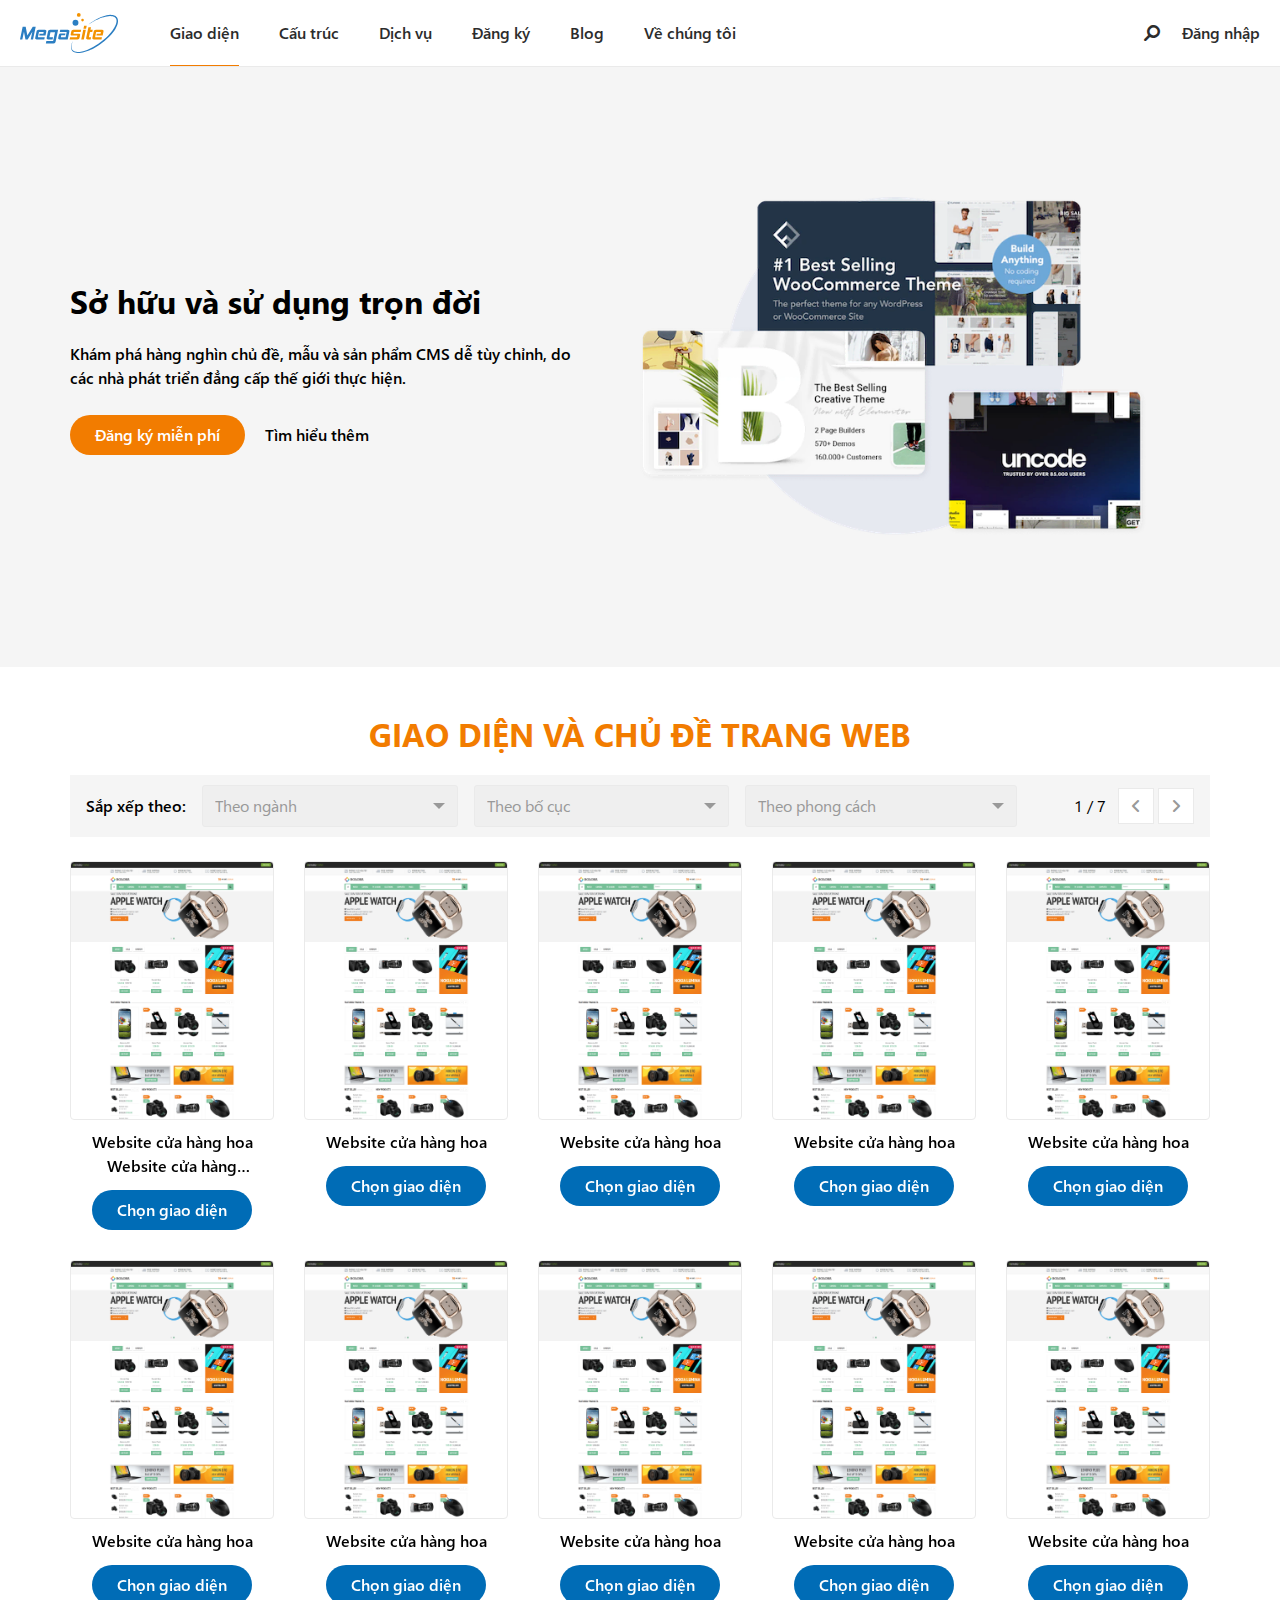
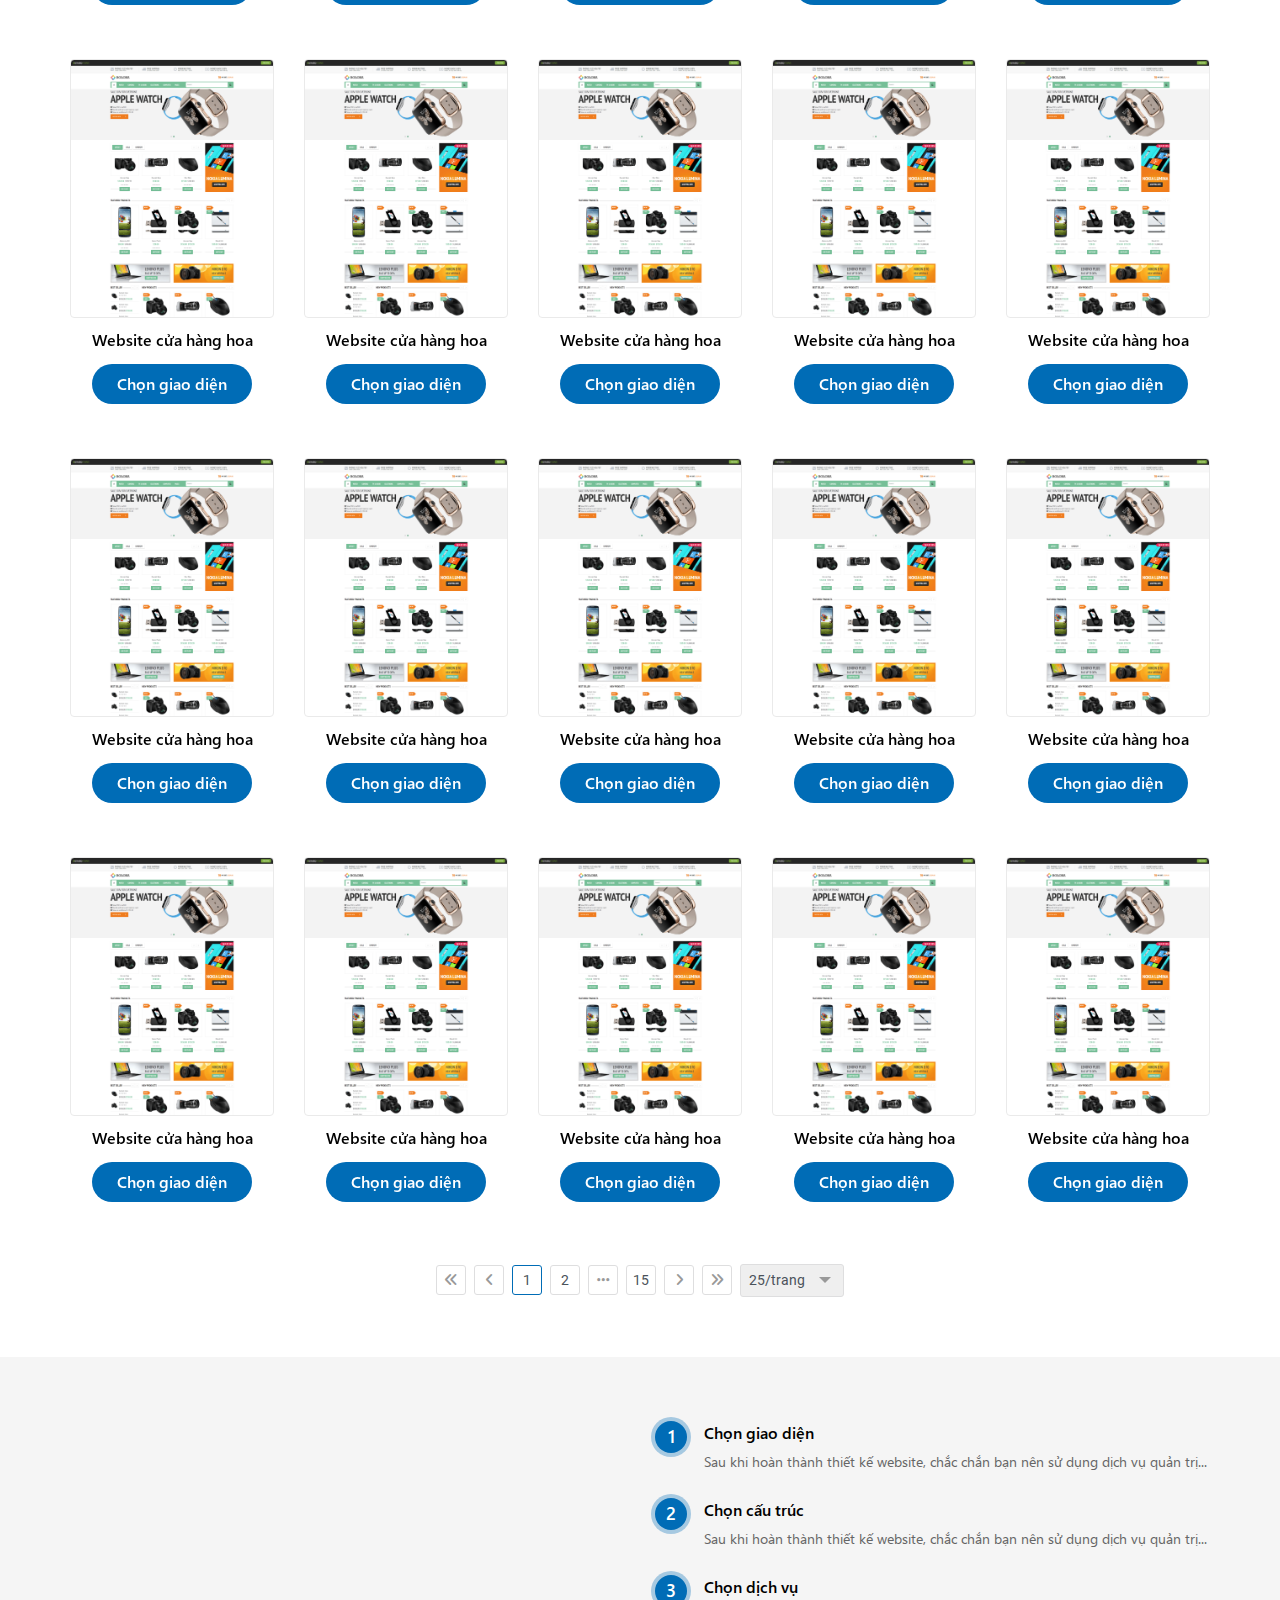
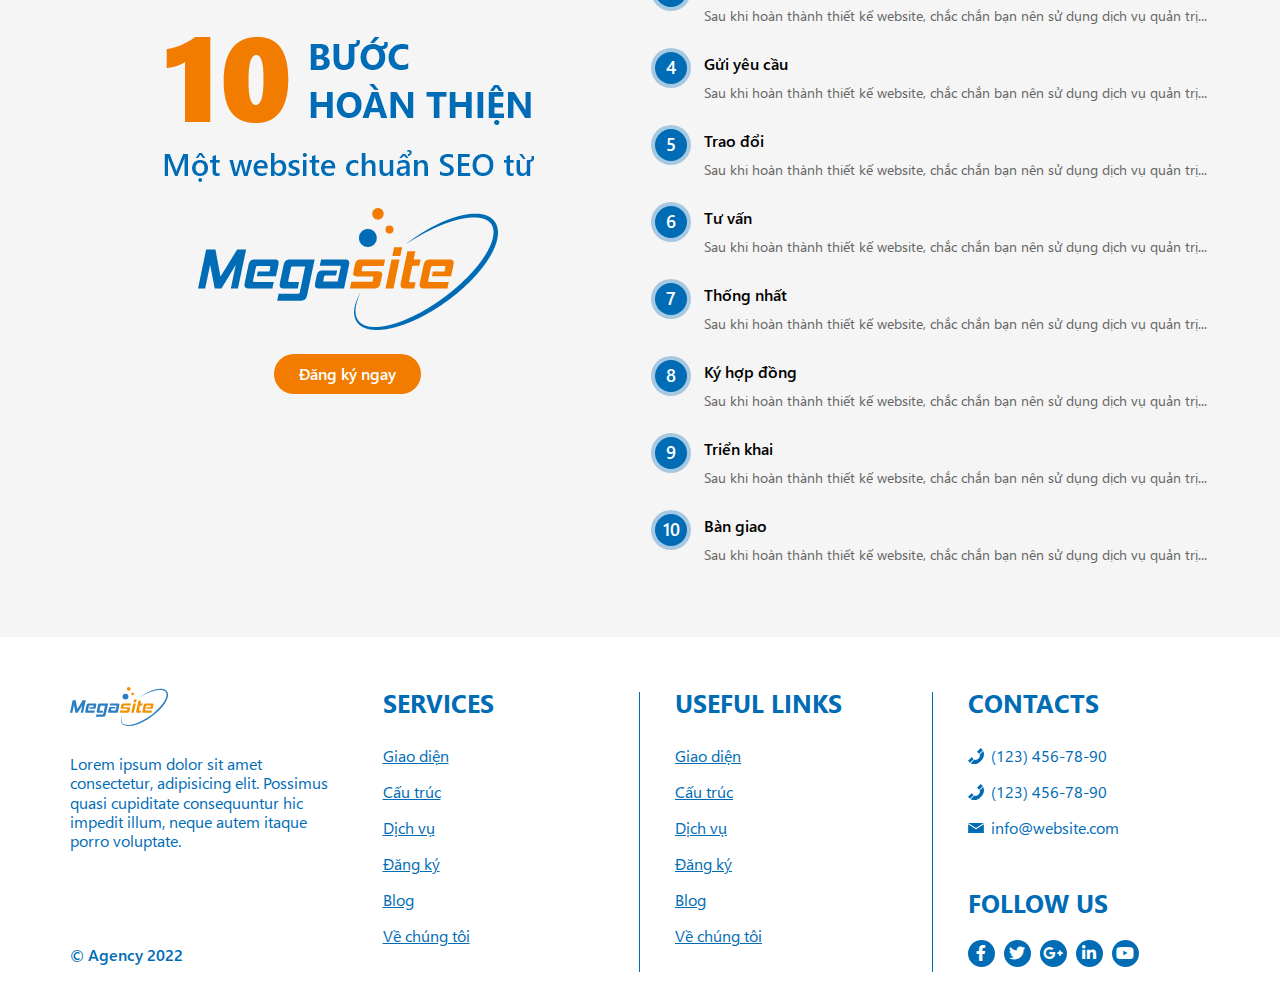
==== index.html @ a76e876b "update banner" ====
<!DOCTYPE html>
<html lang="en">

<head>
    <meta charset="UTF-8">
    <meta http-equiv="X-UA-Compatible" content="IE=edge">
    <meta name="viewport" content="width=device-width, initial-scale=1.0">
    <title>Megasite</title>

    <link rel="stylesheet" href="./assets/bootstrap/bootstrap.min.css">
    <link rel="stylesheet" href="./assets/css/style.css">
    <link rel="stylesheet" href="./assets/icon/fontawesome/css/all.min.css">
    <link rel="stylesheet" href="./assets/carousel/owl.carousel.min.css">
    <link rel="stylesheet" href="./assets/carousel/owl.theme.default.min.css">
</head>

<body>
    <header class="header">
        <div class="container-fluid">
            <div class="header-inner d-flex flex-wrap align-items-center">
                <div class="header__bars hidden-md hidden-lg">
                    <i class="fa-solid fa-bars"></i>
                </div>
                <a href="index.html" class="header__logo">
                    <img src="./assets/image/logo.svg" alt="">
                </a>
                <nav class="header__menu">
                    <ul class="d-flex list-unstyled mb-0">
                        <li class="active">
                            <a href="index.html">Giao diện</a>
                        </li>
                        <li><a href="cau-truc.html">Cấu trúc</a></li>
                        <li><a href="dich-vu.html">Dịch vụ</a></li>
                        <li><a href="dang-ky.html">Đăng ký</a></li>
                        <li><a href="#">Blog</a></li>
                        <li><a href="#">Về chúng tôi</a></li>
                    </ul>
                </nav>
                <div class="header__action d-flex align-items-center">
                    <div class="header__search position-relative">
                        <div class="header__search-icon d-flex align-items-center justify-content-center">
                            <i class="fa-solid fa-magnifying-glass"></i>
                        </div>
                        <div class="header__search-form position-absolute">
                            <form action="" class="d-flex align-items-center">
                                <input type="text" placeholder="Tìm kiếm">
                                <button type="submit"><i class="fa-solid fa-magnifying-glass"></i></button>
                            </form>
                        </div>
                    </div>
                    <div class="header__account hidden-xs ">
                        <a href="">
                            Đăng nhập
                        </a>
                    </div>
                </div>
            </div>
        </div>
    </header>

    <section class="page-banner bg-no-repeat bg-cover">
        <div class="container">
            <div class="page-banner-inner d-flex flex-wrap align-items-center justify-content-between">
                <div class="page-banner__content d-flex flex-column">
                    <h1 class="section-title fw-bold">Sở hữu và sử dụng trọn đời</h1>
                    <p class="page-banner__desc fw-semibold">Khám phá hàng nghìn chủ đề, mẫu và sản phẩm CMS dễ tùy
                        chỉnh,
                        do các nhà
                        phát triển đẳng cấp thế giới thực hiện.</p>
                    <div class="page-banner__action fw-semibold">
                        <a href="#" class="button button--primary button--rounded">Đăng ký miễn phí</a>
                        <a href="#" class="page-banner__action-link">Tìm hiểu thêm</a>
                    </div>
                </div>
                <div class="page-banner__img">
                    <img src="./assets/image/hero-1.png" alt="banner">
                </div>
            </div>
        </div>
    </section>

    <section class="home-theme theme">
        <div class="container">
            <h2 class="section-title text-center fw-bold text-primary text-uppercase">Giao diện và chủ đề trang web</h2>
            <div class="theme-filter d-flex flex-wrap align-items-center">
                <span class="fw-semibold">Sắp xếp theo: </span>
                <form action="" class="theme-filter__form d-flex flex-wrap align-items-center">
                    <div class="form-group mb-0">
                        <select class="field-border" name="" id="">
                            <option value="">Theo ngành</option>
                        </select>
                    </div>
                    <div class="form-group mb-0">
                        <select class="field-border" name="" id="">
                            <option value="">Theo bố cục</option>
                        </select>
                    </div>
                    <div class="form-group mb-0">
                        <select class="field-border" name="" id="">
                            <option value="">Theo phong cách</option>
                        </select>
                    </div>
                </form>
                <div class="theme-carousel-control d-flex align-items-center hidden-xs hidden-sm">
                    <div class="theme-carousel-number"><span class="theme-carousel-index">1</span> /
                        <span class="theme-carousel-count">0</span>
                    </div>
                    <button class="theme-carousel-btn prev"><i class="fa-solid fa-angle-left"></i></button>
                    <button class="theme-carousel-btn next"><i class="fa-solid fa-angle-right"></i></button>
                </div>
            </div>

            <div class="theme-list">
                <div class="owl-carousel theme-list-carousel">
                    <div class="theme-item text-center" data-slide-index="0">
                        <a href="#" class="theme-item__thumbnail"
                            style="background-image:url(./assets/image/thumbnail.png);background-size:cover;background-repeat:no-repeat"></a>
                        <h3 class="theme-item__name fw-semibold"><a href="#">Website cửa hàng hoa Website cửa hàng
                                hoaWebsite cửa hàng hoa </a></h3>
                        <a href="#" class="button button--secondary button--rounded">
                            Chọn giao diện
                        </a>
                    </div>
                    <div class="theme-item text-center" data-slide-index="1">
                        <a href="#" class="theme-item__thumbnail"
                            style="background-image:url(./assets/image/thumbnail.png);background-size:cover;background-repeat:no-repeat"></a>
                        <h3 class="theme-item__name fw-semibold"><a href="#">Website cửa hàng hoa</a></h3>
                        <a href="#" class="button button--secondary button--rounded">
                            Chọn giao diện
                        </a>
                    </div>
                    <div class="theme-item text-center" data-slide-index="2">
                        <a href="#" class="theme-item__thumbnail"
                            style="background-image:url(./assets/image/thumbnail.png);background-size:cover;background-repeat:no-repeat"></a>
                        <h3 class="theme-item__name fw-semibold"><a href="#">Website cửa hàng hoa</a></h3>
                        <a href="#" class="button button--secondary button--rounded">
                            Chọn giao diện
                        </a>
                    </div>
                    <div class="theme-item text-center" data-slide-index="3">
                        <a href="#" class="theme-item__thumbnail"
                            style="background-image:url(./assets/image/thumbnail.png);background-size:cover;background-repeat:no-repeat"></a>
                        <h3 class="theme-item__name fw-semibold"><a href="#">Website cửa hàng hoa</a></h3>
                        <a href="#" class="button button--secondary button--rounded">
                            Chọn giao diện
                        </a>
                    </div>
                    <div class="theme-item text-center" data-slide-index="4">
                        <a href="#" class="theme-item__thumbnail"
                            style="background-image:url(./assets/image/thumbnail.png);background-size:cover;background-repeat:no-repeat"></a>
                        <h3 class="theme-item__name fw-semibold"><a href="#">Website cửa hàng hoa</a></h3>
                        <a href="#" class="button button--secondary button--rounded">
                            Chọn giao diện
                        </a>
                    </div>
                    <div class="theme-item text-center" data-slide-index="5">
                        <a href="#" class="theme-item__thumbnail"
                            style="background-image:url(./assets/image/thumbnail.png);background-size:cover;background-repeat:no-repeat"></a>
                        <h3 class="theme-item__name fw-semibold"><a href="#">Website cửa hàng hoa</a></h3>
                        <a href="#" class="button button--secondary button--rounded">
                            Chọn giao diện
                        </a>
                    </div>
                    <div class="theme-item text-center" data-slide-index="6">
                        <a href="#" class="theme-item__thumbnail"
                            style="background-image:url(./assets/image/thumbnail.png);background-size:cover;background-repeat:no-repeat"></a>
                        <h3 class="theme-item__name fw-semibold"><a href="#">Website cửa hàng hoa</a></h3>
                        <a href="#" class="button button--secondary button--rounded">
                            Chọn giao diện
                        </a>
                    </div>
                    <div class="theme-item text-center" data-slide-index="7">
                        <a href="#" class="theme-item__thumbnail"
                            style="background-image:url(./assets/image/thumbnail.png);background-size:cover;background-repeat:no-repeat"></a>
                        <h3 class="theme-item__name fw-semibold"><a href="#">Website cửa hàng hoa</a></h3>
                        <a href="#" class="button button--secondary button--rounded">
                            Chọn giao diện
                        </a>
                    </div>
                    <div class="theme-item text-center" data-slide-index="8">
                        <a href="#" class="theme-item__thumbnail"
                            style="background-image:url(./assets/image/thumbnail.png);background-size:cover;background-repeat:no-repeat"></a>
                        <h3 class="theme-item__name fw-semibold"><a href="#">Website cửa hàng hoa</a></h3>
                        <a href="#" class="button button--secondary button--rounded">
                            Chọn giao diện
                        </a>
                    </div>
                    <div class="theme-item text-center" data-slide-index="9">
                        <a href="#" class="theme-item__thumbnail"
                            style="background-image:url(./assets/image/thumbnail.png);background-size:cover;background-repeat:no-repeat"></a>
                        <h3 class="theme-item__name fw-semibold"><a href="#">Website cửa hàng hoa</a></h3>
                        <a href="#" class="button button--secondary button--rounded">
                            Chọn giao diện
                        </a>
                    </div>
                    <div class="theme-item text-center" data-slide-index="10">
                        <a href="#" class="theme-item__thumbnail"
                            style="background-image:url(./assets/image/thumbnail.png);background-size:cover;background-repeat:no-repeat"></a>
                        <h3 class="theme-item__name fw-semibold"><a href="#">Website cửa hàng hoa</a></h3>
                        <a href="#" class="button button--secondary button--rounded">
                            Chọn giao diện
                        </a>
                    </div>
                    <div class="theme-item text-center" data-slide-index="11">
                        <a href="#" class="theme-item__thumbnail"
                            style="background-image:url(./assets/image/thumbnail.png);background-size:cover;background-repeat:no-repeat"></a>
                        <h3 class="theme-item__name fw-semibold"><a href="#">Website cửa hàng hoa</a></h3>
                        <a href="#" class="button button--secondary button--rounded">
                            Chọn giao diện
                        </a>
                    </div>
                    <div class="theme-item text-center" data-slide-index="12">
                        <a href="#" class="theme-item__thumbnail"
                            style="background-image:url(./assets/image/thumbnail.png);background-size:cover;background-repeat:no-repeat"></a>
                        <h3 class="theme-item__name fw-semibold"><a href="#">Website cửa hàng hoa</a></h3>
                        <a href="#" class="button button--secondary button--rounded">
                            Chọn giao diện
                        </a>
                    </div>
                    <div class="theme-item text-center" data-slide-index="13">
                        <a href="#" class="theme-item__thumbnail"
                            style="background-image:url(./assets/image/thumbnail.png);background-size:cover;background-repeat:no-repeat"></a>
                        <h3 class="theme-item__name fw-semibold"><a href="#">Website cửa hàng hoa</a></h3>
                        <a href="#" class="button button--secondary button--rounded">
                            Chọn giao diện
                        </a>
                    </div>
                    <div class="theme-item text-center" data-slide-index="14">
                        <a href="#" class="theme-item__thumbnail"
                            style="background-image:url(./assets/image/thumbnail.png);background-size:cover;background-repeat:no-repeat"></a>
                        <h3 class="theme-item__name fw-semibold"><a href="#">Website cửa hàng hoa</a></h3>
                        <a href="#" class="button button--secondary button--rounded">
                            Chọn giao diện
                        </a>
                    </div>
                    <div class="theme-item text-center" data-slide-index="15">
                        <a href="#" class="theme-item__thumbnail"
                            style="background-image:url(./assets/image/thumbnail.png);background-size:cover;background-repeat:no-repeat"></a>
                        <h3 class="theme-item__name fw-semibold"><a href="#">Website cửa hàng hoa</a></h3>
                        <a href="#" class="button button--secondary button--rounded">
                            Chọn giao diện
                        </a>
                    </div>
                    <div class="theme-item text-center" data-slide-index="16">
                        <a href="#" class="theme-item__thumbnail"
                            style="background-image:url(./assets/image/thumbnail.png);background-size:cover;background-repeat:no-repeat"></a>
                        <h3 class="theme-item__name fw-semibold"><a href="#">Website cửa hàng hoa</a></h3>
                        <a href="#" class="button button--secondary button--rounded">
                            Chọn giao diện
                        </a>
                    </div>
                    <div class="theme-item text-center" data-slide-index="17">
                        <a href="#" class="theme-item__thumbnail"
                            style="background-image:url(./assets/image/thumbnail.png);background-size:cover;background-repeat:no-repeat"></a>
                        <h3 class="theme-item__name fw-semibold"><a href="#">Website cửa hàng hoa</a></h3>
                        <a href="#" class="button button--secondary button--rounded">
                            Chọn giao diện
                        </a>
                    </div>
                    <div class="theme-item text-center" data-slide-index="18">
                        <a href="#" class="theme-item__thumbnail"
                            style="background-image:url(./assets/image/thumbnail.png);background-size:cover;background-repeat:no-repeat"></a>
                        <h3 class="theme-item__name fw-semibold"><a href="#">Website cửa hàng hoa</a></h3>
                        <a href="#" class="button button--secondary button--rounded">
                            Chọn giao diện
                        </a>
                    </div>
                    <div class="theme-item text-center" data-slide-index="19">
                        <a href="#" class="theme-item__thumbnail"
                            style="background-image:url(./assets/image/thumbnail.png);background-size:cover;background-repeat:no-repeat"></a>
                        <h3 class="theme-item__name fw-semibold"><a href="#">Website cửa hàng hoa</a></h3>
                        <a href="#" class="button button--secondary button--rounded">
                            Chọn giao diện
                        </a>
                    </div>
                    <div class="theme-item text-center" data-slide-index="20">
                        <a href="#" class="theme-item__thumbnail"
                            style="background-image:url(./assets/image/thumbnail.png);background-size:cover;background-repeat:no-repeat"></a>
                        <h3 class="theme-item__name fw-semibold"><a href="#">Website cửa hàng hoa</a></h3>
                        <a href="#" class="button button--secondary button--rounded">
                            Chọn giao diện
                        </a>
                    </div>
                    <div class="theme-item text-center" data-slide-index="21">
                        <a href="#" class="theme-item__thumbnail"
                            style="background-image:url(./assets/image/thumbnail.png);background-size:cover;background-repeat:no-repeat"></a>
                        <h3 class="theme-item__name fw-semibold"><a href="#">Website cửa hàng hoa</a></h3>
                        <a href="#" class="button button--secondary button--rounded">
                            Chọn giao diện
                        </a>
                    </div>
                    <div class="theme-item text-center" data-slide-index="22">
                        <a href="#" class="theme-item__thumbnail"
                            style="background-image:url(./assets/image/thumbnail.png);background-size:cover;background-repeat:no-repeat"></a>
                        <h3 class="theme-item__name fw-semibold"><a href="#">Website cửa hàng hoa</a></h3>
                        <a href="#" class="button button--secondary button--rounded">
                            Chọn giao diện
                        </a>
                    </div>
                    <div class="theme-item text-center" data-slide-index="23">
                        <a href="#" class="theme-item__thumbnail"
                            style="background-image:url(./assets/image/thumbnail.png);background-size:cover;background-repeat:no-repeat"></a>
                        <h3 class="theme-item__name fw-semibold"><a href="#">Website cửa hàng hoa</a></h3>
                        <a href="#" class="button button--secondary button--rounded">
                            Chọn giao diện
                        </a>
                    </div>
                    <div class="theme-item text-center" data-slide-index="24">
                        <a href="#" class="theme-item__thumbnail"
                            style="background-image:url(./assets/image/thumbnail.png);background-size:cover;background-repeat:no-repeat"></a>
                        <h3 class="theme-item__name fw-semibold"><a href="#">Website cửa hàng hoa</a></h3>
                        <a href="#" class="button button--secondary button--rounded">
                            Chọn giao diện
                        </a>
                    </div>
                    <div class="theme-item text-center" data-slide-index="25">
                        <a href="#" class="theme-item__thumbnail"
                            style="background-image:url(./assets/image/thumbnail.png);background-size:cover;background-repeat:no-repeat"></a>
                        <h3 class="theme-item__name fw-semibold"><a href="#">Website cửa hàng hoa</a></h3>
                        <a href="#" class="button button--secondary button--rounded">
                            Chọn giao diện
                        </a>
                    </div>
                    <div class="theme-item text-center" data-slide-index="26">
                        <a href="#" class="theme-item__thumbnail"
                            style="background-image:url(./assets/image/thumbnail.png);background-size:cover;background-repeat:no-repeat"></a>
                        <h3 class="theme-item__name fw-semibold"><a href="#">Website cửa hàng hoa</a></h3>
                        <a href="#" class="button button--secondary button--rounded">
                            Chọn giao diện
                        </a>
                    </div>
                </div>
            </div>
            <div class="theme-carousel-control d-flex align-items-center justify-content-center hidden-md hidden-lg">
                <div class="theme-carousel-number"><span class="theme-carousel-index">1</span> /
                    <span class="theme-carousel-count">0</span>
                </div>
                <button class="theme-carousel-btn prev"><i class="fa-solid fa-angle-left"></i></button>
                <button class="theme-carousel-btn next"><i class="fa-solid fa-angle-right"></i></button>
            </div>

            <div class="pagination d-flex flex-wrap align-items-center justify-content-center text-small">
                <ul class="list-unstyled mb-0 d-flex align-items-center">
                    <li><a href=""><i class="fa-solid fa-angles-left"></i></a></li>
                    <li><a href=""><i class="fa-solid fa-angle-left"></i></a></li>
                    <li><a class="pagination-current-page" href="">1</a></li>
                    <li><a href="">2</a></li>
                    <li><a href=""><i class="fa-solid fa-ellipsis"></i></a></li>
                    <li><a href="">15</a></li>
                    <li><a href=""><i class="fa-solid fa-angle-right"></i></a></li>
                    <li><a href=""><i class="fa-solid fa-angles-right"></i></a></li>
                </ul>
                <form action="" class="pagination-page">
                    <select name="" id="">
                        <option value="1">25/trang</option>
                        <option value="2">50/trang</option>
                        <option value="3">100/trang</option>
                    </select>
                </form>
            </div>
        </div>
    </section>

    <section class="home-step">
        <div class="container">
            <div class="row d-flex flex-wrap align-items-center gutter-y-30">
                <div class="col-xs-12 col-sm-6">
                    <div class="d-flex register-group flex-column align-items-center">
                        <img src="assets/image/step-1.png" alt="">
                        <a href="#" class="button button--primary button--rounded">Đăng ký ngay</a>
                    </div>
                </div>
                <div class="col-xs-12 col-sm-6">
                    <div class="step-list">
                        <div class="step-item d-flex">
                            <div
                                class="step-item__number fw-semibold img-circle d-flex align-items-center justify-content-center">
                                1
                            </div>
                            <div class="step-item__content">
                                <p class="fw-semibold">Chọn giao diện</p>
                                <span class="text-small">Sau khi hoàn thành thiết kế website, chắc chắn bạn nên sử dụng
                                    dịch vụ quản trị...
                                </span>
                            </div>
                        </div>
                        <div class="step-item d-flex">
                            <div
                                class="step-item__number fw-semibold img-circle d-flex align-items-center justify-content-center">
                                2
                            </div>
                            <div class="step-item__content">
                                <p class="fw-semibold">Chọn cấu trúc</p>
                                <span class="text-small">Sau khi hoàn thành thiết kế website, chắc chắn bạn nên sử dụng
                                    dịch vụ quản trị...
                                </span>
                            </div>
                        </div>
                        <div class="step-item d-flex">
                            <div
                                class="step-item__number fw-semibold img-circle d-flex align-items-center justify-content-center">
                                3
                            </div>
                            <div class="step-item__content">
                                <p class="fw-semibold">Chọn dịch vụ</p>
                                <span class="text-small">Sau khi hoàn thành thiết kế website, chắc chắn bạn nên sử dụng
                                    dịch vụ quản trị...
                                </span>
                            </div>
                        </div>
                        <div class="step-item d-flex">
                            <div
                                class="step-item__number fw-semibold img-circle d-flex align-items-center justify-content-center">
                                4
                            </div>
                            <div class="step-item__content">
                                <p class="fw-semibold">Gửi yêu cầu</p>
                                <span class="text-small">Sau khi hoàn thành thiết kế website, chắc chắn bạn nên sử dụng
                                    dịch vụ quản trị...
                                </span>
                            </div>
                        </div>
                        <div class="step-item d-flex">
                            <div
                                class="step-item__number fw-semibold img-circle d-flex align-items-center justify-content-center">
                                5
                            </div>
                            <div class="step-item__content">
                                <p class="fw-semibold">Trao đổi</p>
                                <span class="text-small">Sau khi hoàn thành thiết kế website, chắc chắn bạn nên sử dụng
                                    dịch vụ quản trị...
                                </span>
                            </div>
                        </div>
                        <div class="step-item d-flex">
                            <div
                                class="step-item__number fw-semibold img-circle d-flex align-items-center justify-content-center">
                                6
                            </div>
                            <div class="step-item__content">
                                <p class="fw-semibold">Tư vấn</p>
                                <span class="text-small">Sau khi hoàn thành thiết kế website, chắc chắn bạn nên sử dụng
                                    dịch vụ quản trị...
                                </span>
                            </div>
                        </div>
                        <div class="step-item d-flex">
                            <div
                                class="step-item__number fw-semibold img-circle d-flex align-items-center justify-content-center">
                                7
                            </div>
                            <div class="step-item__content">
                                <p class="fw-semibold">Thống nhất</p>
                                <span class="text-small">Sau khi hoàn thành thiết kế website, chắc chắn bạn nên sử dụng
                                    dịch vụ quản trị...
                                </span>
                            </div>
                        </div>
                        <div class="step-item d-flex">
                            <div
                                class="step-item__number fw-semibold img-circle d-flex align-items-center justify-content-center">
                                8
                            </div>
                            <div class="step-item__content">
                                <p class="fw-semibold">Ký hợp đồng</p>
                                <span class="text-small">Sau khi hoàn thành thiết kế website, chắc chắn bạn nên sử dụng
                                    dịch vụ quản trị...
                                </span>
                            </div>
                        </div>
                        <div class="step-item d-flex">
                            <div
                                class="step-item__number fw-semibold img-circle d-flex align-items-center justify-content-center">
                                9
                            </div>
                            <div class="step-item__content">
                                <p class="fw-semibold">Triển khai</p>
                                <span class="text-small">Sau khi hoàn thành thiết kế website, chắc chắn bạn nên sử dụng
                                    dịch vụ quản trị...
                                </span>
                            </div>
                        </div>
                        <div class="step-item d-flex">
                            <div
                                class="step-item__number fw-semibold img-circle d-flex align-items-center justify-content-center">
                                10
                            </div>
                            <div class="step-item__content">
                                <p class="fw-semibold">Bàn giao</p>
                                <span class="text-small">Sau khi hoàn thành thiết kế website, chắc chắn bạn nên sử dụng
                                    dịch vụ quản trị...
                                </span>
                            </div>
                        </div>
                    </div>
                </div>
            </div>
        </div>
    </section>

    <footer class="footer">
        <div class="container">
            <div class="row d-flex flex-wrap gutter-y-30">
                <div class="col-xs-12 col-sm-3">
                    <div class="footer__intro d-flex flex-column">
                        <a href="" class="footer__logo">
                            <img src="./assets/image/logo.svg" alt="">
                        </a>
                        <div class="footer__description text-secondary">
                            Lorem ipsum dolor sit amet consectetur, adipisicing elit. Possimus quasi cupiditate
                            consequuntur hic impedit illum, neque autem itaque porro voluptate.
                        </div>
                        <p class="footer__copyright text-secondary fw-medium">&copy; Agency 2022</p>
                    </div>
                </div>
                <div class="col-xs-12 col-sm-3">
                    <div class="footer__item footer__menu footer__item-accordion position-relative">
                        <h4 class="footer__item-title fw-bold text-secondary text-uppercase">Services</h4>
                        <nav class="footer__item-accordion-inner">
                            <ul class="list-unstyled mb-0">
                                <li><a href="#">Giao diện</a></li>
                                <li><a href="#">Cấu trúc</a></li>
                                <li><a href="#">Dịch vụ</a></li>
                                <li><a href="#">Đăng ký</a></li>
                                <li><a href="#">Blog</a></li>
                                <li><a href="#">Về chúng tôi</a></li>
                            </ul>
                        </nav>
                    </div>
                </div>
                <div class="col-xs-12 col-sm-3">
                    <div class="footer__item footer__menu footer__item-accordion position-relative">
                        <h4 class="footer__item-title fw-bold text-secondary text-uppercase">Useful Links</h4>
                        <nav class="footer__item-accordion-inner">
                            <ul class="list-unstyled mb-0">
                                <li><a href="#">Giao diện</a></li>
                                <li><a href="#">Cấu trúc</a></li>
                                <li><a href="#">Dịch vụ</a></li>
                                <li><a href="#">Đăng ký</a></li>
                                <li><a href="#">Blog</a></li>
                                <li><a href="#">Về chúng tôi</a></li>
                            </ul>
                        </nav>
                    </div>
                </div>
                <div class="col-xs-12 col-sm-3">
                    <div class="footer__item">
                        <div class="footer__item-accordion">
                            <h4 class="footer__item-title fw-bold text-secondary text-uppercase">Contacts</h4>
                            <div class="footer__item-accordion-inner">
                                <ul class="footer__contact list-unstyled mb-0">
                                    <li><a class="d-flex align-items-center footer__contact--tel"
                                            href="tel:1234567890">(123)
                                            456-78-90</a></li>
                                    <li><a class="d-flex align-items-center footer__contact--tel"
                                            href="tel:1234567890">(123)
                                            456-78-90</a></li>
                                    <li><a class="d-flex align-items-center footer__contact--mail"
                                            href="mailto:info@website.com">info@website.com</a>
                                    </li>
                                </ul>
                            </div>
                        </div>
                        <div class="footer__social footer__item-accordion">
                            <h4 class="footer__item-title footer__social-title fw-bold text-secondary text-uppercase">
                                Follow
                                us</h4>
                            <div class="footer__item-accordion-inner">
                                <ul class="footer__social-list list-unstyled mb-0 d-flex flex-wrap align-items-center">
                                    <li><a href="" class="d-flex align-items-center justify-content-center img-circle">
                                            <i class="fa-brands fa-facebook-f"></i>
                                        </a>
                                    </li>
                                    <li>
                                        <a href="" class="d-flex align-items-center justify-content-center img-circle">
                                            <i class="fa-brands fa-twitter"></i>
                                        </a>
                                    </li>
                                    <li>
                                        <a href="" class="d-flex align-items-center justify-content-center img-circle">
                                            <i class="fa-brands fa-google-plus-g"></i>
                                        </a>
                                    </li>
                                    <li>
                                        <a href="" class="d-flex align-items-center justify-content-center img-circle">
                                            <i class="fa-brands fa-linkedin-in"></i>
                                        </a>
                                    </li>
                                    <li>
                                        <a href="" class="d-flex align-items-center justify-content-center img-circle">
                                            <i class="fa-brands fa-youtube"></i>
                                        </a>
                                    </li>
                                </ul>
                            </div>
                        </div>
                    </div>
                </div>
            </div>
        </div>
    </footer>

    <div class="overlay"></div>

    <div class="back-to-top d-flex align-items-center justify-content-center ">
        <i class="fa-solid fa-arrow-up"></i>
    </div>

    <script src="./assets/js/jquery.min.js"></script>
    <script src="./assets/bootstrap/bootstrap.min.js"></script>
    <script src="./assets/carousel/owl.carousel.min.js"></script>
    <script src="./assets/js/main.js"></script>
</body>

</html>
---- assets/css/style.css ----
/* Base
--------------------------------------------- */
/* Variables
--------------------------------------------- */
/** =============== FONT ================= **/
@font-face {
  font-family: "Roboto";
  src: url("../fonts/Roboto-Bold.woff2") format("woff2"), url("../Roboto-Bold.woff") format("woff");
  font-weight: 700;
  font-style: normal;
  font-display: swap; }
@font-face {
  font-family: "Roboto";
  src: url("../fonts/Roboto-Medium.woff2") format("woff2"), url("../Roboto-Medium.woff") format("woff");
  font-weight: 500;
  font-style: normal;
  font-display: swap; }
@font-face {
  font-family: "Roboto";
  src: url("../fonts/Roboto-Regular.woff2") format("woff2"), url("../fonts/Roboto-Regular.woff") format("woff");
  font-weight: 400;
  font-style: normal;
  font-display: swap; }
@font-face {
  font-family: "Segoe UI";
  src: url("../fonts/SegoeUI.woff2") format("woff2"), url("../fonts/SegoeUI.woff") format("woff");
  font-weight: 400;
  font-style: normal;
  font-display: swap; }
@font-face {
  font-family: "Segoe UI";
  src: url("../fonts/SegoeUIBlack.woff2") format("woff2"), url("../fonts/SegoeUIBlack.woff") format("woff");
  font-weight: 900;
  font-style: normal;
  font-display: swap; }
@font-face {
  font-family: "Segoe UI";
  src: url("../fonts/SegoeUI-Semibold.woff2") format("woff2"), url("../fonts/SegoeUI-Semibold.woff") format("woff");
  font-weight: 600;
  font-style: normal;
  font-display: swap; }
@font-face {
  font-family: "Segoe UI";
  src: url("../fonts/SegoeUI-Bold.woff2") format("woff2"), url("../fonts/SegoeUI-Bold.woff") format("woff");
  font-weight: 700;
  font-style: normal;
  font-display: swap; }
/** =============== Color ================= **/
:root {
  --primary-color: #f27c00;
  --secondary-color: #006cb6;
  --grey: #2c2c2c;
  --grey2: #656565; }

/* Reset
--------------------------------------------- */
/** Reset CSS **/
html,
body,
div,
span,
applet,
object,
iframe,
h1,
h2,
h3,
h4,
h5,
h6,
p,
blockquote,
pre,
a,
abbr,
acronym,
address,
big,
cite,
code,
del,
dfn,
img,
ins,
kbd,
q,
s,
samp,
small,
strike,
sub,
sup,
tt,
var,
u,
i,
center,
dl,
dt,
dd,
fieldset,
form,
label,
legend,
table,
caption,
tbody,
tfoot,
thead,
tr,
th,
td,
article,
aside,
canvas,
details,
embed,
figure,
figcaption,
footer,
header,
hgroup,
menu,
nav,
output,
ruby,
section,
summary,
time,
mark,
audio,
video {
  margin: 0;
  padding: 0;
  border: 0;
  font-size: 100%;
  font: inherit;
  vertical-align: baseline; }

/* HTML5 display-role reset for older browsers */
article,
aside,
details,
figcaption,
figure,
footer,
header,
hgroup,
menu,
nav,
section {
  display: block; }

html {
  font-size: 62.5%;
  box-sizing: border-box;
  -webkit-box-sizing: border-box;
  -moz-box-sizing: border-box; }

*,
*:before,
*:after {
  -webkit-box-sizing: inherit;
  -moz-box-sizing: inherit;
  box-sizing: inherit; }

body {
  line-height: 1.5;
  font-size: 1.6rem;
  font-family: Segoe UI, sans-serif;
  font-weight: 400;
  color: #000; }

blockquote,
q {
  quotes: none; }

blockquote:before,
blockquote:after,
q:before,
q:after {
  content: "";
  content: none; }

table {
  border-collapse: collapse;
  border-spacing: 0; }

img {
  max-width: 100%;
  vertical-align: middle; }

select,
button {
  cursor: pointer;
  outline: none; }

a:hover,
a {
  text-decoration: none; }

svg,
svg path {
  -webkit-transition: fill 0.3s, stroke 0.3s;
  -o-transition: fill 0.3s, stroke 0.3s;
  transition: fill 0.3s, stroke 0.3s; }

a {
  transition: color 0.3s, background-color 0.3s; }

input:focus {
  box-shadow: none;
  outline: none; }

@media (min-width: 1366px) {
  .container {
    width: 1250px !important; } }

/* General
--------------------------------------------- */
/** GENERAL **/
.section-title {
  font-size: 3.2rem;
  line-height: calc(43 / 32); }
  @media screen and (max-width: 1199px) {
    .section-title {
      font-size: 2.9rem; } }
  @media screen and (max-width: 1023px) {
    .section-title {
      font-size: 2.5rem; } }
  @media screen and (max-width: 767px) {
    .section-title {
      font-size: 2.3rem; } }
  @media screen and (max-width: 424px) {
    .section-title {
      font-size: 2rem; } }

.section-desc {
  font-size: 1.8rem; }

.d-flex {
  display: flex; }

.flex-column {
  flex-direction: column; }

.flex-wrap {
  flex-wrap: wrap; }

.align-items-center {
  align-items: center; }

.justify-content-center {
  justify-content: center; }

.justify-content-end {
  justify-content: flex-end; }

.justify-content-between {
  justify-content: space-between; }

.mb-0 {
  margin-bottom: 0; }

.position-relative {
  position: relative; }

.position-absolute {
  position: absolute; }

.fw-bold {
  font-weight: 700; }

.fw-semibold {
  font-weight: 600; }

.fw-medium {
  font-weight: 500; }

/** TEXT **/
.text-primary {
  color: var(--primary-color) !important; }

.text-secondary {
  color: var(--secondary-color) !important; }

.text-regular {
  font-size: 1.6rem; }

.text-small {
  font-size: 1.4rem; }

/** SECTION **/
.page-banner {
  background-color: #f5f5f5; }
  .page-banner img {
    width: 100%;
    object-fit: cover; }
  .page-banner-inner {
    width: 100%;
    padding: 100px 0 100px 0;
    min-height: 700px; }
    @media screen and (max-width: 1199px) {
      .page-banner-inner {
        padding: 150px 0; } }
    @media screen and (max-width: 1439px) {
      .page-banner-inner {
        min-height: 600px; } }
    @media screen and (max-width: 1199px) {
      .page-banner-inner {
        min-height: 500px; } }
    @media screen and (max-width: 1023px) {
      .page-banner-inner {
        min-height: 400px;
        padding: 60px 0; } }
    @media screen and (max-width: 767px) {
      .page-banner-inner {
        padding: 40px 0;
        min-height: unset; } }
  .page-banner__content {
    width: 44.5%;
    height: 100%; }
    @media screen and (max-width: 1199px) {
      .page-banner__content {
        width: 50%; } }
    @media screen and (max-width: 767px) {
      .page-banner__content {
        margin-bottom: 30px; } }
  .page-banner__img {
    width: 55.5%; }
  @media screen and (max-width: 1023px) {
    .page-banner__content, .page-banner__img {
      width: 50%; } }
  @media screen and (max-width: 767px) {
    .page-banner__content, .page-banner__img {
      width: 100%; } }
  .page-banner .section-title {
    margin-bottom: 20px; }
  .page-banner__desc {
    margin-bottom: 25px; }
  .page-banner__action a {
    display: inline-block; }
    .page-banner__action a:not(:last-child) {
      margin-right: 16px; }
  .page-banner__action-link {
    color: #000; }
    .page-banner__action-link:hover {
      color: var(--secondary-color); }

/** GRID **/
.gutter-y-30 {
  --gutter: 30px;
  margin-bottom: calc(var(--gutter) * -1); }
  .gutter-y-30 > [class*="col"] {
    margin-bottom: var(--gutter); }
  @media screen and (max-width: 1023px) {
    .gutter-y-30 {
      --gutter: 20px; } }

@media screen and (min-width: 1200px) {
  .col-lg-20p {
    width: 20%; } }

/** FORM **/
.field-border {
  width: 100%;
  border: 1px solid #eaeaea;
  border-radius: 3px;
  padding: 8px 12px;
  color: #999999;
  -webkit-appearance: none;
  -moz-appearance: none;
  background-repeat: no-repeat;
  background-position: center right 10px;
  background-image: url("data:image/svg+xml,%3Csvg id='Th_Arrow_Solid_16px_999' data-name='Th_Arrow/ Solid/ 16px %23999' xmlns='http://www.w3.org/2000/svg' width='16' height='16' viewBox='0 0 16 16'%3E%3Crect id='BG_16x16_no_Color' data-name='BG 16x16 no Color' width='16' height='16' fill='none'/%3E%3Cpath id='Icon_material-arrow-drop-down' data-name='Icon material-arrow-drop-down' d='M10.5,15l6,6,6-6Z' transform='translate(-8.5 -10)' fill='%23999'/%3E%3C/svg%3E%0A"); }

.register-group .button {
  margin-top: 24px; }

/** BACKGROUND **/
.bg-no-repeat {
  background-repeat: no-repeat; }

.bg-cover {
  background-size: cover; }

.back-to-top {
  position: fixed;
  bottom: 50px;
  right: -100px;
  width: 40px;
  height: 40px;
  border-radius: 5px;
  background-color: var(--primary-color);
  color: #fff;
  cursor: pointer;
  -webkit-transition: 0.3s;
  -o-transition: 0.3s;
  transition: 0.3s;
  z-index: 5555; }
  .back-to-top:hover {
    background-color: #c66500; }
  .back-to-top.active {
    right: 20px; }

/* Components
--------------------------------------------- */
/* Button
--------------------------------------------- */
/** BUTTON **/
.button {
  padding: 7px 24px;
  display: inline-block;
  color: #fff;
  font-weight: 600;
  border: 1px solid transparent; }
  .button--primary {
    background-color: var(--primary-color); }
    .button--primary:hover {
      background-color: var(--secondary-color);
      color: #fff; }
  .button--secondary {
    background-color: var(--secondary-color); }
    .button--secondary:hover {
      background-color: var(--primary-color);
      color: #fff; }
  .button--rounded {
    border-radius: 9999px; }
  .button--center {
    position: relative;
    left: 50%;
    transform: translateX(-50%); }

/* Breadcrumb
--------------------------------------------- */
/** BREADCRUMB **/
/* Pagination
--------------------------------------------- */
/** PAGINATION **/
.pagination {
  font-family: Roboto; }
  .pagination ul li a,
  .pagination select {
    border-radius: 3px;
    border: 1px solid #dededf; }
  .pagination ul li {
    margin-right: 8px; }
    .pagination ul li a {
      display: flex;
      align-items: center;
      justify-content: center;
      min-width: 30px;
      color: #4a525a;
      border: 1px solid #dededf;
      height: 30px;
      transition: border-color 0.3s; }
      .pagination ul li a:hover {
        border-color: var(--secondary-color); }
      .pagination ul li a i {
        color: #999999; }
      .pagination ul li a.pagination-current-page {
        border-color: var(--secondary-color); }
  .pagination select {
    color: #4a525a;
    padding: 5px 30px 5px 8px;
    -webkit-appearance: none;
    -moz-appearance: none;
    background-repeat: no-repeat;
    background-position: center right 10px;
    background-image: url("data:image/svg+xml,%3Csvg id='Th_Arrow_Solid_16px_999' data-name='Th_Arrow/ Solid/ 16px %23999' xmlns='http://www.w3.org/2000/svg' width='16' height='16' viewBox='0 0 16 16'%3E%3Crect id='BG_16x16_no_Color' data-name='BG 16x16 no Color' width='16' height='16' fill='none'/%3E%3Cpath id='Icon_material-arrow-drop-down' data-name='Icon material-arrow-drop-down' d='M10.5,15l6,6,6-6Z' transform='translate(-8.5 -10)' fill='%23999'/%3E%3C/svg%3E%0A"); }
  @media screen and (max-width: 767px) {
    .pagination-page {
      margin-top: 15px; } }

/* Step
--------------------------------------------- */
@media screen and (max-width: 767px) {
  .register-group img {
    width: 80%;
    margin: 0 auto; } }

.step-item:not(:last-child) {
  margin-bottom: 25px; }
.step-item__number {
  width: 32px;
  height: 32px;
  flex: 0 0 auto;
  background-color: var(--secondary-color);
  color: #fff;
  font-size: 1.8rem;
  box-shadow: 0px 0px 0px 4px #006cb652; }
  .step-item__number--blue {
    background-color: #4ac816;
    box-shadow: 0px 0px 0px 4px rgba(74, 200, 22, 0.28); }
  .step-item__number--check:after {
    content: "";
    background-image: url("data:image/svg+xml,%3Csvg xmlns='http://www.w3.org/2000/svg' width='20' height='18' viewBox='0 0 20 18'%3E%3Cpath id='Path_23442' data-name='Path 23442' d='M827.214,187.54c.361-.623.692-1.242,1.068-1.831a23.292,23.292,0,0,1,4.455-5.028,33.839,33.839,0,0,1,5.921-4.073c.19-.1.391-.176.556-.01a.653.653,0,0,1,.166.411.488.488,0,0,1-.18.317,32.408,32.408,0,0,0-6.1,7.174,31.892,31.892,0,0,0-4.115,9.5c-.01.036-.024.072-.031.109a.446.446,0,0,1-.811.2l-1.77-1.955q-3.376-3.726-6.75-7.453c-.036-.038-.071-.078-.107-.117a.448.448,0,0,1-.094-.5.43.43,0,0,1,.429-.269c.35,0,.7,0,1.048,0,1,0,1.992,0,2.988,0a.63.63,0,0,1,.523.243c.864,1.022,1.735,2.039,2.6,3.058C827.078,187.385,827.147,187.464,827.214,187.54Z' transform='translate(-819.38 -176.501)' fill='%23fff'/%3E%3C/svg%3E%0A");
    width: 20px;
    height: 18px;
    background-size: contain;
    background-repeat: no-repeat;
    background-position: center; }
.step-item__content {
  padding-left: 17px; }
  .step-item__content p {
    margin-bottom: 4px; }
  .step-item__content span {
    color: var(--grey2);
    line-height: 1.29;
    display: inline-block; }

/* Header
--------------------------------------------- */
/** HEADER **/
.header {
  border-bottom: 1px solid #eaeaea;
  position: sticky;
  top: 0;
  z-index: 2222;
  background-color: #fff; }
  @media screen and (max-width: 1023px) {
    .header {
      padding: 12px 0; }
      .header-inner {
        justify-content: space-between; } }
  .header .container-fluid {
    padding-left: 20px;
    padding-right: 20px; }
  .header a {
    color: var(--grey);
    font-weight: 500;
    font-weight: 600;
    position: relative;
    display: inline-block; }
    .header a:hover {
      color: var(--primary-color); }
  .header__logo {
    display: block;
    width: 98px; }
  .header__menu {
    margin-left: 52px; }
    .header__menu li:not(:last-child) {
      margin-right: 40px; }
    .header__menu li a {
      line-height: calc(19 / 14);
      padding: 22px 0; }
      .header__menu li a:after {
        content: "";
        position: absolute;
        width: 0;
        height: 1px;
        background-color: var(--primary-color);
        left: 0;
        bottom: 0; }
    .header__menu li.active a:after {
      width: 100%; }
    @media screen and (max-width: 1023px) {
      .header__menu {
        position: absolute;
        top: 100%;
        background-color: #fff;
        width: 100%;
        margin-left: 0;
        left: 0;
        -webkit-box-shadow: 0 3px 5px 0 #0000000f;
        box-shadow: 0 3px 5px 0 #0000000f;
        border-top: 1px solid #eaeaea;
        opacity: 0;
        visibility: hidden;
        transition: 0.3s; }
        .header__menu.active {
          opacity: 1;
          visibility: visible; }
        .header__menu ul {
          flex-direction: column; }
          .header__menu ul li {
            margin-right: 0 !important;
            text-align: center; }
            .header__menu ul li a {
              display: block;
              padding: 10px 20px; }
              .header__menu ul li a:after {
                display: none; }
            .header__menu ul li.active a {
              color: var(--primary-color); } }
  @media screen and (min-width: 1024px) {
    .header__action {
      margin-left: auto; } }
  .header__search i {
    transform: rotate(90deg);
    color: var(--grey);
    transition: 0.3s; }
  .header__search-icon {
    width: 20px;
    height: 20px;
    cursor: pointer; }
    .header__search-icon:hover i {
      color: var(--primary-color); }
  .header__search-form {
    right: 0;
    top: 110%;
    background-color: #fff;
    padding: 5px;
    border-radius: 5px;
    border: 1px solid #eaeaea;
    opacity: 0;
    visibility: hidden;
    transition: 0.3s; }
    .header__search-form.active {
      opacity: 1;
      visibility: visible; }
    .header__search-form form input,
    .header__search-form form button {
      border: none;
      outline: none; }
    .header__search-form form button {
      background-color: #fff; }
  .header__account {
    margin-left: 20px; }
  .header__bars {
    color: var(--grey); }

.overlay {
  position: fixed;
  z-index: 1999;
  background-color: rgba(0, 0, 0, 0.301);
  width: 100%;
  height: 100%;
  top: 0;
  left: 0;
  opacity: 0;
  visibility: hidden;
  transition: 0.3s; }
  .overlay.active {
    opacity: 1;
    visibility: visible; }

/* Home
--------------------------------------------- */
/** HOME **/
.home-step {
  background-color: #f5f5f5;
  padding: 64px 0px 71px 0; }
  @media screen and (max-width: 767px) {
    .home-step {
      padding: 40px 0; } }

/** THEME **/
.theme {
  padding: 45px 0px 40px 0; }
  .theme .section-title {
    margin-bottom: 20px; }
  .theme-filter {
    background-color: #f5f5f5;
    padding: 10px 16px;
    margin-bottom: 24px; }
    .theme-filter__form {
      width: 75%;
      padding-left: 16px; }
      .theme-filter__form .form-group {
        width: 33.33%; }
        @media screen and (min-width: 768px) {
          .theme-filter__form .form-group:not(:last-child) {
            padding-right: 16px; } }
      @media screen and (max-width: 1199px) {
        .theme-filter__form {
          width: 100%;
          padding-left: 0;
          margin: 15px 0 10px 0; } }
      @media screen and (max-width: 767px) {
        .theme-filter__form .form-group {
          width: 100%;
          margin-bottom: 15px; } }
  .theme-carousel-control {
    margin-left: auto; }
    @media screen and (max-width: 1023px) {
      .theme-carousel-control {
        margin: 0 auto;
        background-color: #e5e5e5;
        padding: 5px 10px; } }
    .theme-carousel-control .theme-carousel-number {
      margin-right: 12px; }
  .theme-carousel-btn {
    width: 36px;
    height: 36px;
    background-color: #fff;
    border: 1px solid #eaeaea;
    color: #999999;
    -webkit-transition: 0.3s;
    -o-transition: 0.3s;
    transition: 0.3s; }
    .theme-carousel-btn:active {
      transform: scale(0.9); }
    .theme-carousel-btn:not(:last-child) {
      margin-right: 4px; }
    @media (hover) {
      .theme-carousel-btn:hover {
        background-color: #eaeaea; } }

.theme-list {
  margin-bottom: 38px; }
  @media screen and (max-width: 767px) {
    .theme-list {
      margin-bottom: 0px; } }
  .theme-list-carousel .theme-item:not(:last-child) {
    margin-bottom: 30px; }

.theme-item__thumbnail {
  padding-bottom: 126%;
  display: block;
  border: 1px solid #eaeaea;
  border-radius: 4px;
  overflow: hidden;
  margin-bottom: 10px;
  transition: 3s; }
  .theme-item__thumbnail:hover {
    background-position: bottom; }
.theme-item__name {
  margin-bottom: 12px;
  --lh: 24;
  --line: 2;
  display: -webkit-box !important;
  -webkit-box-orient: vertical;
  -webkit-line-clamp: var(--line) !important;
  overflow: hidden;
  text-overflow: ellipsis;
  line-height: var(--lh) px;
  max-height: calc(var(--lh) * var(--line));
  color: #000; }
  .theme-item__name:hover {
    color: var(--primary-color); }
  .theme-item__name a {
    color: currentColor; }
@media screen and (max-width: 767px) {
  .theme-item .button {
    font-size: 1.4rem; } }

/** STRUCTURE **/
.option {
  padding: 40px 0 64px 0; }
  @media screen and (max-width: 767px) {
    .option {
      padding: 40px 0px 35px; } }
  .option .section-title {
    margin-bottom: 8px; }
  .option-list {
    margin-top: 40px; }
  .option-item__head {
    background-color: var(--secondary-color);
    color: #fff;
    border-radius: 8px 8px 0 0;
    padding: 10px 0;
    font-size: 2.1rem;
    line-height: calc(24 / 21); }
  .option-item__body {
    padding: 20px 0 0 0;
    border: 1px solid var(--secondary-color);
    border-radius: 0 0 8px 8px; }
    @media screen and (max-width: 767px) {
      .option-item__body {
        padding-bottom: 0; } }
  .option-item__image {
    margin-bottom: 30px; }
  .option-item-inner {
    padding-bottom: 16px; }
    @media screen and (max-width: 767px) {
      .option-item-inner {
        display: none; } }
  .option-item__content {
    padding: 20px 9px 20px 16px;
    border-bottom: 1px solid #eaeaea;
    margin-bottom: 16px; }
    .option-item__content ul {
      list-style: none;
      padding-left: 0; }
      .option-item__content ul:last-of-type {
        margin-bottom: 0; }
  .option-item__button {
    padding: 10px;
    border-top: 1px solid var(--secondary-color);
    margin-top: 15px; }
    .option-item__button.clicked {
      border-bottom: 1px solid var(--secondary-color); }
      .option-item__button.clicked i {
        transform: rotate(180deg); }

/** PRICE **/
.price {
  padding: 40px 0px 80px 0; }
  .price .section-title {
    margin-bottom: 40px; }
  @media screen and (max-width: 1023px) {
    .price {
      padding: 40px 0; }
      .price .section-title {
        margin-bottom: 30px; } }
  .price-table {
    overflow: auto; }
    @media screen and (max-width: 1023px) {
      .price-table {
        height: 500px; } }
  @media screen and (max-width: 767px) {
    .price table {
      width: 700px; }
      .price table tbody tr:last-child {
        position: sticky;
        bottom: 0;
        background-color: #fff; } }
  .price table,
  .price th,
  .price td {
    border: 1px solid var(--secondary-color);
    line-height: 1.4; }
  .price thead {
    font-size: 2.4rem;
    color: var(--secondary-color);
    font-weight: 700;
    line-height: 1.33; }
  .price th,
  .price td {
    padding: 8px 12px;
    text-align: center;
    vertical-align: middle; }
  .price tbody td:first-child {
    text-align: left; }
  .price td {
    font-size: 1.4rem;
    font-weight: 600; }
    @media screen and (max-width: 1023px) {
      .price td img {
        width: 20px; } }
  .price td:not(:first-child) {
    width: 13.2%;
    font-size: 2.4rem; }
    @media screen and (max-width: 1023px) {
      .price td:not(:first-child) {
        font-size: 1.8rem; } }

.price-table-mobile {
  background-color: #e5e5e5; }

.reason {
  padding: 40px 0px 35px 0;
  background-color: #f5f5f5; }
  .reason .section-desc {
    margin: 8px 0 30px 0; }

/** REGISTER **/
.register {
  padding: 50px 0;
  background-position: right; }
  @media screen and (max-width: 1023px) {
    .register {
      background: #e9dbd0 !important; } }
  .register__form {
    background-color: #fff;
    padding: 30px;
    border-radius: 8px; }
    @media screen and (max-width: 1023px) {
      .register__form-wrapper {
        margin: 0 auto;
        float: unset; } }
    .register__form .section-title {
      margin-bottom: 30px; }
    .register__form form textarea,
    .register__form form select,
    .register__form form input {
      border: 1px solid #c5c5c5;
      border-radius: 4px;
      padding: 9px 16px 8px 16px;
      width: 100%;
      font-size: 1.4rem;
      color: #2c2c2c;
      line-height: 1.4;
      outline: none;
      background-color: #fff;
      -webkit-appearance: none;
      -moz-appearance: none; }
      .register__form form textarea::placeholder,
      .register__form form select::placeholder,
      .register__form form input::placeholder {
        color: #2c2c2c; }
      .register__form form textarea:focus,
      .register__form form select:focus,
      .register__form form input:focus {
        border-color: var(--secondary-color); }
    .register__form form select {
      background-image: url("data:image/svg+xml,%3Csvg xmlns='http://www.w3.org/2000/svg' width='12' height='6' viewBox='0 0 12 6'%3E%3Cg id='Group_23699' data-name='Group 23699' transform='translate(3132.265 -934.854) rotate(90)'%3E%3Cpath id='Path_23772' data-name='Path 23772' d='M939.43,3126.236a.747.747,0,0,1-.146-.1q-2.1-2.333-4.2-4.669a.737.737,0,0,1-.2-.733.577.577,0,0,1,.911-.348,1.232,1.232,0,0,1,.157.155l4.648,5.167a.739.739,0,0,1,0,1.112q-2.334,2.6-4.667,5.191a.591.591,0,0,1-.618.235.691.691,0,0,1-.307-1.1c.1-.121.2-.23.306-.344l4-4.432C939.343,3126.342,939.367,3126.311,939.43,3126.236Z' transform='translate(0 0)' fill='%23858585'/%3E%3C/g%3E%3C/svg%3E%0A");
      background-repeat: no-repeat;
      background-position: center right 16px; }
    .register__form form button {
      width: 200px;
      text-align: center; }
  .register-step {
    padding: 40px 0 65px 0;
    background-color: #f5f5f5; }
    .register-step .section-title {
      margin-bottom: 40px; }

/* Sidebar
--------------------------------------------- */
/** Sidebar **/
/* Footer
--------------------------------------------- */
/** FOOTER **/
.footer {
  padding: 50px 0 40px 0;
  font-weight: 500; }
  @media screen and (max-width: 767px) {
    .footer {
      padding-bottom: 20px; } }
  @media screen and (max-width: 767px) {
    .footer .row {
      --gutter: 15px; } }
  .footer__intro {
    height: 100%; }
    @media screen and (max-width: 767px) {
      .footer__intro {
        margin-bottom: 20px; } }
  .footer__logo img {
    width: 98px; }
  .footer__logo, .footer__description {
    margin-bottom: 28px; }
  .footer__description {
    line-height: 1.2; }
    @media screen and (max-width: 767px) {
      .footer__description {
        margin-bottom: 0; } }
  .footer__copyright {
    font-size: 1.6rem;
    margin-top: auto;
    font-weight: 600; }
    @media screen and (max-width: 767px) {
      .footer__copyright {
        margin-bottom: 15px; } }
  .footer__item {
    padding: 0 50px;
    height: 100%; }
    @media screen and (max-width: 1365px) {
      .footer__item {
        padding: 0px 20px; } }
    @media screen and (max-width: 1199px) {
      .footer__item {
        padding: 0; } }
    .footer__item-title {
      font-size: 2.5rem;
      margin-bottom: 25px;
      line-height: 1.3; }
      @media screen and (max-width: 1199px) {
        .footer__item-title {
          font-size: 2rem;
          margin-bottom: 15px; } }
      @media screen and (max-width: 767px) {
        .footer__item-title {
          font-size: 1.8rem; } }
    @media screen and (max-width: 767px) {
      .footer__item-accordion .footer__item-title {
        display: flex;
        align-items: center;
        justify-content: space-between; }
        .footer__item-accordion .footer__item-title:after {
          display: block;
          content: "";
          width: 10px;
          height: 10px;
          background-image: url("data:image/svg+xml,%3Csvg width='68' height='41' viewBox='0 0 68 41' fill='none' xmlns='http://www.w3.org/2000/svg'%3E%3Cpath d='M66.1332 11.6594L39.0681 38.9927C37.5562 40.338 35.8101 41 34.0639 41C32.3178 41 30.5759 40.3327 29.245 38.998L2.17997 11.6647C0.0408321 9.71615 -0.542717 6.76927 0.512203 4.22813C1.56712 1.68698 4.05387 0 6.80723 0H61.129C63.8845 0 66.3717 1.66157 67.4279 4.21745C68.4841 6.77333 68.0922 9.71615 66.1332 11.6594Z' fill='%23006CB6'/%3E%3C/svg%3E%0A");
          background-size: contain;
          background-position: center;
          background-repeat: no-repeat; }
        .footer__item-accordion .footer__item-title.clicked:after {
          transform: rotate(180deg); } }
    @media screen and (max-width: 767px) {
      .footer__item-accordion-inner {
        display: none; } }
  @media screen and (min-width: 1024px) {
    .footer__menu:after {
      content: "";
      position: absolute;
      height: 100%;
      width: 1px;
      right: -15px;
      top: 5px;
      background-color: var(--secondary-color); } }
  .footer__menu li:not(:last-child) {
    margin-bottom: 12px; }
  .footer__menu li a {
    text-decoration: underline;
    color: var(--secondary-color); }
    .footer__menu li a:hover {
      color: var(--primary-color); }
  .footer__contact li:not(:last-child) {
    margin-bottom: 12px; }
  .footer__contact li a {
    color: var(--secondary-color); }
    .footer__contact li a:hover {
      color: var(--primary-color); }
    .footer__contact li a:before {
      margin-right: 7px;
      width: 16px;
      height: 16px;
      content: "";
      background-size: contain;
      background-repeat: no-repeat;
      background-position: center; }
    .footer__contact li a.footer__contact--tel:before {
      background-image: url("data:image/svg+xml,%3Csvg xmlns='http://www.w3.org/2000/svg' width='16.152' height='16.168' viewBox='0 0 16.152 16.168'%3E%3Cg id='Group_23537' data-name='Group 23537' transform='translate(0 0.007)'%3E%3Cpath id='Path_23373' data-name='Path 23373' d='M0,0,5.346.007l0,3.031L0,3.031Z' transform='translate(9.102 3.776) rotate(-45)' fill='%23006cb6'/%3E%3Cpath id='Path_23355' data-name='Path 23355' d='M386.452,399.112l-1.959-1.955-3.738,3.729,1.969,2.058Z' transform='translate(-380.755 -387.931)' fill='%23006cb6'/%3E%3Cpath id='Path_23356' data-name='Path 23356' d='M390.136,400.026c.377.83.6,2.291-1.138,4.014-1.884,1.886-3.455,1.461-4.23,1.028l-3.626,3.723a9,9,0,0,0,10.195-2.227c4.379-4.44,3.221-8.638,2.488-10.3Z' transform='translate(-378.382 -393.349)' fill='%23006cb6'/%3E%3C/g%3E%3C/svg%3E%0A"); }
    .footer__contact li a.footer__contact--tel:hover:before {
      background-image: url("data:image/svg+xml,%3Csvg xmlns='http://www.w3.org/2000/svg' width='16.152' height='16.168' viewBox='0 0 16.152 16.168'%3E%3Cg id='Group_23537' data-name='Group 23537' transform='translate(0 0.007)'%3E%3Cpath id='Path_23373' data-name='Path 23373' d='M0,0,5.346.007l0,3.031L0,3.031Z' transform='translate(9.102 3.776) rotate(-45)' fill='%23F27C00'/%3E%3Cpath id='Path_23355' data-name='Path 23355' d='M386.452,399.112l-1.959-1.955-3.738,3.729,1.969,2.058Z' transform='translate(-380.755 -387.931)' fill='%23F27C00'/%3E%3Cpath id='Path_23356' data-name='Path 23356' d='M390.136,400.026c.377.83.6,2.291-1.138,4.014-1.884,1.886-3.455,1.461-4.23,1.028l-3.626,3.723a9,9,0,0,0,10.195-2.227c4.379-4.44,3.221-8.638,2.488-10.3Z' transform='translate(-378.382 -393.349)' fill='%23F27C00'/%3E%3C/g%3E%3C/svg%3E%0A"); }
    .footer__contact li a.footer__contact--mail:before {
      background-image: url("data:image/svg+xml,%3Csvg id='Group_23538' data-name='Group 23538' xmlns='http://www.w3.org/2000/svg' width='17.025' height='10.837' viewBox='0 0 17.025 10.837'%3E%3Cpath id='Path_23357' data-name='Path 23357' d='M389.012,406.33l-8.513-5.442h17.025Z' transform='translate(-380.499 -400.887)' fill='%23006cb6'/%3E%3Cpath id='Path_23358' data-name='Path 23358' d='M389.012,406.534l8.512-5.442v9.383H380.5v-9.383Z' transform='translate(-380.499 -399.638)' fill='%23006cb6'/%3E%3C/svg%3E%0A"); }
    .footer__contact li a.footer__contact--mail:hover:before {
      background-image: url("data:image/svg+xml,%3Csvg id='Group_23538' data-name='Group 23538' xmlns='http://www.w3.org/2000/svg' width='17.025' height='10.837' viewBox='0 0 17.025 10.837'%3E%3Cpath id='Path_23357' data-name='Path 23357' d='M389.012,406.33l-8.513-5.442h17.025Z' transform='translate(-380.499 -400.887)' fill='%23F27C00'/%3E%3Cpath id='Path_23358' data-name='Path 23358' d='M389.012,406.534l8.512-5.442v9.383H380.5v-9.383Z' transform='translate(-380.499 -399.638)' fill='%23F27C00'/%3E%3C/svg%3E%0A"); }
  .footer__social {
    margin-top: 47px; }
    @media screen and (max-width: 767px) {
      .footer__social {
        margin-top: 30px; } }
    .footer__social-list {
      margin-bottom: -10px; }
    .footer__social-title {
      margin-bottom: 20px; }
    .footer__social li {
      margin-bottom: 10px; }
      .footer__social li:not(:last-child) {
        margin-right: 9px; }
    .footer__social a {
      color: #fff;
      width: 27px;
      height: 27px;
      background-color: var(--secondary-color); }
      .footer__social a:hover {
        background-color: var(--primary-color); }

/*# sourceMappingURL=style.css.map */
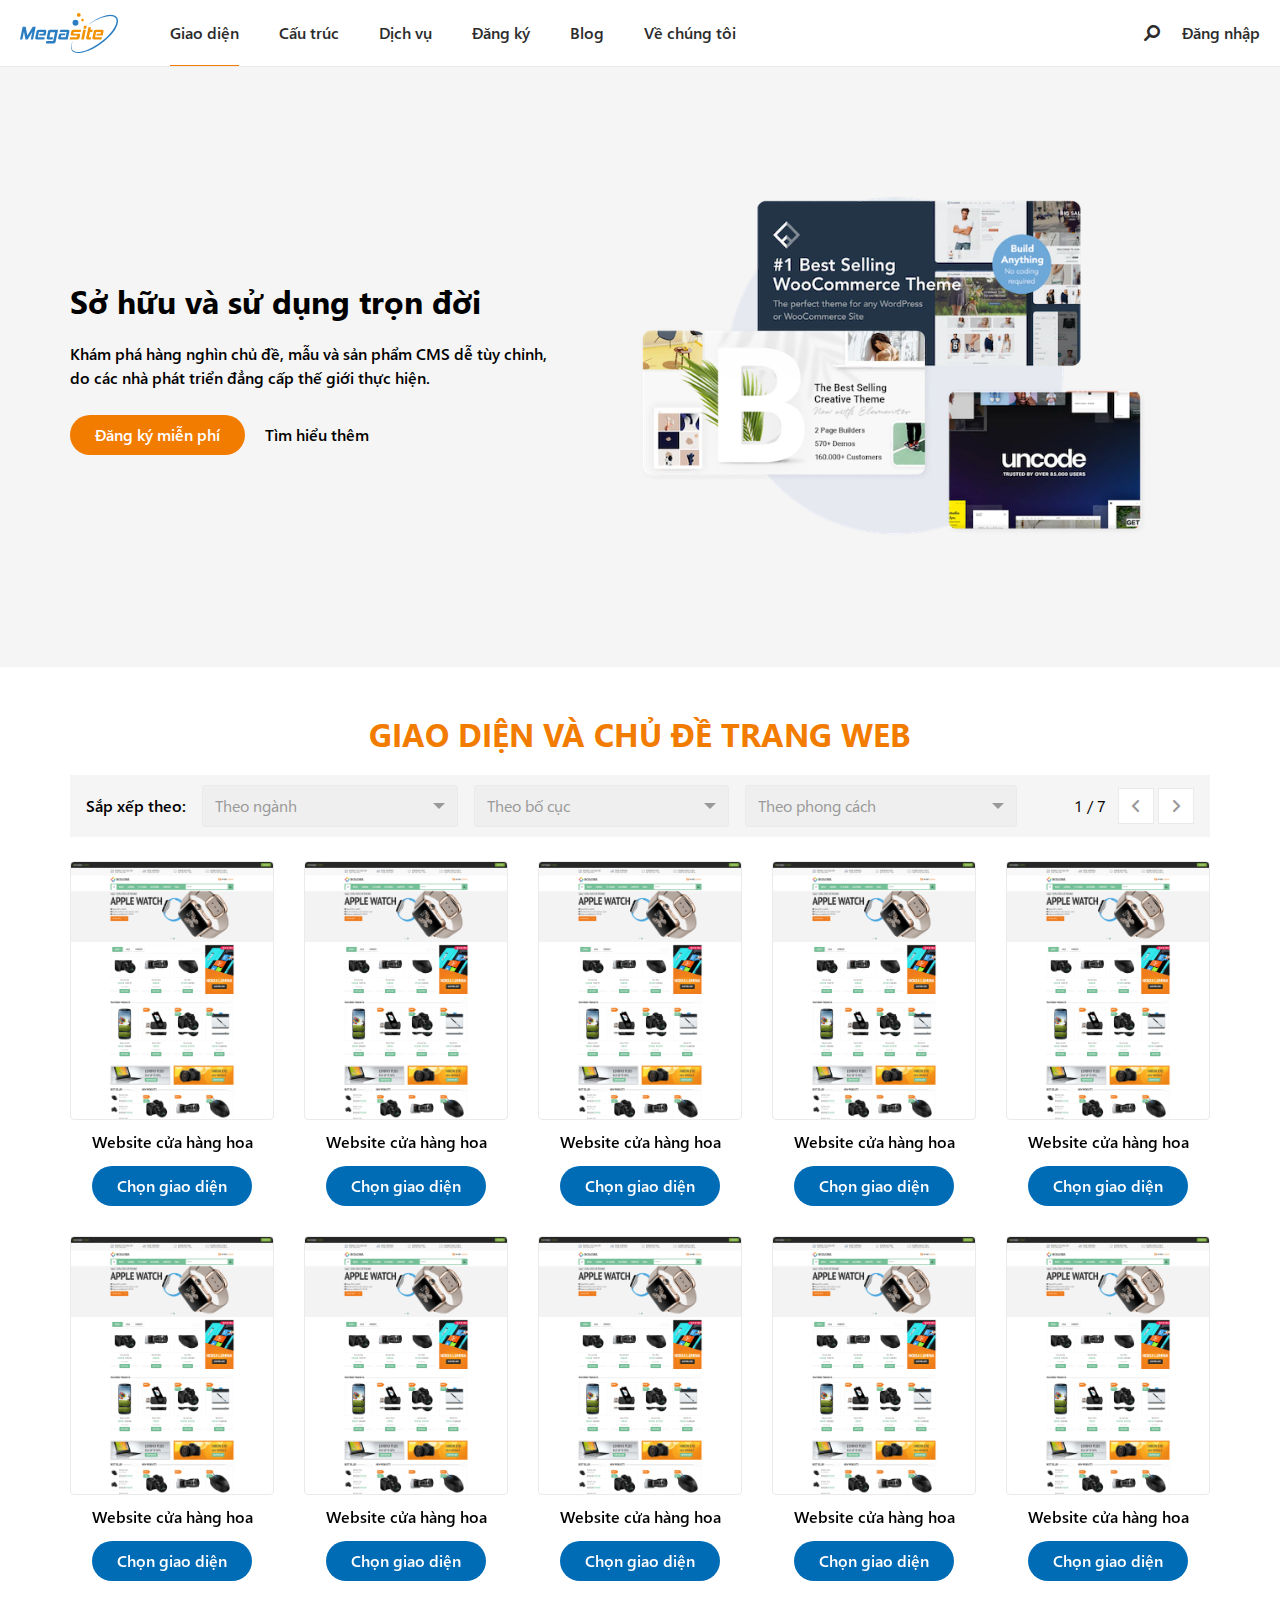
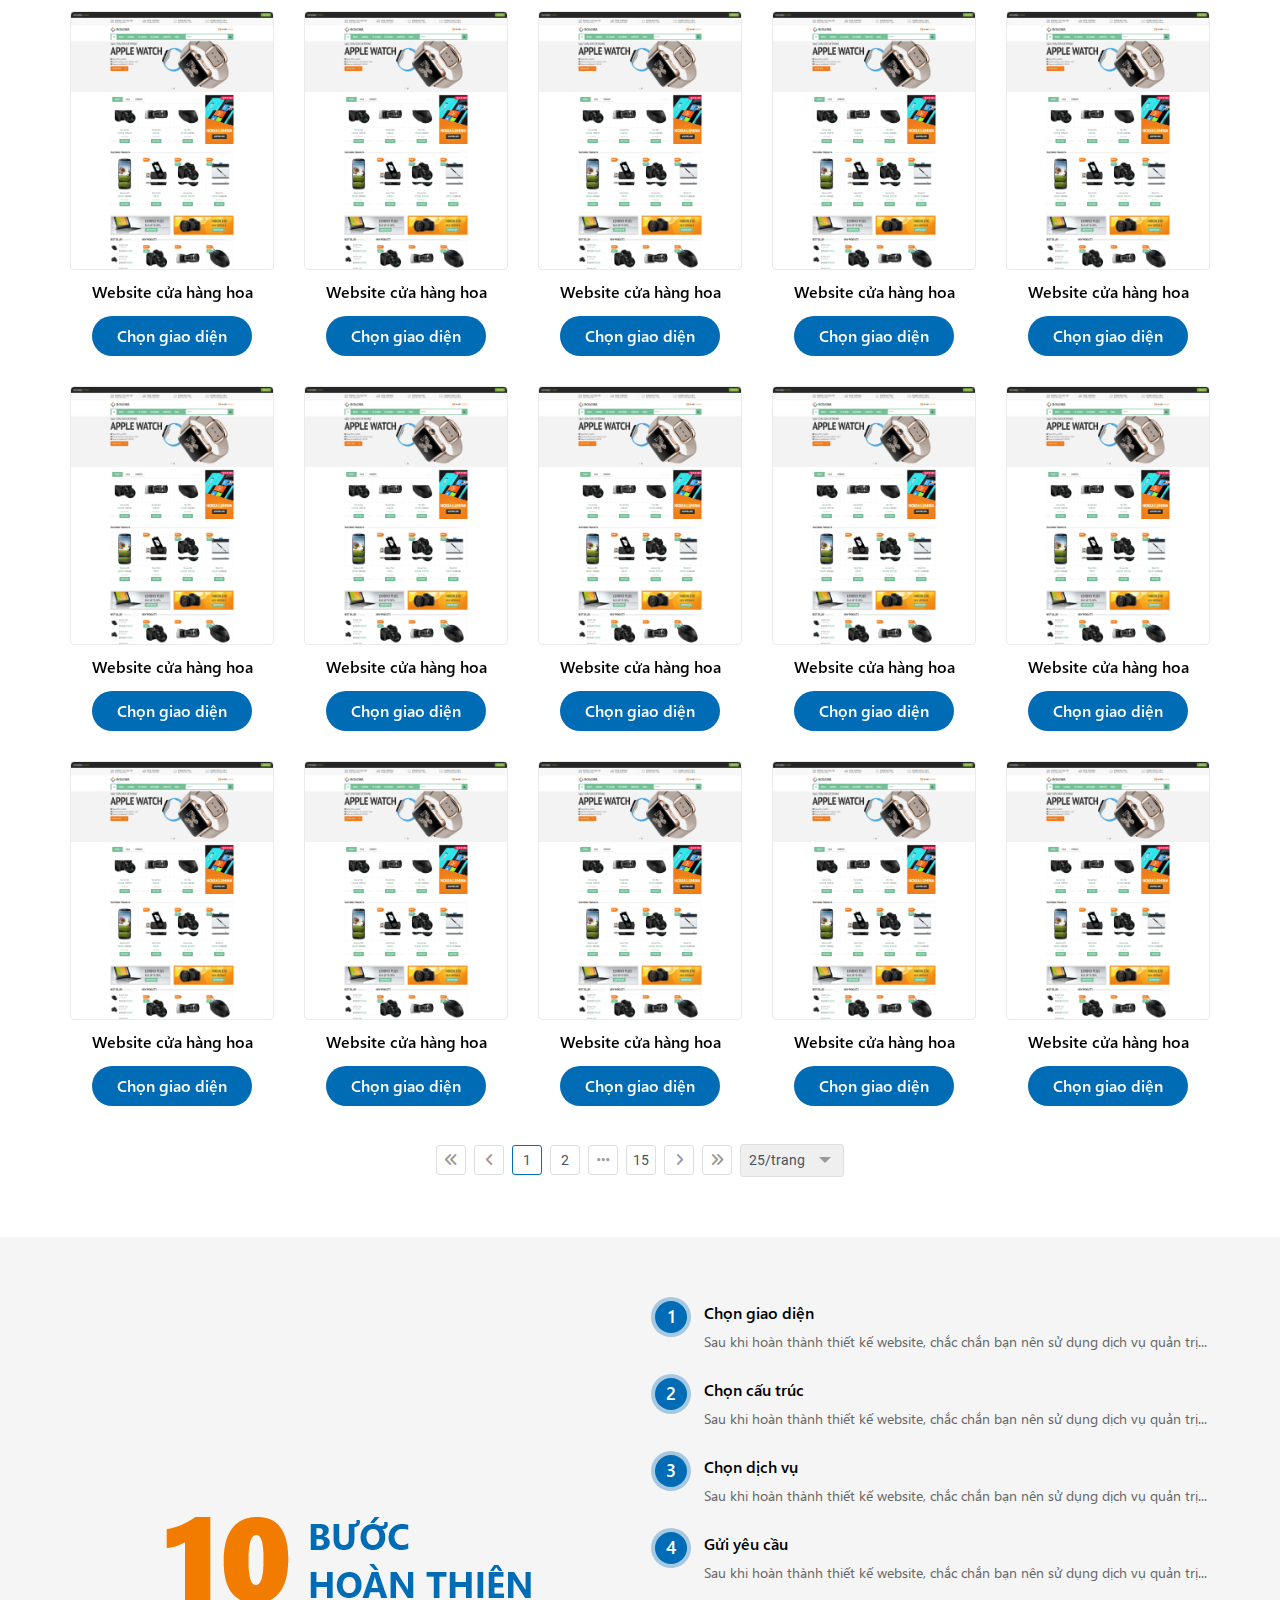
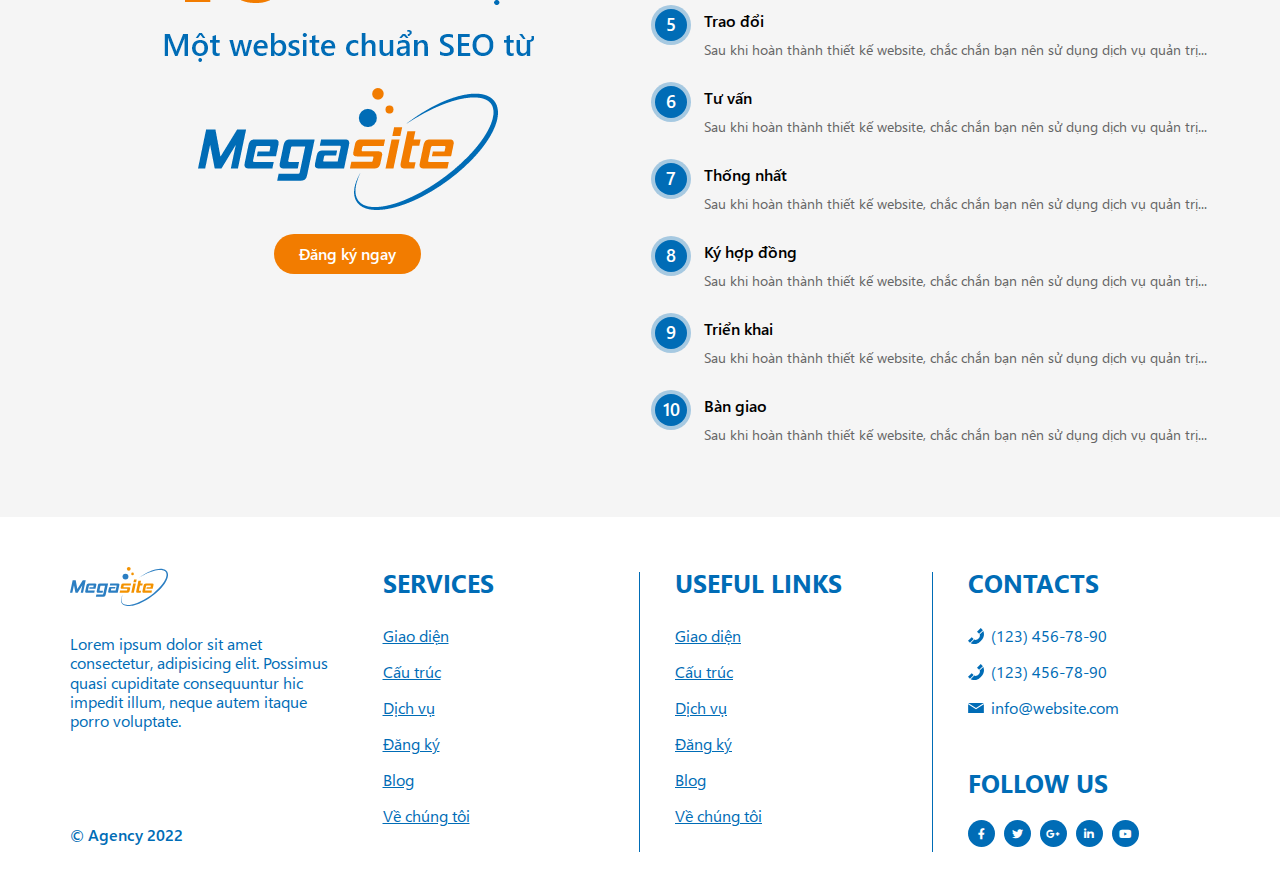
==== commit b4a45fb6: "update font-size" ====
--- a/index.html
+++ b/index.html
@@ -43,7 +43,7 @@
                         </div>
                         <div class="header__search-form position-absolute">
                             <form action="" class="d-flex align-items-center">
-                                <input type="text" placeholder="Tìm kiếm">
+                                <input type="text" id="header-search" placeholder="Tìm kiếm" autofocus>
                                 <button type="submit"><i class="fa-solid fa-magnifying-glass"></i></button>
                             </form>
                         </div>
@@ -64,7 +64,7 @@
                 <div class="page-banner__content d-flex flex-column">
                     <h1 class="section-title fw-bold">Sở hữu và sử dụng trọn đời</h1>
                     <p class="page-banner__desc fw-semibold">Khám phá hàng nghìn chủ đề, mẫu và sản phẩm CMS dễ tùy
-                        chỉnh,
+                        chỉnh, <br>
                         do các nhà
                         phát triển đẳng cấp thế giới thực hiện.</p>
                     <div class="page-banner__action fw-semibold">
@@ -115,8 +115,7 @@
                     <div class="theme-item text-center" data-slide-index="0">
                         <a href="#" class="theme-item__thumbnail"
                             style="background-image:url(./assets/image/thumbnail.png);background-size:cover;background-repeat:no-repeat"></a>
-                        <h3 class="theme-item__name fw-semibold"><a href="#">Website cửa hàng hoa Website cửa hàng
-                                hoaWebsite cửa hàng hoa </a></h3>
+                        <h3 class="theme-item__name fw-semibold"><a href="#">Website cửa hàng hoa</a></h3>
                         <a href="#" class="button button--secondary button--rounded">
                             Chọn giao diện
                         </a>
--- a/assets/css/style.css
+++ b/assets/css/style.css
@@ -156,6 +156,10 @@
   box-sizing: border-box;
   -webkit-box-sizing: border-box;
   -moz-box-sizing: border-box; }
+
+::selection {
+  color: #fff;
+  background-color: var(--primary-color); }
 
 *,
 *:before,
@@ -770,6 +774,12 @@
     padding: 20px 9px 20px 16px;
     border-bottom: 1px solid #eaeaea;
     margin-bottom: 16px; }
+    .option-item__content h2,
+    .option-item__content h3,
+    .option-item__content h4,
+    .option-item__content h5,
+    .option-item__content h6 {
+      font-weight: 600; }
     .option-item__content ul {
       list-style: none;
       padding-left: 0; }
@@ -855,13 +865,25 @@
   .register__form {
     background-color: #fff;
     padding: 30px;
-    border-radius: 8px; }
+    border-radius: 8px;
+    border: 1px solid var(--secondary-color); }
+    @media screen and (min-width: 1200px) {
+      .register__form {
+        width: 93.5%; } }
     @media screen and (max-width: 1023px) {
       .register__form-wrapper {
         margin: 0 auto;
         float: unset; } }
-    .register__form .section-title {
+    .register__form-title {
+      font-size: 2.6rem;
       margin-bottom: 30px; }
+      @media screen and (max-width: 1023px) {
+        .register__form-title {
+          font-size: 2.3rem; } }
+      @media screen and (max-width: 767px) {
+        .register__form-title {
+          font-size: 2rem;
+          margin-bottom: 20px; } }
     .register__form form textarea,
     .register__form form select,
     .register__form form input {
@@ -1027,6 +1049,7 @@
       color: #fff;
       width: 27px;
       height: 27px;
+      font-size: 1.1rem;
       background-color: var(--secondary-color); }
       .footer__social a:hover {
         background-color: var(--primary-color); }
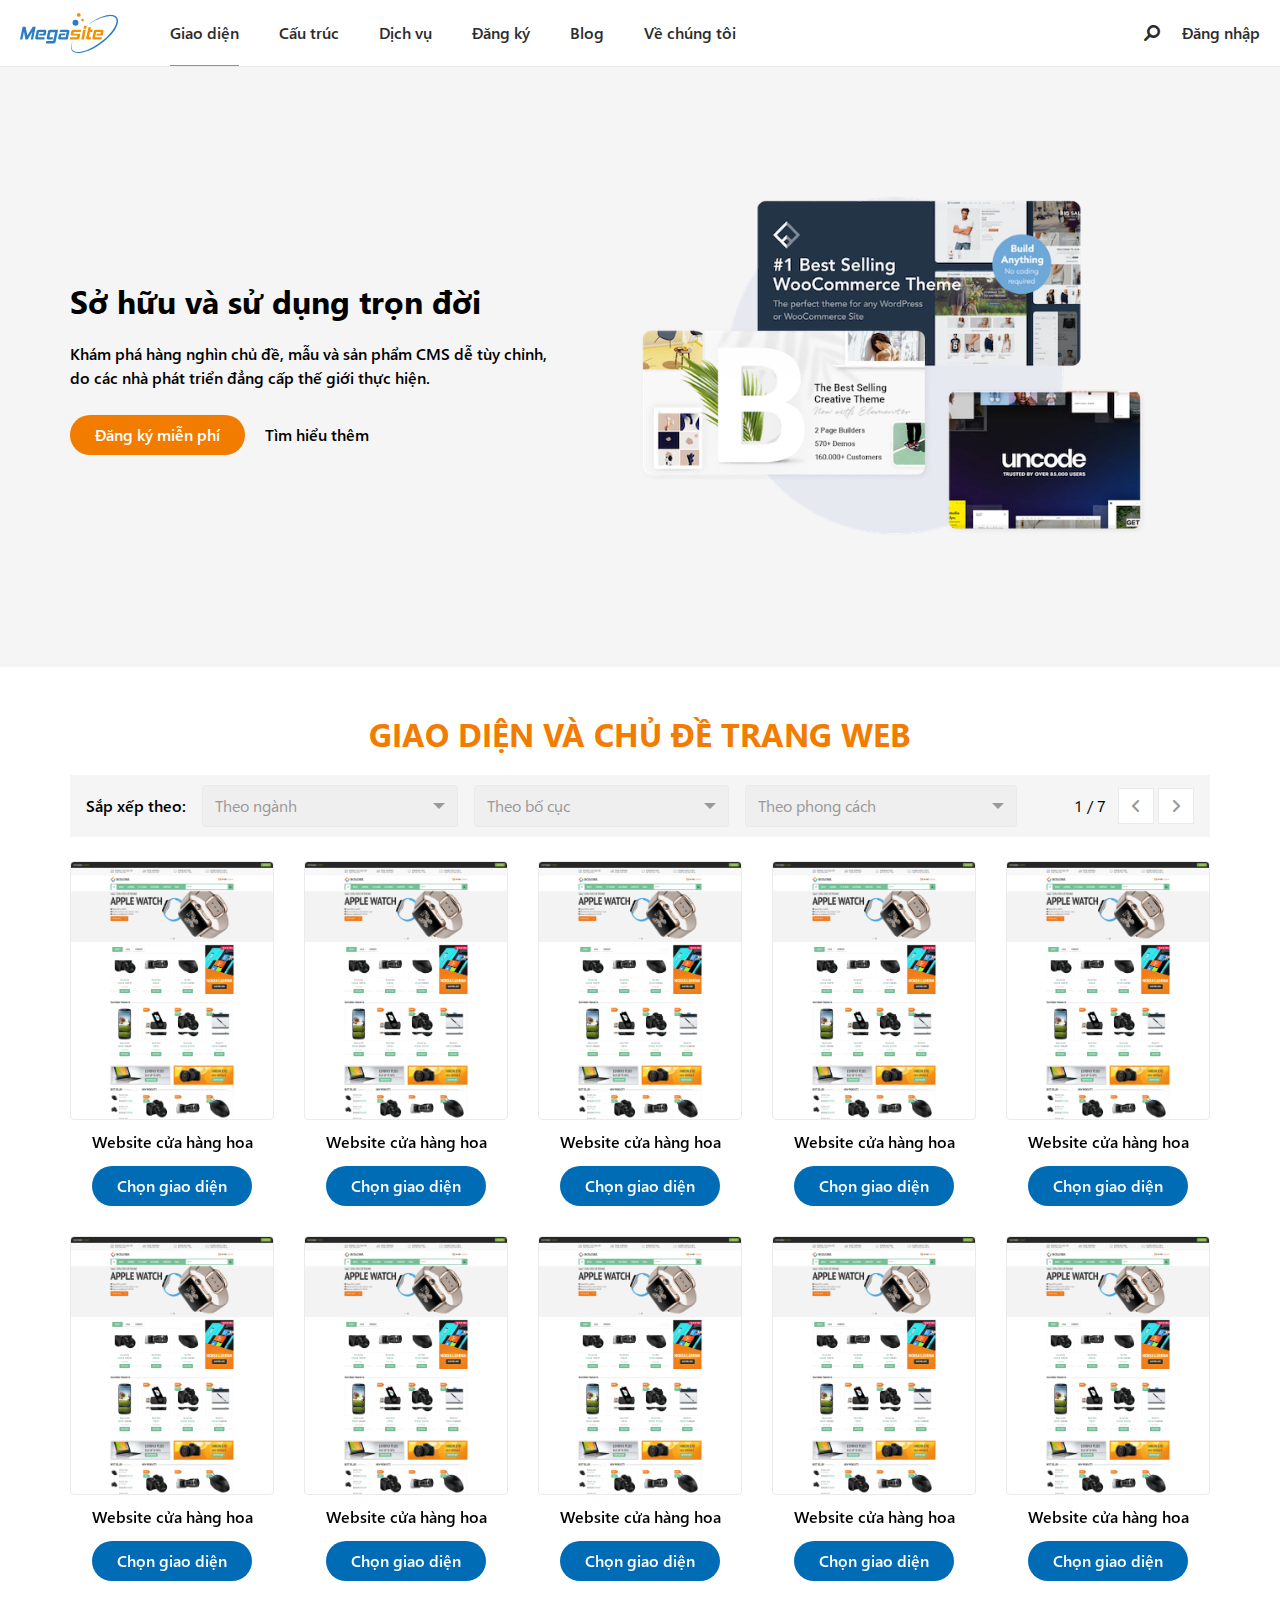
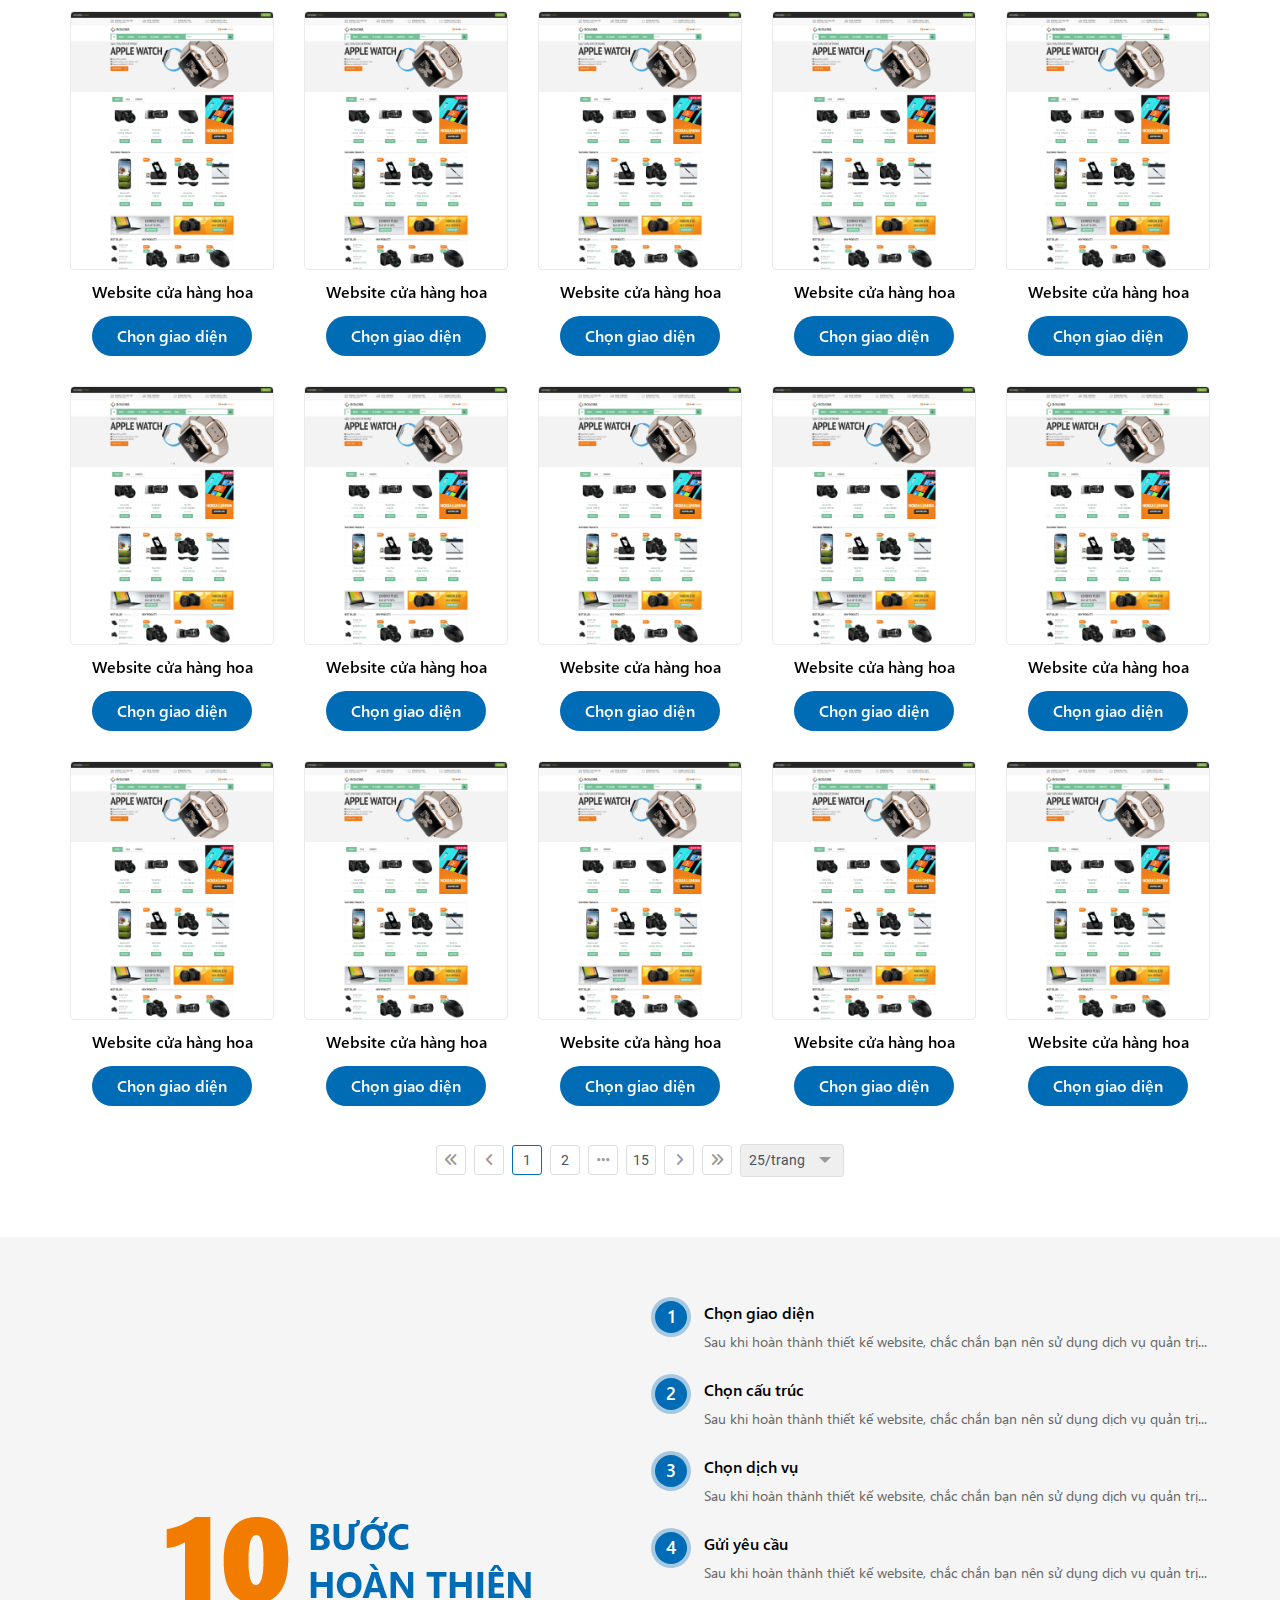
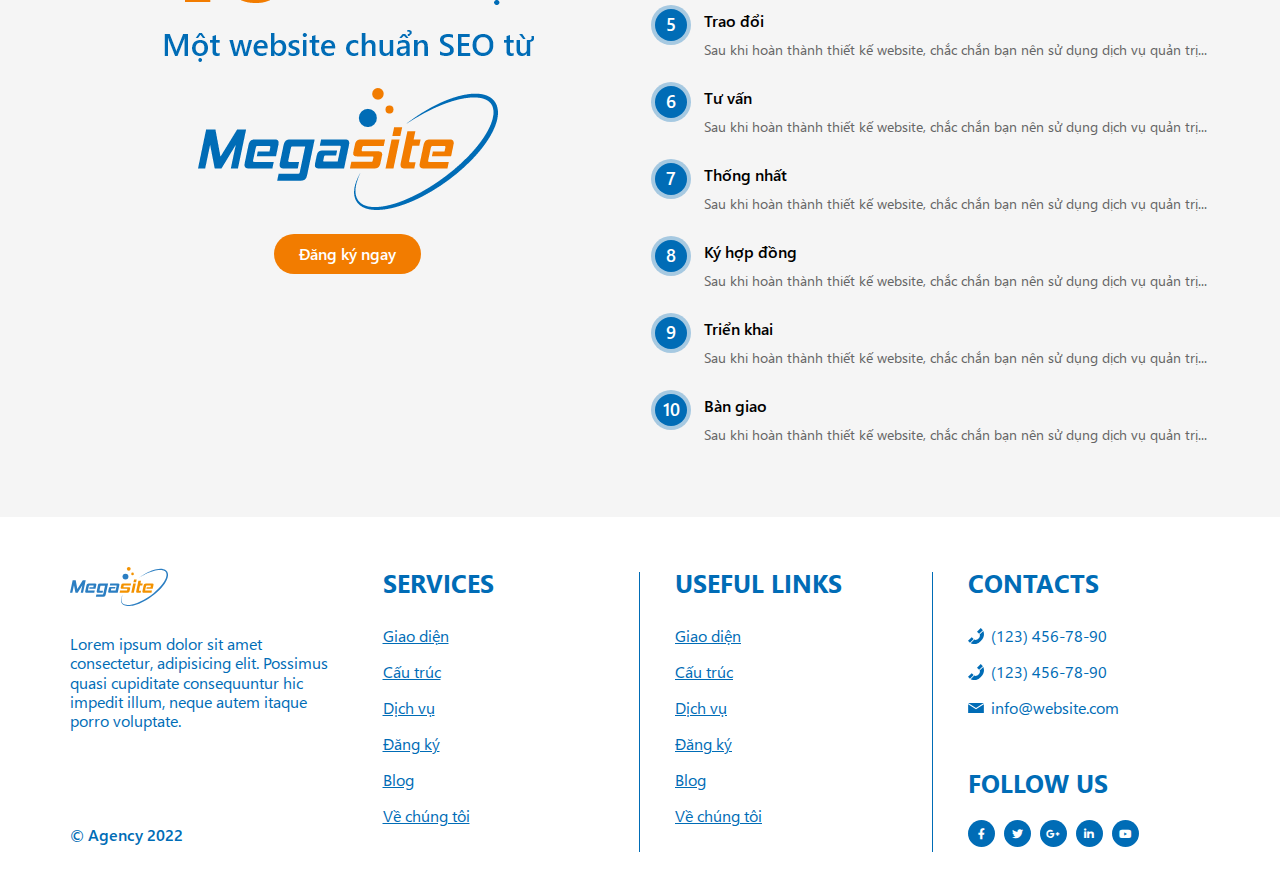
==== commit 020ace0f: "update header" ====
--- a/index.html
+++ b/index.html
@@ -34,6 +34,7 @@
                         <li><a href="dang-ky.html">Đăng ký</a></li>
                         <li><a href="#">Blog</a></li>
                         <li><a href="#">Về chúng tôi</a></li>
+                        <li class="hidden-md hidden-lg"><a href="#">Đăng nhập</a></li>
                     </ul>
                 </nav>
                 <div class="header__action d-flex align-items-center">
--- a/assets/css/style.css
+++ b/assets/css/style.css
@@ -324,9 +324,6 @@
   .page-banner__content {
     width: 44.5%;
     height: 100%; }
-    @media screen and (max-width: 1199px) {
-      .page-banner__content {
-        width: 50%; } }
     @media screen and (max-width: 767px) {
       .page-banner__content {
         margin-bottom: 30px; } }
@@ -679,7 +676,7 @@
     margin-left: auto; }
     @media screen and (max-width: 1023px) {
       .theme-carousel-control {
-        margin: 0 auto;
+        margin: 20px auto 0 auto;
         background-color: #e5e5e5;
         padding: 5px 10px; } }
     .theme-carousel-control .theme-carousel-number {
@@ -767,7 +764,7 @@
     margin-bottom: 30px; }
   .option-item-inner {
     padding-bottom: 16px; }
-    @media screen and (max-width: 767px) {
+    @media screen and (max-width: 1199px) {
       .option-item-inner {
         display: none; } }
   .option-item__content {
@@ -842,6 +839,9 @@
   .price td:not(:first-child) {
     width: 13.2%;
     font-size: 2.4rem; }
+    @media screen and (max-width: 1199px) {
+      .price td:not(:first-child) {
+        width: 17%; } }
     @media screen and (max-width: 1023px) {
       .price td:not(:first-child) {
         font-size: 1.8rem; } }
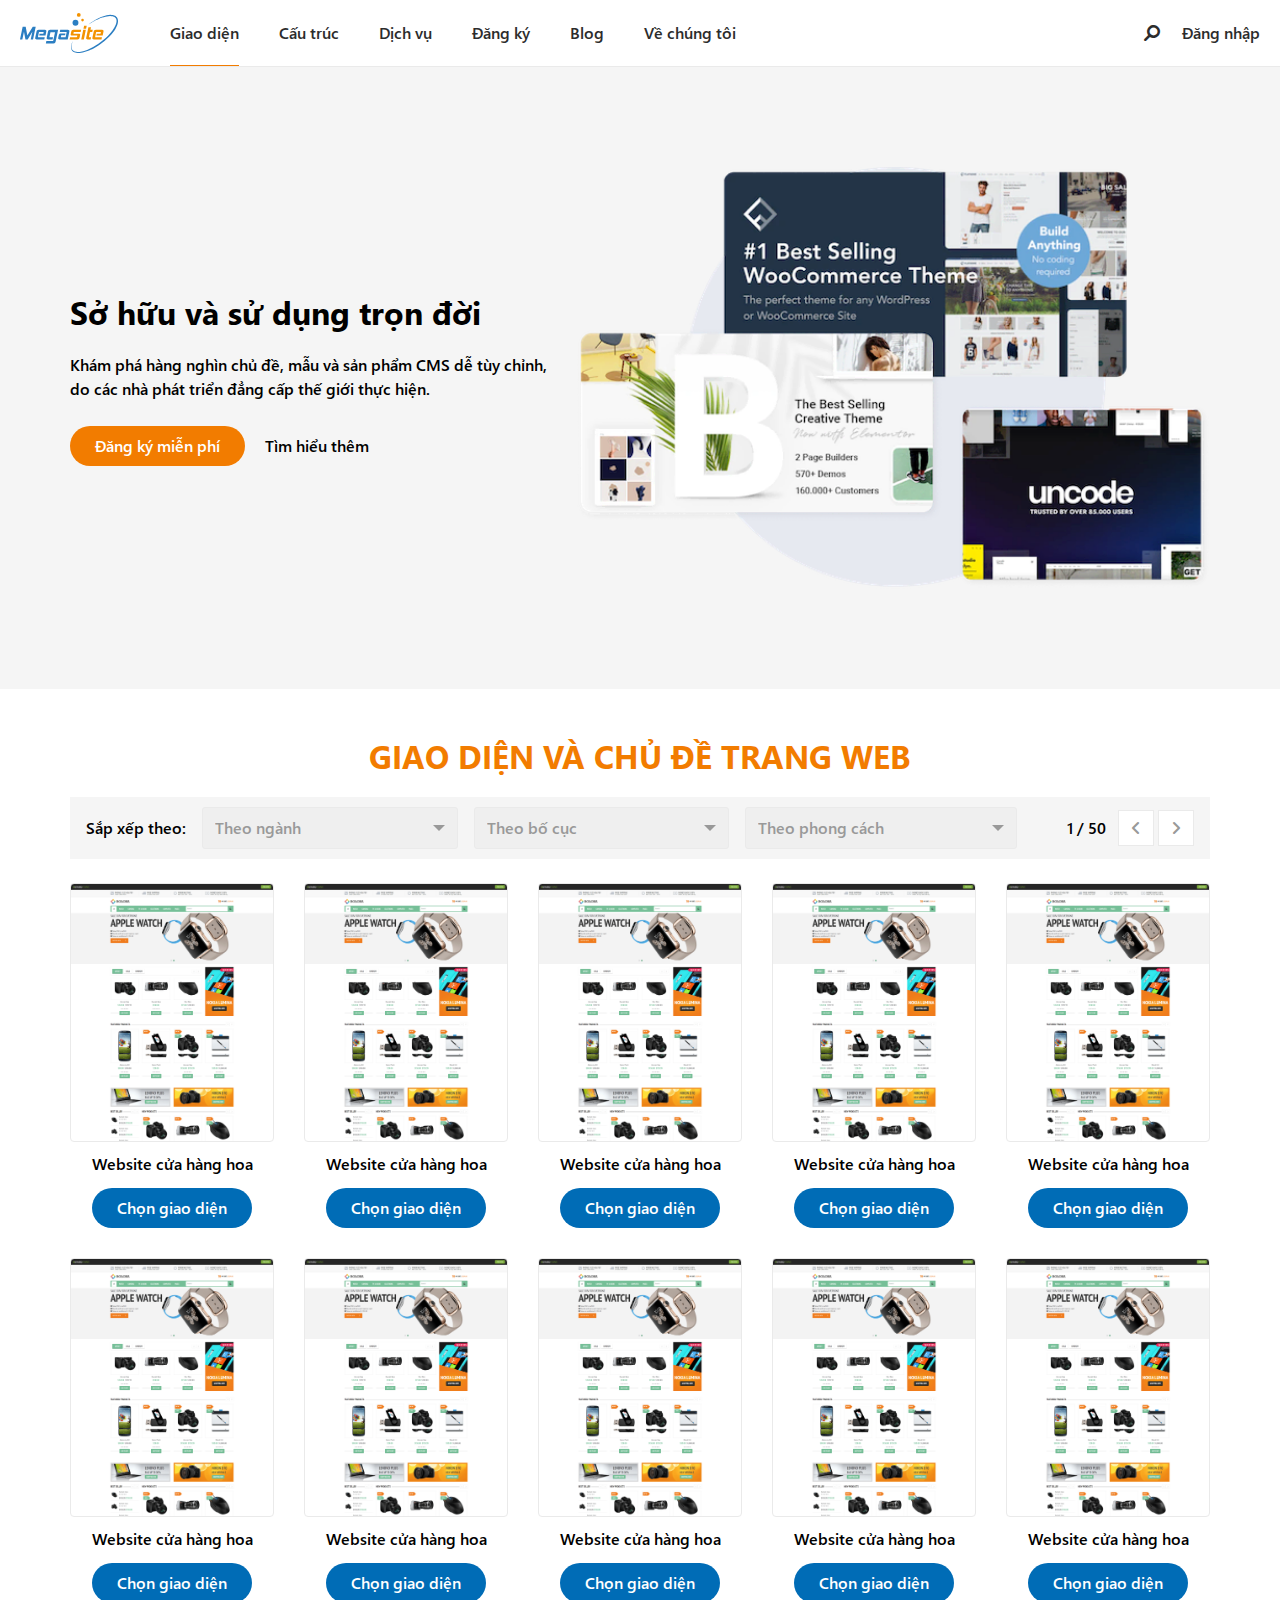
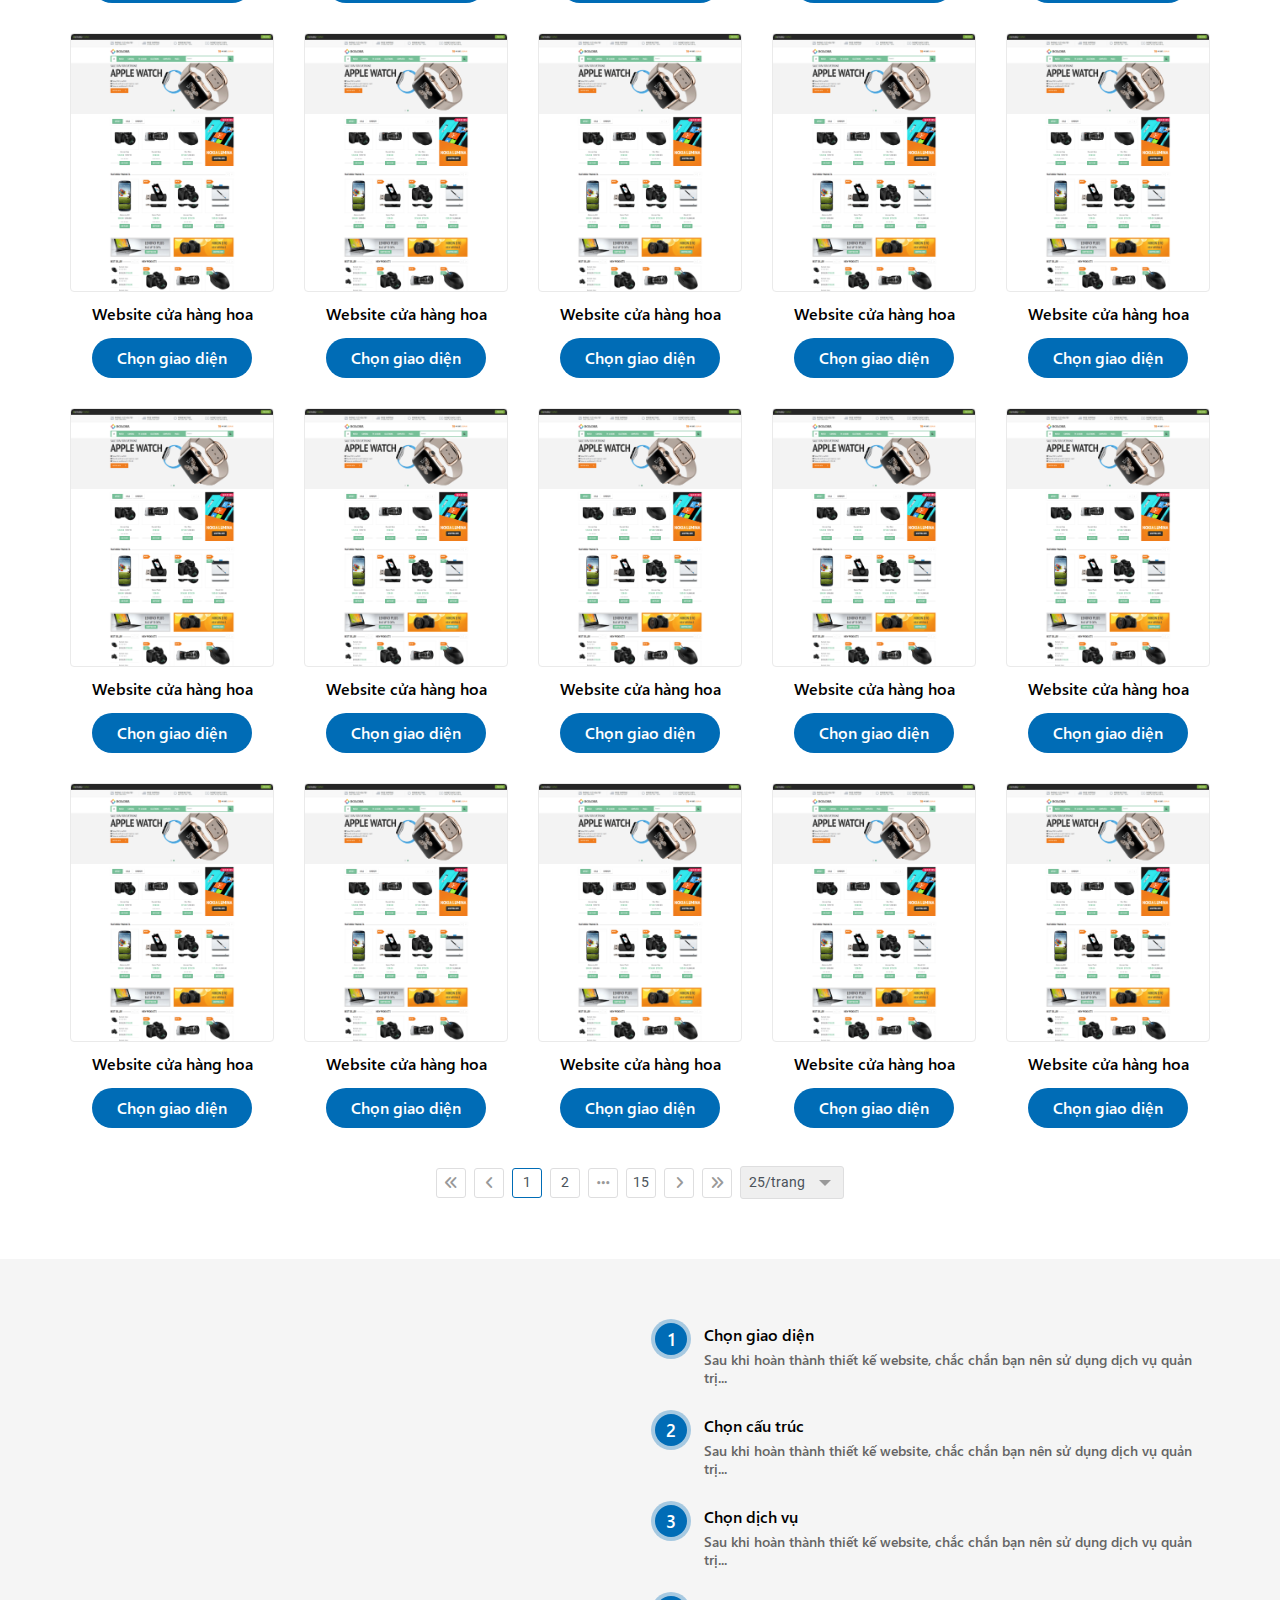
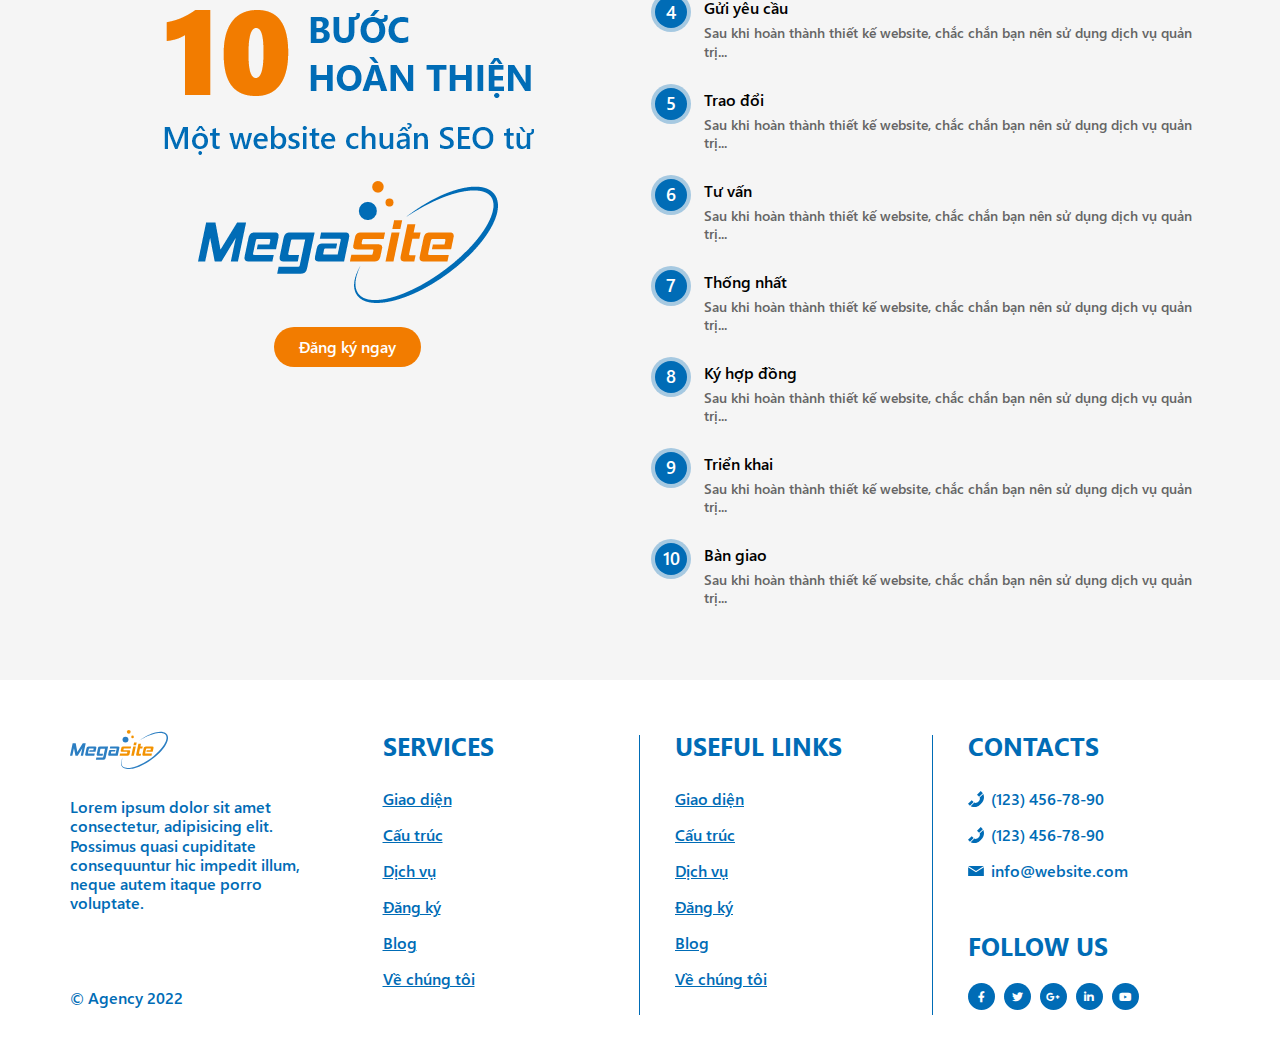
==== commit c1eeb1eb: "update font" ====
--- a/index.html
+++ b/index.html
@@ -60,436 +60,489 @@
     </header>
 
     <section class="page-banner bg-no-repeat bg-cover">
-        <div class="container">
-            <div class="page-banner-inner d-flex flex-wrap align-items-center justify-content-between">
-                <div class="page-banner__content d-flex flex-column">
-                    <h1 class="section-title fw-bold">Sở hữu và sử dụng trọn đời</h1>
-                    <p class="page-banner__desc fw-semibold">Khám phá hàng nghìn chủ đề, mẫu và sản phẩm CMS dễ tùy
-                        chỉnh, <br>
-                        do các nhà
-                        phát triển đẳng cấp thế giới thực hiện.</p>
-                    <div class="page-banner__action fw-semibold">
-                        <a href="#" class="button button--primary button--rounded">Đăng ký miễn phí</a>
-                        <a href="#" class="page-banner__action-link">Tìm hiểu thêm</a>
-                    </div>
-                </div>
-                <div class="page-banner__img">
-                    <img src="./assets/image/hero-1.png" alt="banner">
+        <div class="page-banner-container container">
+            <div class="page-banner-inner">
+                <div class="d-flex flex-wrap align-items-center justify-content-between">
+                    <div class="page-banner__content d-flex flex-column">
+                        <h1 class="section-title fw-bold">Sở hữu và sử dụng trọn đời</h1>
+                        <p class="page-banner__desc fw-semibold">Khám phá hàng nghìn chủ đề, mẫu và sản phẩm CMS dễ tùy
+                            chỉnh, <br>
+                            do các nhà
+                            phát triển đẳng cấp thế giới thực hiện.</p>
+                        <div class="page-banner__action fw-semibold">
+                            <a href="#" class="button button--primary button--rounded">Đăng ký miễn phí</a>
+                            <a href="#" class="page-banner__action-link">Tìm hiểu thêm</a>
+                        </div>
+                    </div>
+                    <div class="page-banner__img">
+                        <img src="./assets/image/hero-1.png" alt="banner">
+                    </div>
                 </div>
             </div>
         </div>
     </section>
 
     <section class="home-theme theme">
-        <div class="container">
-            <h2 class="section-title text-center fw-bold text-primary text-uppercase">Giao diện và chủ đề trang web</h2>
-            <div class="theme-filter d-flex flex-wrap align-items-center">
-                <span class="fw-semibold">Sắp xếp theo: </span>
-                <form action="" class="theme-filter__form d-flex flex-wrap align-items-center">
-                    <div class="form-group mb-0">
-                        <select class="field-border" name="" id="">
-                            <option value="">Theo ngành</option>
-                        </select>
-                    </div>
-                    <div class="form-group mb-0">
-                        <select class="field-border" name="" id="">
-                            <option value="">Theo bố cục</option>
-                        </select>
-                    </div>
-                    <div class="form-group mb-0">
-                        <select class="field-border" name="" id="">
-                            <option value="">Theo phong cách</option>
-                        </select>
-                    </div>
-                </form>
-                <div class="theme-carousel-control d-flex align-items-center hidden-xs hidden-sm">
+        <div class="home-theme-container container">
+            <div class="home-theme-container-inner">
+                <h2 class="section-title text-center fw-bold text-primary text-uppercase">Giao diện và chủ đề trang web
+                </h2>
+                <div class="theme-filter d-flex flex-wrap align-items-center">
+                    <span class="fw-semibold">Sắp xếp theo: </span>
+                    <form action="" class="theme-filter__form d-flex flex-wrap align-items-center">
+                        <div class="form-group mb-0">
+                            <select class="field-border" name="" id="">
+                                <option value="">Theo ngành</option>
+                            </select>
+                        </div>
+                        <div class="form-group mb-0">
+                            <select class="field-border" name="" id="">
+                                <option value="">Theo bố cục</option>
+                            </select>
+                        </div>
+                        <div class="form-group mb-0">
+                            <select class="field-border" name="" id="">
+                                <option value="">Theo phong cách</option>
+                            </select>
+                        </div>
+                    </form>
+                    <div class="theme-list-control d-flex align-items-center hidden-xs hidden-sm">
+                        <div class="theme-list-control__number">
+                            <span class="theme-list-index">1</span> /
+                            <span class="theme-list-count">50</span>
+                        </div>
+                        <button class="theme-list-btn prev"><i class="fa-solid fa-angle-left"></i></button>
+                        <button class="theme-list-btn next"><i class="fa-solid fa-angle-right"></i></button>
+                    </div>
+                </div>
+
+                <div class="theme-list">
+                    <div class="row gutter-y-30">
+                        <div class="col-xs-6 col-sm-3 col-md-4 col-lg-20p">
+                            <div class="theme-item text-center" data-slide-index="0">
+                                <a href="#" class="theme-item__thumbnail"
+                                    style="background-image:url(./assets/image/thumbnail.png);background-size:cover;background-repeat:no-repeat"></a>
+                                <h3 class="theme-item__name fw-semibold"><a href="#">Website cửa hàng hoa</a></h3>
+                                <a href="#" class="button button--secondary button--rounded">
+                                    Chọn giao diện
+                                </a>
+                            </div>
+                        </div>
+                        <div class="col-xs-6 col-sm-3 col-md-4 col-lg-20p">
+                            <div class="theme-item text-center" data-slide-index="0">
+                                <a href="#" class="theme-item__thumbnail"
+                                    style="background-image:url(./assets/image/thumbnail.png);background-size:cover;background-repeat:no-repeat"></a>
+                                <h3 class="theme-item__name fw-semibold"><a href="#">Website cửa hàng hoa</a></h3>
+                                <a href="#" class="button button--secondary button--rounded">
+                                    Chọn giao diện
+                                </a>
+                            </div>
+                        </div>
+                        <div class="col-xs-6 col-sm-3 col-md-4 col-lg-20p">
+                            <div class="theme-item text-center" data-slide-index="0">
+                                <a href="#" class="theme-item__thumbnail"
+                                    style="background-image:url(./assets/image/thumbnail.png);background-size:cover;background-repeat:no-repeat"></a>
+                                <h3 class="theme-item__name fw-semibold"><a href="#">Website cửa hàng hoa</a></h3>
+                                <a href="#" class="button button--secondary button--rounded">
+                                    Chọn giao diện
+                                </a>
+                            </div>
+                        </div>
+                        <div class="col-xs-6 col-sm-3 col-md-4 col-lg-20p">
+                            <div class="theme-item text-center" data-slide-index="0">
+                                <a href="#" class="theme-item__thumbnail"
+                                    style="background-image:url(./assets/image/thumbnail.png);background-size:cover;background-repeat:no-repeat"></a>
+                                <h3 class="theme-item__name fw-semibold"><a href="#">Website cửa hàng hoa</a></h3>
+                                <a href="#" class="button button--secondary button--rounded">
+                                    Chọn giao diện
+                                </a>
+                            </div>
+                        </div>
+                        <div class="col-xs-6 col-sm-3 col-md-4 col-lg-20p">
+                            <div class="theme-item text-center" data-slide-index="0">
+                                <a href="#" class="theme-item__thumbnail"
+                                    style="background-image:url(./assets/image/thumbnail.png);background-size:cover;background-repeat:no-repeat"></a>
+                                <h3 class="theme-item__name fw-semibold"><a href="#">Website cửa hàng hoa</a></h3>
+                                <a href="#" class="button button--secondary button--rounded">
+                                    Chọn giao diện
+                                </a>
+                            </div>
+                        </div>
+                        <div class="col-xs-6 col-sm-3 col-md-4 col-lg-20p">
+                            <div class="theme-item text-center" data-slide-index="0">
+                                <a href="#" class="theme-item__thumbnail"
+                                    style="background-image:url(./assets/image/thumbnail.png);background-size:cover;background-repeat:no-repeat"></a>
+                                <h3 class="theme-item__name fw-semibold"><a href="#">Website cửa hàng hoa</a></h3>
+                                <a href="#" class="button button--secondary button--rounded">
+                                    Chọn giao diện
+                                </a>
+                            </div>
+                        </div>
+                        <div class="col-xs-6 col-sm-3 col-md-4 col-lg-20p">
+                            <div class="theme-item text-center" data-slide-index="0">
+                                <a href="#" class="theme-item__thumbnail"
+                                    style="background-image:url(./assets/image/thumbnail.png);background-size:cover;background-repeat:no-repeat"></a>
+                                <h3 class="theme-item__name fw-semibold"><a href="#">Website cửa hàng hoa</a></h3>
+                                <a href="#" class="button button--secondary button--rounded">
+                                    Chọn giao diện
+                                </a>
+                            </div>
+                        </div>
+                        <div class="col-xs-6 col-sm-3 col-md-4 col-lg-20p">
+                            <div class="theme-item text-center" data-slide-index="0">
+                                <a href="#" class="theme-item__thumbnail"
+                                    style="background-image:url(./assets/image/thumbnail.png);background-size:cover;background-repeat:no-repeat"></a>
+                                <h3 class="theme-item__name fw-semibold"><a href="#">Website cửa hàng hoa</a></h3>
+                                <a href="#" class="button button--secondary button--rounded">
+                                    Chọn giao diện
+                                </a>
+                            </div>
+                        </div>
+                        <div class="col-xs-6 col-sm-3 col-md-4 col-lg-20p">
+                            <div class="theme-item text-center" data-slide-index="0">
+                                <a href="#" class="theme-item__thumbnail"
+                                    style="background-image:url(./assets/image/thumbnail.png);background-size:cover;background-repeat:no-repeat"></a>
+                                <h3 class="theme-item__name fw-semibold"><a href="#">Website cửa hàng hoa</a></h3>
+                                <a href="#" class="button button--secondary button--rounded">
+                                    Chọn giao diện
+                                </a>
+                            </div>
+                        </div>
+                        <div class="col-xs-6 col-sm-3 col-md-4 col-lg-20p">
+                            <div class="theme-item text-center" data-slide-index="0">
+                                <a href="#" class="theme-item__thumbnail"
+                                    style="background-image:url(./assets/image/thumbnail.png);background-size:cover;background-repeat:no-repeat"></a>
+                                <h3 class="theme-item__name fw-semibold"><a href="#">Website cửa hàng hoa</a></h3>
+                                <a href="#" class="button button--secondary button--rounded">
+                                    Chọn giao diện
+                                </a>
+                            </div>
+                        </div>
+                        <div class="col-xs-6 col-sm-3 col-md-4 col-lg-20p">
+                            <div class="theme-item text-center" data-slide-index="0">
+                                <a href="#" class="theme-item__thumbnail"
+                                    style="background-image:url(./assets/image/thumbnail.png);background-size:cover;background-repeat:no-repeat"></a>
+                                <h3 class="theme-item__name fw-semibold"><a href="#">Website cửa hàng hoa</a></h3>
+                                <a href="#" class="button button--secondary button--rounded">
+                                    Chọn giao diện
+                                </a>
+                            </div>
+                        </div>
+                        <div class="col-xs-6 col-sm-3 col-md-4 col-lg-20p">
+                            <div class="theme-item text-center" data-slide-index="0">
+                                <a href="#" class="theme-item__thumbnail"
+                                    style="background-image:url(./assets/image/thumbnail.png);background-size:cover;background-repeat:no-repeat"></a>
+                                <h3 class="theme-item__name fw-semibold"><a href="#">Website cửa hàng hoa</a></h3>
+                                <a href="#" class="button button--secondary button--rounded">
+                                    Chọn giao diện
+                                </a>
+                            </div>
+                        </div>
+                        <div class="col-xs-6 col-sm-3 col-md-4 col-lg-20p">
+                            <div class="theme-item text-center" data-slide-index="0">
+                                <a href="#" class="theme-item__thumbnail"
+                                    style="background-image:url(./assets/image/thumbnail.png);background-size:cover;background-repeat:no-repeat"></a>
+                                <h3 class="theme-item__name fw-semibold"><a href="#">Website cửa hàng hoa</a></h3>
+                                <a href="#" class="button button--secondary button--rounded">
+                                    Chọn giao diện
+                                </a>
+                            </div>
+                        </div>
+                        <div class="col-xs-6 col-sm-3 col-md-4 col-lg-20p">
+                            <div class="theme-item text-center" data-slide-index="0">
+                                <a href="#" class="theme-item__thumbnail"
+                                    style="background-image:url(./assets/image/thumbnail.png);background-size:cover;background-repeat:no-repeat"></a>
+                                <h3 class="theme-item__name fw-semibold"><a href="#">Website cửa hàng hoa</a></h3>
+                                <a href="#" class="button button--secondary button--rounded">
+                                    Chọn giao diện
+                                </a>
+                            </div>
+                        </div>
+                        <div class="col-xs-6 col-sm-3 col-md-4 col-lg-20p">
+                            <div class="theme-item text-center" data-slide-index="0">
+                                <a href="#" class="theme-item__thumbnail"
+                                    style="background-image:url(./assets/image/thumbnail.png);background-size:cover;background-repeat:no-repeat"></a>
+                                <h3 class="theme-item__name fw-semibold"><a href="#">Website cửa hàng hoa</a></h3>
+                                <a href="#" class="button button--secondary button--rounded">
+                                    Chọn giao diện
+                                </a>
+                            </div>
+                        </div>
+                        <div class="col-xs-6 col-sm-3 col-md-4 col-lg-20p">
+                            <div class="theme-item text-center" data-slide-index="0">
+                                <a href="#" class="theme-item__thumbnail"
+                                    style="background-image:url(./assets/image/thumbnail.png);background-size:cover;background-repeat:no-repeat"></a>
+                                <h3 class="theme-item__name fw-semibold"><a href="#">Website cửa hàng hoa</a></h3>
+                                <a href="#" class="button button--secondary button--rounded">
+                                    Chọn giao diện
+                                </a>
+                            </div>
+                        </div>
+                        <div class="col-xs-6 col-sm-3 col-md-4 col-lg-20p">
+                            <div class="theme-item text-center" data-slide-index="0">
+                                <a href="#" class="theme-item__thumbnail"
+                                    style="background-image:url(./assets/image/thumbnail.png);background-size:cover;background-repeat:no-repeat"></a>
+                                <h3 class="theme-item__name fw-semibold"><a href="#">Website cửa hàng hoa</a></h3>
+                                <a href="#" class="button button--secondary button--rounded">
+                                    Chọn giao diện
+                                </a>
+                            </div>
+                        </div>
+                        <div class="col-xs-6 col-sm-3 col-md-4 col-lg-20p">
+                            <div class="theme-item text-center" data-slide-index="0">
+                                <a href="#" class="theme-item__thumbnail"
+                                    style="background-image:url(./assets/image/thumbnail.png);background-size:cover;background-repeat:no-repeat"></a>
+                                <h3 class="theme-item__name fw-semibold"><a href="#">Website cửa hàng hoa</a></h3>
+                                <a href="#" class="button button--secondary button--rounded">
+                                    Chọn giao diện
+                                </a>
+                            </div>
+                        </div>
+                        <div class="col-xs-6 col-sm-3 col-md-4 col-lg-20p">
+                            <div class="theme-item text-center" data-slide-index="0">
+                                <a href="#" class="theme-item__thumbnail"
+                                    style="background-image:url(./assets/image/thumbnail.png);background-size:cover;background-repeat:no-repeat"></a>
+                                <h3 class="theme-item__name fw-semibold"><a href="#">Website cửa hàng hoa</a></h3>
+                                <a href="#" class="button button--secondary button--rounded">
+                                    Chọn giao diện
+                                </a>
+                            </div>
+                        </div>
+                        <div class="col-xs-6 col-sm-3 col-md-4 col-lg-20p">
+                            <div class="theme-item text-center" data-slide-index="0">
+                                <a href="#" class="theme-item__thumbnail"
+                                    style="background-image:url(./assets/image/thumbnail.png);background-size:cover;background-repeat:no-repeat"></a>
+                                <h3 class="theme-item__name fw-semibold"><a href="#">Website cửa hàng hoa</a></h3>
+                                <a href="#" class="button button--secondary button--rounded">
+                                    Chọn giao diện
+                                </a>
+                            </div>
+                        </div>
+                        <div class="col-xs-6 col-sm-3 col-md-4 col-lg-20p">
+                            <div class="theme-item text-center" data-slide-index="0">
+                                <a href="#" class="theme-item__thumbnail"
+                                    style="background-image:url(./assets/image/thumbnail.png);background-size:cover;background-repeat:no-repeat"></a>
+                                <h3 class="theme-item__name fw-semibold"><a href="#">Website cửa hàng hoa</a></h3>
+                                <a href="#" class="button button--secondary button--rounded">
+                                    Chọn giao diện
+                                </a>
+                            </div>
+                        </div>
+                        <div class="col-xs-6 col-sm-3 col-md-4 col-lg-20p">
+                            <div class="theme-item text-center" data-slide-index="0">
+                                <a href="#" class="theme-item__thumbnail"
+                                    style="background-image:url(./assets/image/thumbnail.png);background-size:cover;background-repeat:no-repeat"></a>
+                                <h3 class="theme-item__name fw-semibold"><a href="#">Website cửa hàng hoa</a></h3>
+                                <a href="#" class="button button--secondary button--rounded">
+                                    Chọn giao diện
+                                </a>
+                            </div>
+                        </div>
+                        <div class="col-xs-6 col-sm-3 col-md-4 col-lg-20p">
+                            <div class="theme-item text-center" data-slide-index="0">
+                                <a href="#" class="theme-item__thumbnail"
+                                    style="background-image:url(./assets/image/thumbnail.png);background-size:cover;background-repeat:no-repeat"></a>
+                                <h3 class="theme-item__name fw-semibold"><a href="#">Website cửa hàng hoa</a></h3>
+                                <a href="#" class="button button--secondary button--rounded">
+                                    Chọn giao diện
+                                </a>
+                            </div>
+                        </div>
+                        <div class="col-xs-6 col-sm-3 col-md-4 col-lg-20p">
+                            <div class="theme-item text-center" data-slide-index="0">
+                                <a href="#" class="theme-item__thumbnail"
+                                    style="background-image:url(./assets/image/thumbnail.png);background-size:cover;background-repeat:no-repeat"></a>
+                                <h3 class="theme-item__name fw-semibold"><a href="#">Website cửa hàng hoa</a></h3>
+                                <a href="#" class="button button--secondary button--rounded">
+                                    Chọn giao diện
+                                </a>
+                            </div>
+                        </div>
+                        <div class="col-xs-6 col-sm-3 col-md-4 col-lg-20p">
+                            <div class="theme-item text-center" data-slide-index="0">
+                                <a href="#" class="theme-item__thumbnail"
+                                    style="background-image:url(./assets/image/thumbnail.png);background-size:cover;background-repeat:no-repeat"></a>
+                                <h3 class="theme-item__name fw-semibold"><a href="#">Website cửa hàng hoa</a></h3>
+                                <a href="#" class="button button--secondary button--rounded">
+                                    Chọn giao diện
+                                </a>
+                            </div>
+                        </div>
+                    </div>
+                </div>
+                <div
+                    class="theme-carousel-control d-flex align-items-center justify-content-center hidden-md hidden-lg">
                     <div class="theme-carousel-number"><span class="theme-carousel-index">1</span> /
                         <span class="theme-carousel-count">0</span>
                     </div>
                     <button class="theme-carousel-btn prev"><i class="fa-solid fa-angle-left"></i></button>
                     <button class="theme-carousel-btn next"><i class="fa-solid fa-angle-right"></i></button>
                 </div>
-            </div>
-
-            <div class="theme-list">
-                <div class="owl-carousel theme-list-carousel">
-                    <div class="theme-item text-center" data-slide-index="0">
-                        <a href="#" class="theme-item__thumbnail"
-                            style="background-image:url(./assets/image/thumbnail.png);background-size:cover;background-repeat:no-repeat"></a>
-                        <h3 class="theme-item__name fw-semibold"><a href="#">Website cửa hàng hoa</a></h3>
-                        <a href="#" class="button button--secondary button--rounded">
-                            Chọn giao diện
-                        </a>
-                    </div>
-                    <div class="theme-item text-center" data-slide-index="1">
-                        <a href="#" class="theme-item__thumbnail"
-                            style="background-image:url(./assets/image/thumbnail.png);background-size:cover;background-repeat:no-repeat"></a>
-                        <h3 class="theme-item__name fw-semibold"><a href="#">Website cửa hàng hoa</a></h3>
-                        <a href="#" class="button button--secondary button--rounded">
-                            Chọn giao diện
-                        </a>
-                    </div>
-                    <div class="theme-item text-center" data-slide-index="2">
-                        <a href="#" class="theme-item__thumbnail"
-                            style="background-image:url(./assets/image/thumbnail.png);background-size:cover;background-repeat:no-repeat"></a>
-                        <h3 class="theme-item__name fw-semibold"><a href="#">Website cửa hàng hoa</a></h3>
-                        <a href="#" class="button button--secondary button--rounded">
-                            Chọn giao diện
-                        </a>
-                    </div>
-                    <div class="theme-item text-center" data-slide-index="3">
-                        <a href="#" class="theme-item__thumbnail"
-                            style="background-image:url(./assets/image/thumbnail.png);background-size:cover;background-repeat:no-repeat"></a>
-                        <h3 class="theme-item__name fw-semibold"><a href="#">Website cửa hàng hoa</a></h3>
-                        <a href="#" class="button button--secondary button--rounded">
-                            Chọn giao diện
-                        </a>
-                    </div>
-                    <div class="theme-item text-center" data-slide-index="4">
-                        <a href="#" class="theme-item__thumbnail"
-                            style="background-image:url(./assets/image/thumbnail.png);background-size:cover;background-repeat:no-repeat"></a>
-                        <h3 class="theme-item__name fw-semibold"><a href="#">Website cửa hàng hoa</a></h3>
-                        <a href="#" class="button button--secondary button--rounded">
-                            Chọn giao diện
-                        </a>
-                    </div>
-                    <div class="theme-item text-center" data-slide-index="5">
-                        <a href="#" class="theme-item__thumbnail"
-                            style="background-image:url(./assets/image/thumbnail.png);background-size:cover;background-repeat:no-repeat"></a>
-                        <h3 class="theme-item__name fw-semibold"><a href="#">Website cửa hàng hoa</a></h3>
-                        <a href="#" class="button button--secondary button--rounded">
-                            Chọn giao diện
-                        </a>
-                    </div>
-                    <div class="theme-item text-center" data-slide-index="6">
-                        <a href="#" class="theme-item__thumbnail"
-                            style="background-image:url(./assets/image/thumbnail.png);background-size:cover;background-repeat:no-repeat"></a>
-                        <h3 class="theme-item__name fw-semibold"><a href="#">Website cửa hàng hoa</a></h3>
-                        <a href="#" class="button button--secondary button--rounded">
-                            Chọn giao diện
-                        </a>
-                    </div>
-                    <div class="theme-item text-center" data-slide-index="7">
-                        <a href="#" class="theme-item__thumbnail"
-                            style="background-image:url(./assets/image/thumbnail.png);background-size:cover;background-repeat:no-repeat"></a>
-                        <h3 class="theme-item__name fw-semibold"><a href="#">Website cửa hàng hoa</a></h3>
-                        <a href="#" class="button button--secondary button--rounded">
-                            Chọn giao diện
-                        </a>
-                    </div>
-                    <div class="theme-item text-center" data-slide-index="8">
-                        <a href="#" class="theme-item__thumbnail"
-                            style="background-image:url(./assets/image/thumbnail.png);background-size:cover;background-repeat:no-repeat"></a>
-                        <h3 class="theme-item__name fw-semibold"><a href="#">Website cửa hàng hoa</a></h3>
-                        <a href="#" class="button button--secondary button--rounded">
-                            Chọn giao diện
-                        </a>
-                    </div>
-                    <div class="theme-item text-center" data-slide-index="9">
-                        <a href="#" class="theme-item__thumbnail"
-                            style="background-image:url(./assets/image/thumbnail.png);background-size:cover;background-repeat:no-repeat"></a>
-                        <h3 class="theme-item__name fw-semibold"><a href="#">Website cửa hàng hoa</a></h3>
-                        <a href="#" class="button button--secondary button--rounded">
-                            Chọn giao diện
-                        </a>
-                    </div>
-                    <div class="theme-item text-center" data-slide-index="10">
-                        <a href="#" class="theme-item__thumbnail"
-                            style="background-image:url(./assets/image/thumbnail.png);background-size:cover;background-repeat:no-repeat"></a>
-                        <h3 class="theme-item__name fw-semibold"><a href="#">Website cửa hàng hoa</a></h3>
-                        <a href="#" class="button button--secondary button--rounded">
-                            Chọn giao diện
-                        </a>
-                    </div>
-                    <div class="theme-item text-center" data-slide-index="11">
-                        <a href="#" class="theme-item__thumbnail"
-                            style="background-image:url(./assets/image/thumbnail.png);background-size:cover;background-repeat:no-repeat"></a>
-                        <h3 class="theme-item__name fw-semibold"><a href="#">Website cửa hàng hoa</a></h3>
-                        <a href="#" class="button button--secondary button--rounded">
-                            Chọn giao diện
-                        </a>
-                    </div>
-                    <div class="theme-item text-center" data-slide-index="12">
-                        <a href="#" class="theme-item__thumbnail"
-                            style="background-image:url(./assets/image/thumbnail.png);background-size:cover;background-repeat:no-repeat"></a>
-                        <h3 class="theme-item__name fw-semibold"><a href="#">Website cửa hàng hoa</a></h3>
-                        <a href="#" class="button button--secondary button--rounded">
-                            Chọn giao diện
-                        </a>
-                    </div>
-                    <div class="theme-item text-center" data-slide-index="13">
-                        <a href="#" class="theme-item__thumbnail"
-                            style="background-image:url(./assets/image/thumbnail.png);background-size:cover;background-repeat:no-repeat"></a>
-                        <h3 class="theme-item__name fw-semibold"><a href="#">Website cửa hàng hoa</a></h3>
-                        <a href="#" class="button button--secondary button--rounded">
-                            Chọn giao diện
-                        </a>
-                    </div>
-                    <div class="theme-item text-center" data-slide-index="14">
-                        <a href="#" class="theme-item__thumbnail"
-                            style="background-image:url(./assets/image/thumbnail.png);background-size:cover;background-repeat:no-repeat"></a>
-                        <h3 class="theme-item__name fw-semibold"><a href="#">Website cửa hàng hoa</a></h3>
-                        <a href="#" class="button button--secondary button--rounded">
-                            Chọn giao diện
-                        </a>
-                    </div>
-                    <div class="theme-item text-center" data-slide-index="15">
-                        <a href="#" class="theme-item__thumbnail"
-                            style="background-image:url(./assets/image/thumbnail.png);background-size:cover;background-repeat:no-repeat"></a>
-                        <h3 class="theme-item__name fw-semibold"><a href="#">Website cửa hàng hoa</a></h3>
-                        <a href="#" class="button button--secondary button--rounded">
-                            Chọn giao diện
-                        </a>
-                    </div>
-                    <div class="theme-item text-center" data-slide-index="16">
-                        <a href="#" class="theme-item__thumbnail"
-                            style="background-image:url(./assets/image/thumbnail.png);background-size:cover;background-repeat:no-repeat"></a>
-                        <h3 class="theme-item__name fw-semibold"><a href="#">Website cửa hàng hoa</a></h3>
-                        <a href="#" class="button button--secondary button--rounded">
-                            Chọn giao diện
-                        </a>
-                    </div>
-                    <div class="theme-item text-center" data-slide-index="17">
-                        <a href="#" class="theme-item__thumbnail"
-                            style="background-image:url(./assets/image/thumbnail.png);background-size:cover;background-repeat:no-repeat"></a>
-                        <h3 class="theme-item__name fw-semibold"><a href="#">Website cửa hàng hoa</a></h3>
-                        <a href="#" class="button button--secondary button--rounded">
-                            Chọn giao diện
-                        </a>
-                    </div>
-                    <div class="theme-item text-center" data-slide-index="18">
-                        <a href="#" class="theme-item__thumbnail"
-                            style="background-image:url(./assets/image/thumbnail.png);background-size:cover;background-repeat:no-repeat"></a>
-                        <h3 class="theme-item__name fw-semibold"><a href="#">Website cửa hàng hoa</a></h3>
-                        <a href="#" class="button button--secondary button--rounded">
-                            Chọn giao diện
-                        </a>
-                    </div>
-                    <div class="theme-item text-center" data-slide-index="19">
-                        <a href="#" class="theme-item__thumbnail"
-                            style="background-image:url(./assets/image/thumbnail.png);background-size:cover;background-repeat:no-repeat"></a>
-                        <h3 class="theme-item__name fw-semibold"><a href="#">Website cửa hàng hoa</a></h3>
-                        <a href="#" class="button button--secondary button--rounded">
-                            Chọn giao diện
-                        </a>
-                    </div>
-                    <div class="theme-item text-center" data-slide-index="20">
-                        <a href="#" class="theme-item__thumbnail"
-                            style="background-image:url(./assets/image/thumbnail.png);background-size:cover;background-repeat:no-repeat"></a>
-                        <h3 class="theme-item__name fw-semibold"><a href="#">Website cửa hàng hoa</a></h3>
-                        <a href="#" class="button button--secondary button--rounded">
-                            Chọn giao diện
-                        </a>
-                    </div>
-                    <div class="theme-item text-center" data-slide-index="21">
-                        <a href="#" class="theme-item__thumbnail"
-                            style="background-image:url(./assets/image/thumbnail.png);background-size:cover;background-repeat:no-repeat"></a>
-                        <h3 class="theme-item__name fw-semibold"><a href="#">Website cửa hàng hoa</a></h3>
-                        <a href="#" class="button button--secondary button--rounded">
-                            Chọn giao diện
-                        </a>
-                    </div>
-                    <div class="theme-item text-center" data-slide-index="22">
-                        <a href="#" class="theme-item__thumbnail"
-                            style="background-image:url(./assets/image/thumbnail.png);background-size:cover;background-repeat:no-repeat"></a>
-                        <h3 class="theme-item__name fw-semibold"><a href="#">Website cửa hàng hoa</a></h3>
-                        <a href="#" class="button button--secondary button--rounded">
-                            Chọn giao diện
-                        </a>
-                    </div>
-                    <div class="theme-item text-center" data-slide-index="23">
-                        <a href="#" class="theme-item__thumbnail"
-                            style="background-image:url(./assets/image/thumbnail.png);background-size:cover;background-repeat:no-repeat"></a>
-                        <h3 class="theme-item__name fw-semibold"><a href="#">Website cửa hàng hoa</a></h3>
-                        <a href="#" class="button button--secondary button--rounded">
-                            Chọn giao diện
-                        </a>
-                    </div>
-                    <div class="theme-item text-center" data-slide-index="24">
-                        <a href="#" class="theme-item__thumbnail"
-                            style="background-image:url(./assets/image/thumbnail.png);background-size:cover;background-repeat:no-repeat"></a>
-                        <h3 class="theme-item__name fw-semibold"><a href="#">Website cửa hàng hoa</a></h3>
-                        <a href="#" class="button button--secondary button--rounded">
-                            Chọn giao diện
-                        </a>
-                    </div>
-                    <div class="theme-item text-center" data-slide-index="25">
-                        <a href="#" class="theme-item__thumbnail"
-                            style="background-image:url(./assets/image/thumbnail.png);background-size:cover;background-repeat:no-repeat"></a>
-                        <h3 class="theme-item__name fw-semibold"><a href="#">Website cửa hàng hoa</a></h3>
-                        <a href="#" class="button button--secondary button--rounded">
-                            Chọn giao diện
-                        </a>
-                    </div>
-                    <div class="theme-item text-center" data-slide-index="26">
-                        <a href="#" class="theme-item__thumbnail"
-                            style="background-image:url(./assets/image/thumbnail.png);background-size:cover;background-repeat:no-repeat"></a>
-                        <h3 class="theme-item__name fw-semibold"><a href="#">Website cửa hàng hoa</a></h3>
-                        <a href="#" class="button button--secondary button--rounded">
-                            Chọn giao diện
-                        </a>
-                    </div>
-                </div>
-            </div>
-            <div class="theme-carousel-control d-flex align-items-center justify-content-center hidden-md hidden-lg">
-                <div class="theme-carousel-number"><span class="theme-carousel-index">1</span> /
-                    <span class="theme-carousel-count">0</span>
-                </div>
-                <button class="theme-carousel-btn prev"><i class="fa-solid fa-angle-left"></i></button>
-                <button class="theme-carousel-btn next"><i class="fa-solid fa-angle-right"></i></button>
-            </div>
-
-            <div class="pagination d-flex flex-wrap align-items-center justify-content-center text-small">
-                <ul class="list-unstyled mb-0 d-flex align-items-center">
-                    <li><a href=""><i class="fa-solid fa-angles-left"></i></a></li>
-                    <li><a href=""><i class="fa-solid fa-angle-left"></i></a></li>
-                    <li><a class="pagination-current-page" href="">1</a></li>
-                    <li><a href="">2</a></li>
-                    <li><a href=""><i class="fa-solid fa-ellipsis"></i></a></li>
-                    <li><a href="">15</a></li>
-                    <li><a href=""><i class="fa-solid fa-angle-right"></i></a></li>
-                    <li><a href=""><i class="fa-solid fa-angles-right"></i></a></li>
-                </ul>
-                <form action="" class="pagination-page">
-                    <select name="" id="">
-                        <option value="1">25/trang</option>
-                        <option value="2">50/trang</option>
-                        <option value="3">100/trang</option>
-                    </select>
-                </form>
+
+                <div class="pagination d-flex flex-wrap align-items-center justify-content-center text-small">
+                    <ul class="list-unstyled mb-0 d-flex align-items-center">
+                        <li><a href=""><i class="fa-solid fa-angles-left"></i></a></li>
+                        <li><a href=""><i class="fa-solid fa-angle-left"></i></a></li>
+                        <li><a class="pagination-current-page" href="">1</a></li>
+                        <li><a href="">2</a></li>
+                        <li><a href=""><i class="fa-solid fa-ellipsis"></i></a></li>
+                        <li><a href="">15</a></li>
+                        <li><a href=""><i class="fa-solid fa-angle-right"></i></a></li>
+                        <li><a href=""><i class="fa-solid fa-angles-right"></i></a></li>
+                    </ul>
+                    <form action="" class="pagination-page">
+                        <select name="" id="">
+                            <option value="1">25/trang</option>
+                            <option value="2">50/trang</option>
+                            <option value="3">100/trang</option>
+                        </select>
+                    </form>
+                </div>
             </div>
         </div>
     </section>
 
     <section class="home-step">
-        <div class="container">
-            <div class="row d-flex flex-wrap align-items-center gutter-y-30">
-                <div class="col-xs-12 col-sm-6">
-                    <div class="d-flex register-group flex-column align-items-center">
-                        <img src="assets/image/step-1.png" alt="">
-                        <a href="#" class="button button--primary button--rounded">Đăng ký ngay</a>
-                    </div>
-                </div>
-                <div class="col-xs-12 col-sm-6">
-                    <div class="step-list">
-                        <div class="step-item d-flex">
-                            <div
-                                class="step-item__number fw-semibold img-circle d-flex align-items-center justify-content-center">
-                                1
-                            </div>
-                            <div class="step-item__content">
-                                <p class="fw-semibold">Chọn giao diện</p>
-                                <span class="text-small">Sau khi hoàn thành thiết kế website, chắc chắn bạn nên sử dụng
-                                    dịch vụ quản trị...
-                                </span>
-                            </div>
-                        </div>
-                        <div class="step-item d-flex">
-                            <div
-                                class="step-item__number fw-semibold img-circle d-flex align-items-center justify-content-center">
-                                2
-                            </div>
-                            <div class="step-item__content">
-                                <p class="fw-semibold">Chọn cấu trúc</p>
-                                <span class="text-small">Sau khi hoàn thành thiết kế website, chắc chắn bạn nên sử dụng
-                                    dịch vụ quản trị...
-                                </span>
-                            </div>
-                        </div>
-                        <div class="step-item d-flex">
-                            <div
-                                class="step-item__number fw-semibold img-circle d-flex align-items-center justify-content-center">
-                                3
-                            </div>
-                            <div class="step-item__content">
-                                <p class="fw-semibold">Chọn dịch vụ</p>
-                                <span class="text-small">Sau khi hoàn thành thiết kế website, chắc chắn bạn nên sử dụng
-                                    dịch vụ quản trị...
-                                </span>
-                            </div>
-                        </div>
-                        <div class="step-item d-flex">
-                            <div
-                                class="step-item__number fw-semibold img-circle d-flex align-items-center justify-content-center">
-                                4
-                            </div>
-                            <div class="step-item__content">
-                                <p class="fw-semibold">Gửi yêu cầu</p>
-                                <span class="text-small">Sau khi hoàn thành thiết kế website, chắc chắn bạn nên sử dụng
-                                    dịch vụ quản trị...
-                                </span>
-                            </div>
-                        </div>
-                        <div class="step-item d-flex">
-                            <div
-                                class="step-item__number fw-semibold img-circle d-flex align-items-center justify-content-center">
-                                5
-                            </div>
-                            <div class="step-item__content">
-                                <p class="fw-semibold">Trao đổi</p>
-                                <span class="text-small">Sau khi hoàn thành thiết kế website, chắc chắn bạn nên sử dụng
-                                    dịch vụ quản trị...
-                                </span>
-                            </div>
-                        </div>
-                        <div class="step-item d-flex">
-                            <div
-                                class="step-item__number fw-semibold img-circle d-flex align-items-center justify-content-center">
-                                6
-                            </div>
-                            <div class="step-item__content">
-                                <p class="fw-semibold">Tư vấn</p>
-                                <span class="text-small">Sau khi hoàn thành thiết kế website, chắc chắn bạn nên sử dụng
-                                    dịch vụ quản trị...
-                                </span>
-                            </div>
-                        </div>
-                        <div class="step-item d-flex">
-                            <div
-                                class="step-item__number fw-semibold img-circle d-flex align-items-center justify-content-center">
-                                7
-                            </div>
-                            <div class="step-item__content">
-                                <p class="fw-semibold">Thống nhất</p>
-                                <span class="text-small">Sau khi hoàn thành thiết kế website, chắc chắn bạn nên sử dụng
-                                    dịch vụ quản trị...
-                                </span>
-                            </div>
-                        </div>
-                        <div class="step-item d-flex">
-                            <div
-                                class="step-item__number fw-semibold img-circle d-flex align-items-center justify-content-center">
-                                8
-                            </div>
-                            <div class="step-item__content">
-                                <p class="fw-semibold">Ký hợp đồng</p>
-                                <span class="text-small">Sau khi hoàn thành thiết kế website, chắc chắn bạn nên sử dụng
-                                    dịch vụ quản trị...
-                                </span>
-                            </div>
-                        </div>
-                        <div class="step-item d-flex">
-                            <div
-                                class="step-item__number fw-semibold img-circle d-flex align-items-center justify-content-center">
-                                9
-                            </div>
-                            <div class="step-item__content">
-                                <p class="fw-semibold">Triển khai</p>
-                                <span class="text-small">Sau khi hoàn thành thiết kế website, chắc chắn bạn nên sử dụng
-                                    dịch vụ quản trị...
-                                </span>
-                            </div>
-                        </div>
-                        <div class="step-item d-flex">
-                            <div
-                                class="step-item__number fw-semibold img-circle d-flex align-items-center justify-content-center">
-                                10
-                            </div>
-                            <div class="step-item__content">
-                                <p class="fw-semibold">Bàn giao</p>
-                                <span class="text-small">Sau khi hoàn thành thiết kế website, chắc chắn bạn nên sử dụng
-                                    dịch vụ quản trị...
-                                </span>
+        <div class="home-step-container container">
+            <div class="home-step-container-inner">
+                <div class="row d-flex flex-wrap align-items-center gutter-y-30">
+                    <div class="col-xs-12 col-sm-6">
+                        <div class="d-flex register-group flex-column align-items-center">
+                            <img src="assets/image/step-1.png" alt="">
+                            <a href="#" class="button button--primary button--rounded">Đăng ký ngay</a>
+                        </div>
+                    </div>
+                    <div class="col-xs-12 col-sm-6">
+                        <div class="step-list">
+                            <div class="step-item d-flex">
+                                <div
+                                    class="step-item__number fw-semibold img-circle d-flex align-items-center justify-content-center">
+                                    1
+                                </div>
+                                <div class="step-item__content">
+                                    <p class="fw-semibold">Chọn giao diện</p>
+                                    <span class="text-small">Sau khi hoàn thành thiết kế website, chắc chắn bạn nên sử
+                                        dụng
+                                        dịch vụ quản trị...
+                                    </span>
+                                </div>
+                            </div>
+                            <div class="step-item d-flex">
+                                <div
+                                    class="step-item__number fw-semibold img-circle d-flex align-items-center justify-content-center">
+                                    2
+                                </div>
+                                <div class="step-item__content">
+                                    <p class="fw-semibold">Chọn cấu trúc</p>
+                                    <span class="text-small">Sau khi hoàn thành thiết kế website, chắc chắn bạn nên sử
+                                        dụng
+                                        dịch vụ quản trị...
+                                    </span>
+                                </div>
+                            </div>
+                            <div class="step-item d-flex">
+                                <div
+                                    class="step-item__number fw-semibold img-circle d-flex align-items-center justify-content-center">
+                                    3
+                                </div>
+                                <div class="step-item__content">
+                                    <p class="fw-semibold">Chọn dịch vụ</p>
+                                    <span class="text-small">Sau khi hoàn thành thiết kế website, chắc chắn bạn nên sử
+                                        dụng
+                                        dịch vụ quản trị...
+                                    </span>
+                                </div>
+                            </div>
+                            <div class="step-item d-flex">
+                                <div
+                                    class="step-item__number fw-semibold img-circle d-flex align-items-center justify-content-center">
+                                    4
+                                </div>
+                                <div class="step-item__content">
+                                    <p class="fw-semibold">Gửi yêu cầu</p>
+                                    <span class="text-small">Sau khi hoàn thành thiết kế website, chắc chắn bạn nên sử
+                                        dụng
+                                        dịch vụ quản trị...
+                                    </span>
+                                </div>
+                            </div>
+                            <div class="step-item d-flex">
+                                <div
+                                    class="step-item__number fw-semibold img-circle d-flex align-items-center justify-content-center">
+                                    5
+                                </div>
+                                <div class="step-item__content">
+                                    <p class="fw-semibold">Trao đổi</p>
+                                    <span class="text-small">Sau khi hoàn thành thiết kế website, chắc chắn bạn nên sử
+                                        dụng
+                                        dịch vụ quản trị...
+                                    </span>
+                                </div>
+                            </div>
+                            <div class="step-item d-flex">
+                                <div
+                                    class="step-item__number fw-semibold img-circle d-flex align-items-center justify-content-center">
+                                    6
+                                </div>
+                                <div class="step-item__content">
+                                    <p class="fw-semibold">Tư vấn</p>
+                                    <span class="text-small">Sau khi hoàn thành thiết kế website, chắc chắn bạn nên sử
+                                        dụng
+                                        dịch vụ quản trị...
+                                    </span>
+                                </div>
+                            </div>
+                            <div class="step-item d-flex">
+                                <div
+                                    class="step-item__number fw-semibold img-circle d-flex align-items-center justify-content-center">
+                                    7
+                                </div>
+                                <div class="step-item__content">
+                                    <p class="fw-semibold">Thống nhất</p>
+                                    <span class="text-small">Sau khi hoàn thành thiết kế website, chắc chắn bạn nên sử
+                                        dụng
+                                        dịch vụ quản trị...
+                                    </span>
+                                </div>
+                            </div>
+                            <div class="step-item d-flex">
+                                <div
+                                    class="step-item__number fw-semibold img-circle d-flex align-items-center justify-content-center">
+                                    8
+                                </div>
+                                <div class="step-item__content">
+                                    <p class="fw-semibold">Ký hợp đồng</p>
+                                    <span class="text-small">Sau khi hoàn thành thiết kế website, chắc chắn bạn nên sử
+                                        dụng
+                                        dịch vụ quản trị...
+                                    </span>
+                                </div>
+                            </div>
+                            <div class="step-item d-flex">
+                                <div
+                                    class="step-item__number fw-semibold img-circle d-flex align-items-center justify-content-center">
+                                    9
+                                </div>
+                                <div class="step-item__content">
+                                    <p class="fw-semibold">Triển khai</p>
+                                    <span class="text-small">Sau khi hoàn thành thiết kế website, chắc chắn bạn nên sử
+                                        dụng
+                                        dịch vụ quản trị...
+                                    </span>
+                                </div>
+                            </div>
+                            <div class="step-item d-flex">
+                                <div
+                                    class="step-item__number fw-semibold img-circle d-flex align-items-center justify-content-center">
+                                    10
+                                </div>
+                                <div class="step-item__content">
+                                    <p class="fw-semibold">Bàn giao</p>
+                                    <span class="text-small">Sau khi hoàn thành thiết kế website, chắc chắn bạn nên sử
+                                        dụng
+                                        dịch vụ quản trị...
+                                    </span>
+                                </div>
                             </div>
                         </div>
                     </div>
@@ -606,10 +659,10 @@
         <i class="fa-solid fa-arrow-up"></i>
     </div>
 
-    <script src="./assets/js/jquery.min.js"></script>
+    <script src="./assets/jquery/jquery.min.js"></script>
     <script src="./assets/bootstrap/bootstrap.min.js"></script>
     <script src="./assets/carousel/owl.carousel.min.js"></script>
-    <script src="./assets/js/main.js"></script>
+    <script src="./javascript/main.js"></script>
 </body>
 
 </html>--- a/assets/css/style.css
+++ b/assets/css/style.css
@@ -23,7 +23,7 @@
   font-display: swap; }
 @font-face {
   font-family: "Segoe UI";
-  src: url("../fonts/SegoeUI.woff2") format("woff2"), url("../fonts/SegoeUI.woff") format("woff");
+  src: url("../fonts/SEGOEUI.TTF") format("ttf");
   font-weight: 400;
   font-style: normal;
   font-display: swap; }
@@ -672,16 +672,16 @@
         .theme-filter__form .form-group {
           width: 100%;
           margin-bottom: 15px; } }
-  .theme-carousel-control {
+  .theme-list-control {
     margin-left: auto; }
     @media screen and (max-width: 1023px) {
-      .theme-carousel-control {
+      .theme-list-control {
         margin: 20px auto 0 auto;
         background-color: #e5e5e5;
         padding: 5px 10px; } }
-    .theme-carousel-control .theme-carousel-number {
+    .theme-list-control__number {
       margin-right: 12px; }
-  .theme-carousel-btn {
+  .theme-list-btn {
     width: 36px;
     height: 36px;
     background-color: #fff;
@@ -690,12 +690,12 @@
     -webkit-transition: 0.3s;
     -o-transition: 0.3s;
     transition: 0.3s; }
-    .theme-carousel-btn:active {
+    .theme-list-btn:active {
       transform: scale(0.9); }
-    .theme-carousel-btn:not(:last-child) {
+    .theme-list-btn:not(:last-child) {
       margin-right: 4px; }
     @media (hover) {
-      .theme-carousel-btn:hover {
+      .theme-list-btn:hover {
         background-color: #eaeaea; } }
 
 .theme-list {
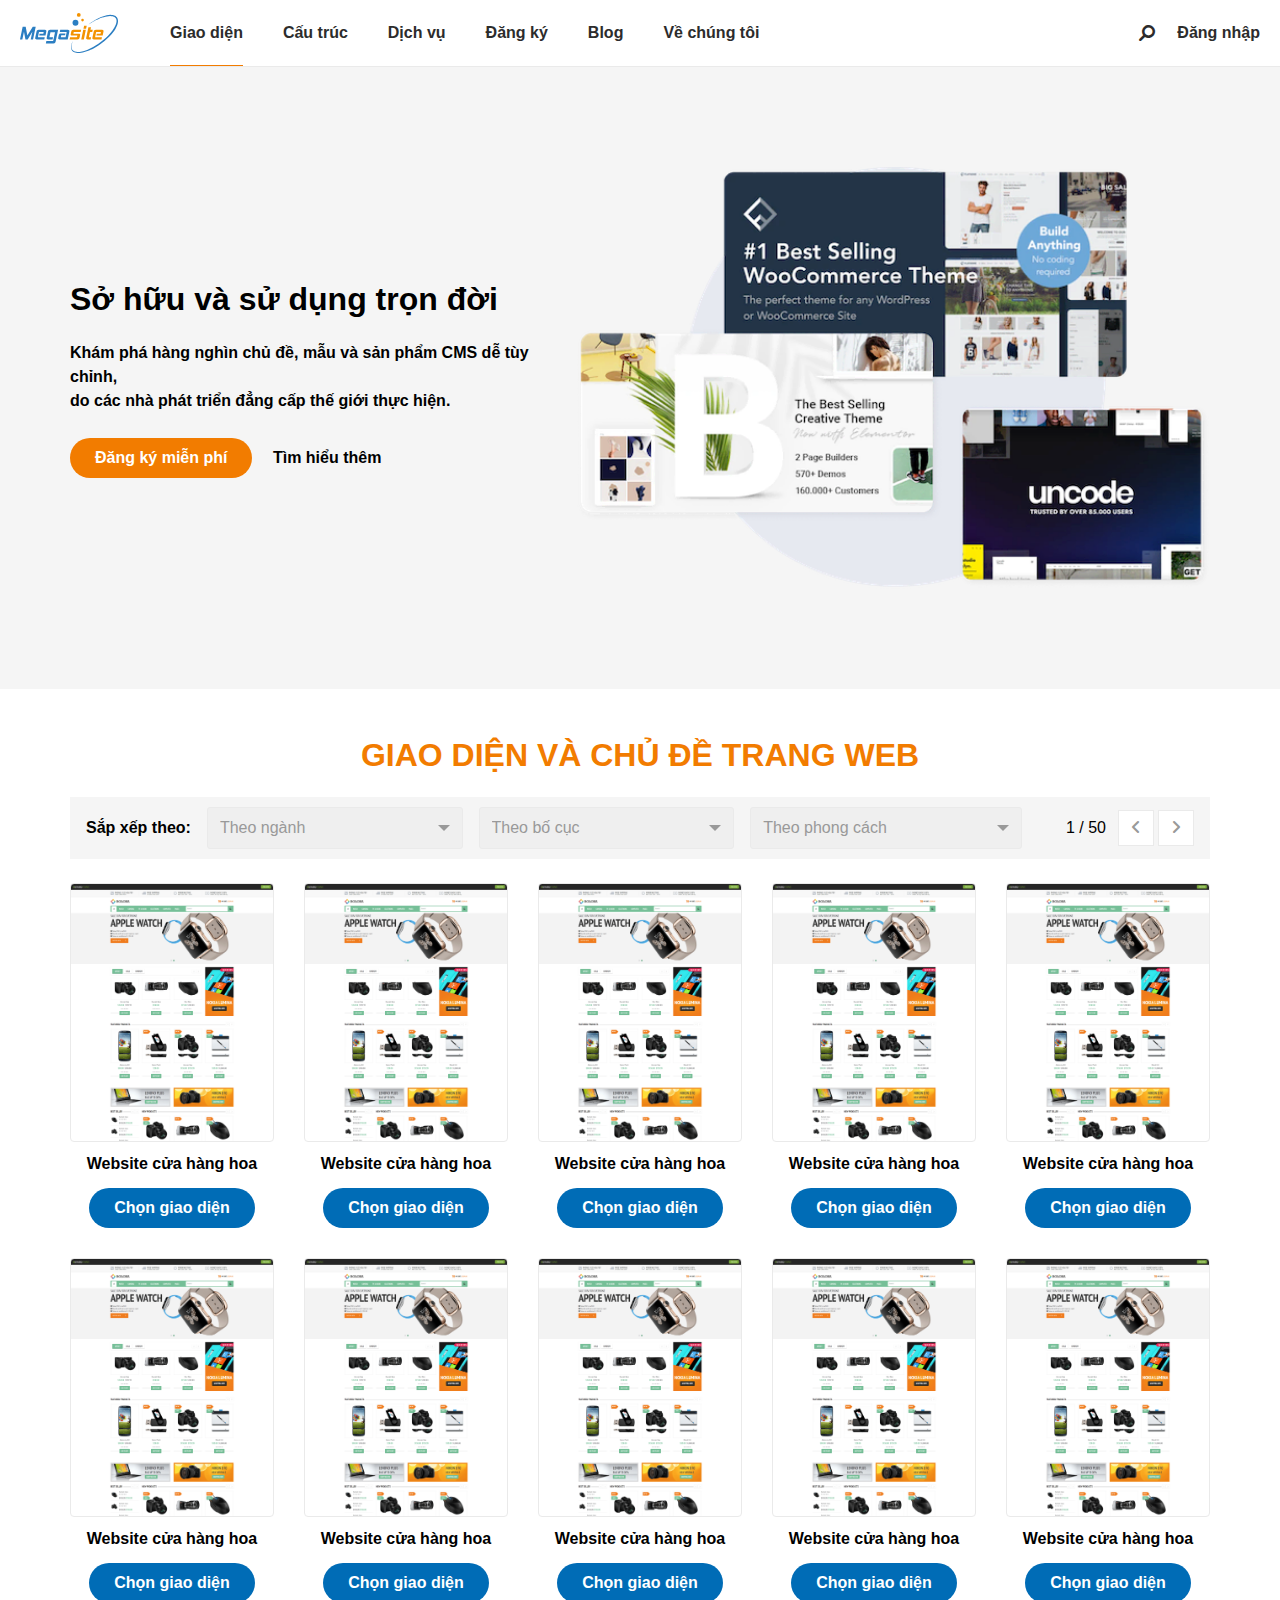
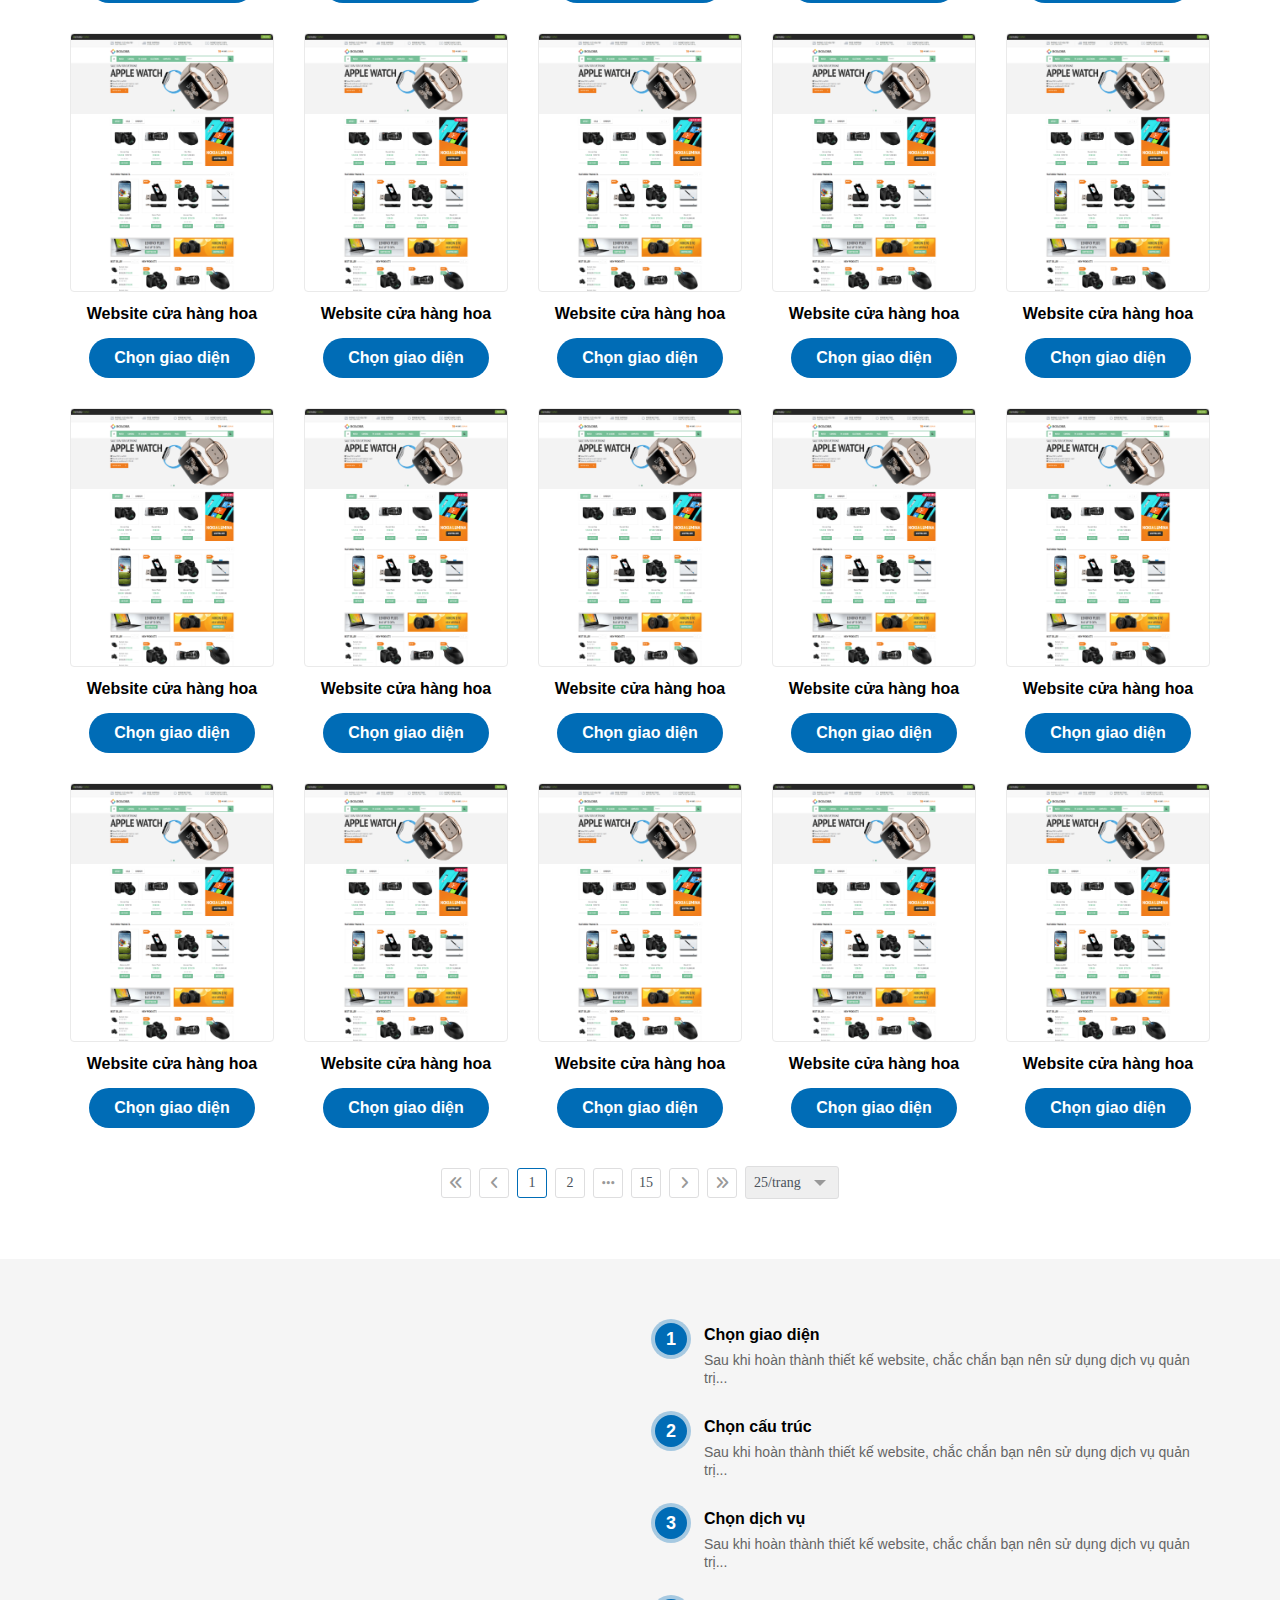
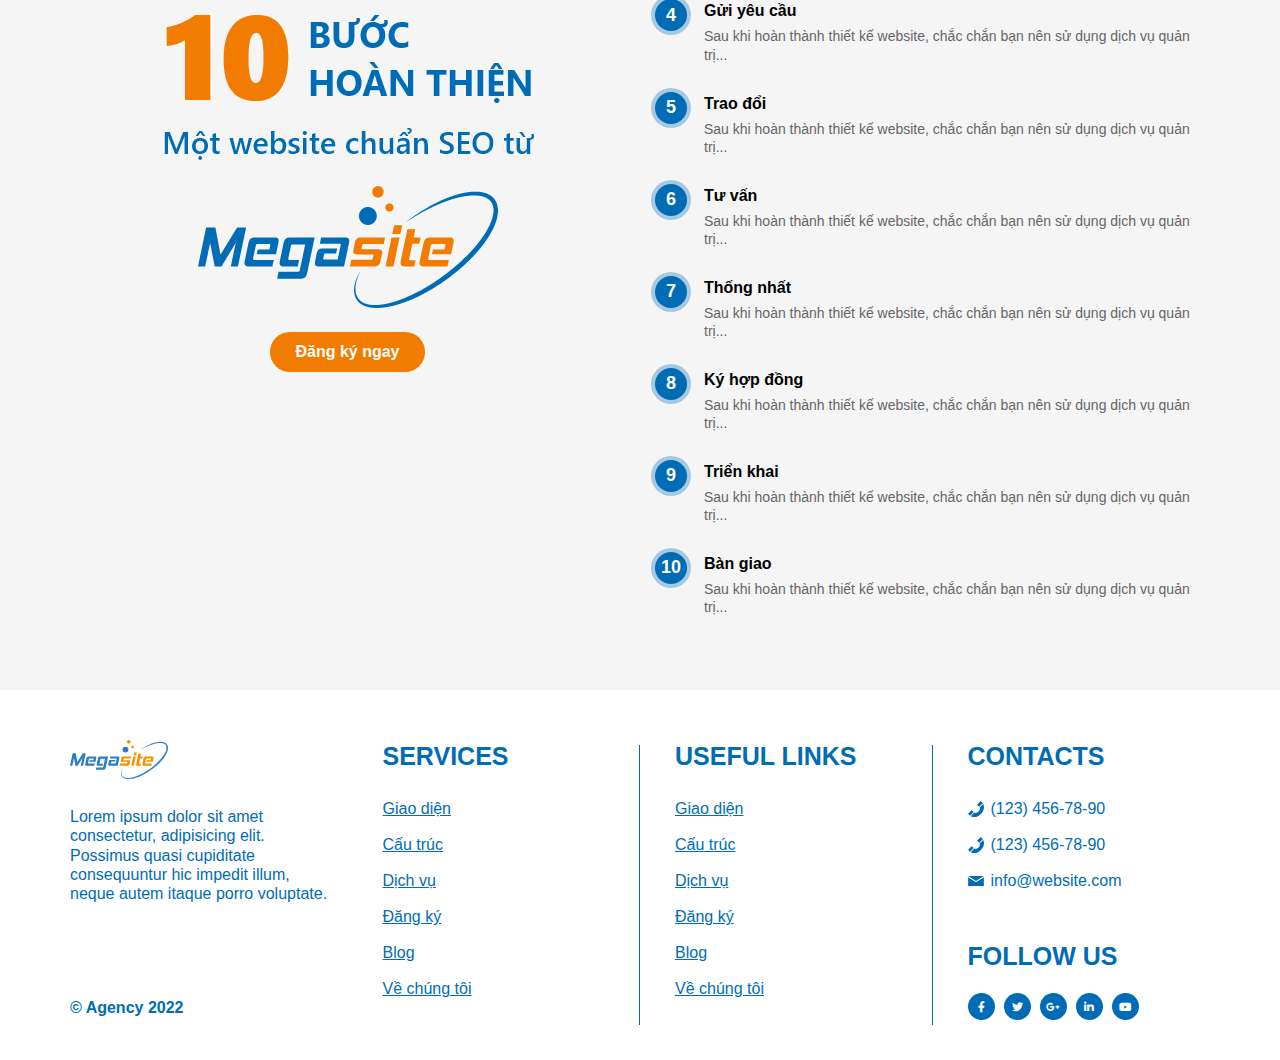
==== commit 76615a72: "update file" ====
--- a/index.html
+++ b/index.html
@@ -8,7 +8,9 @@
     <title>Megasite</title>
 
     <link rel="stylesheet" href="./assets/bootstrap/bootstrap.min.css">
-    <link rel="stylesheet" href="./assets/css/style.css">
+    <link rel="stylesheet" href="./css/reset.css">
+    <link rel="stylesheet" href="./css/style.css">
+    <link rel="stylesheet" href="./css/responsive.css">
     <link rel="stylesheet" href="./assets/icon/fontawesome/css/all.min.css">
     <link rel="stylesheet" href="./assets/carousel/owl.carousel.min.css">
     <link rel="stylesheet" href="./assets/carousel/owl.theme.default.min.css">
@@ -16,7 +18,7 @@
 
 <body>
     <header class="header">
-        <div class="container-fluid">
+        <div class="header-container container-fluid">
             <div class="header-inner d-flex flex-wrap align-items-center">
                 <div class="header__bars hidden-md hidden-lg">
                     <i class="fa-solid fa-bars"></i>
@@ -106,7 +108,7 @@
                             </select>
                         </div>
                     </form>
-                    <div class="theme-list-control d-flex align-items-center hidden-xs hidden-sm">
+                    <div class="theme-list-control d-flex align-items-center">
                         <div class="theme-list-control__number">
                             <span class="theme-list-index">1</span> /
                             <span class="theme-list-count">50</span>
@@ -117,266 +119,258 @@
                 </div>
 
                 <div class="theme-list">
-                    <div class="row gutter-y-30">
-                        <div class="col-xs-6 col-sm-3 col-md-4 col-lg-20p">
-                            <div class="theme-item text-center" data-slide-index="0">
-                                <a href="#" class="theme-item__thumbnail"
-                                    style="background-image:url(./assets/image/thumbnail.png);background-size:cover;background-repeat:no-repeat"></a>
-                                <h3 class="theme-item__name fw-semibold"><a href="#">Website cửa hàng hoa</a></h3>
-                                <a href="#" class="button button--secondary button--rounded">
-                                    Chọn giao diện
-                                </a>
-                            </div>
-                        </div>
-                        <div class="col-xs-6 col-sm-3 col-md-4 col-lg-20p">
-                            <div class="theme-item text-center" data-slide-index="0">
-                                <a href="#" class="theme-item__thumbnail"
-                                    style="background-image:url(./assets/image/thumbnail.png);background-size:cover;background-repeat:no-repeat"></a>
-                                <h3 class="theme-item__name fw-semibold"><a href="#">Website cửa hàng hoa</a></h3>
-                                <a href="#" class="button button--secondary button--rounded">
-                                    Chọn giao diện
-                                </a>
-                            </div>
-                        </div>
-                        <div class="col-xs-6 col-sm-3 col-md-4 col-lg-20p">
-                            <div class="theme-item text-center" data-slide-index="0">
-                                <a href="#" class="theme-item__thumbnail"
-                                    style="background-image:url(./assets/image/thumbnail.png);background-size:cover;background-repeat:no-repeat"></a>
-                                <h3 class="theme-item__name fw-semibold"><a href="#">Website cửa hàng hoa</a></h3>
-                                <a href="#" class="button button--secondary button--rounded">
-                                    Chọn giao diện
-                                </a>
-                            </div>
-                        </div>
-                        <div class="col-xs-6 col-sm-3 col-md-4 col-lg-20p">
-                            <div class="theme-item text-center" data-slide-index="0">
-                                <a href="#" class="theme-item__thumbnail"
-                                    style="background-image:url(./assets/image/thumbnail.png);background-size:cover;background-repeat:no-repeat"></a>
-                                <h3 class="theme-item__name fw-semibold"><a href="#">Website cửa hàng hoa</a></h3>
-                                <a href="#" class="button button--secondary button--rounded">
-                                    Chọn giao diện
-                                </a>
-                            </div>
-                        </div>
-                        <div class="col-xs-6 col-sm-3 col-md-4 col-lg-20p">
-                            <div class="theme-item text-center" data-slide-index="0">
-                                <a href="#" class="theme-item__thumbnail"
-                                    style="background-image:url(./assets/image/thumbnail.png);background-size:cover;background-repeat:no-repeat"></a>
-                                <h3 class="theme-item__name fw-semibold"><a href="#">Website cửa hàng hoa</a></h3>
-                                <a href="#" class="button button--secondary button--rounded">
-                                    Chọn giao diện
-                                </a>
-                            </div>
-                        </div>
-                        <div class="col-xs-6 col-sm-3 col-md-4 col-lg-20p">
-                            <div class="theme-item text-center" data-slide-index="0">
-                                <a href="#" class="theme-item__thumbnail"
-                                    style="background-image:url(./assets/image/thumbnail.png);background-size:cover;background-repeat:no-repeat"></a>
-                                <h3 class="theme-item__name fw-semibold"><a href="#">Website cửa hàng hoa</a></h3>
-                                <a href="#" class="button button--secondary button--rounded">
-                                    Chọn giao diện
-                                </a>
-                            </div>
-                        </div>
-                        <div class="col-xs-6 col-sm-3 col-md-4 col-lg-20p">
-                            <div class="theme-item text-center" data-slide-index="0">
-                                <a href="#" class="theme-item__thumbnail"
-                                    style="background-image:url(./assets/image/thumbnail.png);background-size:cover;background-repeat:no-repeat"></a>
-                                <h3 class="theme-item__name fw-semibold"><a href="#">Website cửa hàng hoa</a></h3>
-                                <a href="#" class="button button--secondary button--rounded">
-                                    Chọn giao diện
-                                </a>
-                            </div>
-                        </div>
-                        <div class="col-xs-6 col-sm-3 col-md-4 col-lg-20p">
-                            <div class="theme-item text-center" data-slide-index="0">
-                                <a href="#" class="theme-item__thumbnail"
-                                    style="background-image:url(./assets/image/thumbnail.png);background-size:cover;background-repeat:no-repeat"></a>
-                                <h3 class="theme-item__name fw-semibold"><a href="#">Website cửa hàng hoa</a></h3>
-                                <a href="#" class="button button--secondary button--rounded">
-                                    Chọn giao diện
-                                </a>
-                            </div>
-                        </div>
-                        <div class="col-xs-6 col-sm-3 col-md-4 col-lg-20p">
-                            <div class="theme-item text-center" data-slide-index="0">
-                                <a href="#" class="theme-item__thumbnail"
-                                    style="background-image:url(./assets/image/thumbnail.png);background-size:cover;background-repeat:no-repeat"></a>
-                                <h3 class="theme-item__name fw-semibold"><a href="#">Website cửa hàng hoa</a></h3>
-                                <a href="#" class="button button--secondary button--rounded">
-                                    Chọn giao diện
-                                </a>
-                            </div>
-                        </div>
-                        <div class="col-xs-6 col-sm-3 col-md-4 col-lg-20p">
-                            <div class="theme-item text-center" data-slide-index="0">
-                                <a href="#" class="theme-item__thumbnail"
-                                    style="background-image:url(./assets/image/thumbnail.png);background-size:cover;background-repeat:no-repeat"></a>
-                                <h3 class="theme-item__name fw-semibold"><a href="#">Website cửa hàng hoa</a></h3>
-                                <a href="#" class="button button--secondary button--rounded">
-                                    Chọn giao diện
-                                </a>
-                            </div>
-                        </div>
-                        <div class="col-xs-6 col-sm-3 col-md-4 col-lg-20p">
-                            <div class="theme-item text-center" data-slide-index="0">
-                                <a href="#" class="theme-item__thumbnail"
-                                    style="background-image:url(./assets/image/thumbnail.png);background-size:cover;background-repeat:no-repeat"></a>
-                                <h3 class="theme-item__name fw-semibold"><a href="#">Website cửa hàng hoa</a></h3>
-                                <a href="#" class="button button--secondary button--rounded">
-                                    Chọn giao diện
-                                </a>
-                            </div>
-                        </div>
-                        <div class="col-xs-6 col-sm-3 col-md-4 col-lg-20p">
-                            <div class="theme-item text-center" data-slide-index="0">
-                                <a href="#" class="theme-item__thumbnail"
-                                    style="background-image:url(./assets/image/thumbnail.png);background-size:cover;background-repeat:no-repeat"></a>
-                                <h3 class="theme-item__name fw-semibold"><a href="#">Website cửa hàng hoa</a></h3>
-                                <a href="#" class="button button--secondary button--rounded">
-                                    Chọn giao diện
-                                </a>
-                            </div>
-                        </div>
-                        <div class="col-xs-6 col-sm-3 col-md-4 col-lg-20p">
-                            <div class="theme-item text-center" data-slide-index="0">
-                                <a href="#" class="theme-item__thumbnail"
-                                    style="background-image:url(./assets/image/thumbnail.png);background-size:cover;background-repeat:no-repeat"></a>
-                                <h3 class="theme-item__name fw-semibold"><a href="#">Website cửa hàng hoa</a></h3>
-                                <a href="#" class="button button--secondary button--rounded">
-                                    Chọn giao diện
-                                </a>
-                            </div>
-                        </div>
-                        <div class="col-xs-6 col-sm-3 col-md-4 col-lg-20p">
-                            <div class="theme-item text-center" data-slide-index="0">
-                                <a href="#" class="theme-item__thumbnail"
-                                    style="background-image:url(./assets/image/thumbnail.png);background-size:cover;background-repeat:no-repeat"></a>
-                                <h3 class="theme-item__name fw-semibold"><a href="#">Website cửa hàng hoa</a></h3>
-                                <a href="#" class="button button--secondary button--rounded">
-                                    Chọn giao diện
-                                </a>
-                            </div>
-                        </div>
-                        <div class="col-xs-6 col-sm-3 col-md-4 col-lg-20p">
-                            <div class="theme-item text-center" data-slide-index="0">
-                                <a href="#" class="theme-item__thumbnail"
-                                    style="background-image:url(./assets/image/thumbnail.png);background-size:cover;background-repeat:no-repeat"></a>
-                                <h3 class="theme-item__name fw-semibold"><a href="#">Website cửa hàng hoa</a></h3>
-                                <a href="#" class="button button--secondary button--rounded">
-                                    Chọn giao diện
-                                </a>
-                            </div>
-                        </div>
-                        <div class="col-xs-6 col-sm-3 col-md-4 col-lg-20p">
-                            <div class="theme-item text-center" data-slide-index="0">
-                                <a href="#" class="theme-item__thumbnail"
-                                    style="background-image:url(./assets/image/thumbnail.png);background-size:cover;background-repeat:no-repeat"></a>
-                                <h3 class="theme-item__name fw-semibold"><a href="#">Website cửa hàng hoa</a></h3>
-                                <a href="#" class="button button--secondary button--rounded">
-                                    Chọn giao diện
-                                </a>
-                            </div>
-                        </div>
-                        <div class="col-xs-6 col-sm-3 col-md-4 col-lg-20p">
-                            <div class="theme-item text-center" data-slide-index="0">
-                                <a href="#" class="theme-item__thumbnail"
-                                    style="background-image:url(./assets/image/thumbnail.png);background-size:cover;background-repeat:no-repeat"></a>
-                                <h3 class="theme-item__name fw-semibold"><a href="#">Website cửa hàng hoa</a></h3>
-                                <a href="#" class="button button--secondary button--rounded">
-                                    Chọn giao diện
-                                </a>
-                            </div>
-                        </div>
-                        <div class="col-xs-6 col-sm-3 col-md-4 col-lg-20p">
-                            <div class="theme-item text-center" data-slide-index="0">
-                                <a href="#" class="theme-item__thumbnail"
-                                    style="background-image:url(./assets/image/thumbnail.png);background-size:cover;background-repeat:no-repeat"></a>
-                                <h3 class="theme-item__name fw-semibold"><a href="#">Website cửa hàng hoa</a></h3>
-                                <a href="#" class="button button--secondary button--rounded">
-                                    Chọn giao diện
-                                </a>
-                            </div>
-                        </div>
-                        <div class="col-xs-6 col-sm-3 col-md-4 col-lg-20p">
-                            <div class="theme-item text-center" data-slide-index="0">
-                                <a href="#" class="theme-item__thumbnail"
-                                    style="background-image:url(./assets/image/thumbnail.png);background-size:cover;background-repeat:no-repeat"></a>
-                                <h3 class="theme-item__name fw-semibold"><a href="#">Website cửa hàng hoa</a></h3>
-                                <a href="#" class="button button--secondary button--rounded">
-                                    Chọn giao diện
-                                </a>
-                            </div>
-                        </div>
-                        <div class="col-xs-6 col-sm-3 col-md-4 col-lg-20p">
-                            <div class="theme-item text-center" data-slide-index="0">
-                                <a href="#" class="theme-item__thumbnail"
-                                    style="background-image:url(./assets/image/thumbnail.png);background-size:cover;background-repeat:no-repeat"></a>
-                                <h3 class="theme-item__name fw-semibold"><a href="#">Website cửa hàng hoa</a></h3>
-                                <a href="#" class="button button--secondary button--rounded">
-                                    Chọn giao diện
-                                </a>
-                            </div>
-                        </div>
-                        <div class="col-xs-6 col-sm-3 col-md-4 col-lg-20p">
-                            <div class="theme-item text-center" data-slide-index="0">
-                                <a href="#" class="theme-item__thumbnail"
-                                    style="background-image:url(./assets/image/thumbnail.png);background-size:cover;background-repeat:no-repeat"></a>
-                                <h3 class="theme-item__name fw-semibold"><a href="#">Website cửa hàng hoa</a></h3>
-                                <a href="#" class="button button--secondary button--rounded">
-                                    Chọn giao diện
-                                </a>
-                            </div>
-                        </div>
-                        <div class="col-xs-6 col-sm-3 col-md-4 col-lg-20p">
-                            <div class="theme-item text-center" data-slide-index="0">
-                                <a href="#" class="theme-item__thumbnail"
-                                    style="background-image:url(./assets/image/thumbnail.png);background-size:cover;background-repeat:no-repeat"></a>
-                                <h3 class="theme-item__name fw-semibold"><a href="#">Website cửa hàng hoa</a></h3>
-                                <a href="#" class="button button--secondary button--rounded">
-                                    Chọn giao diện
-                                </a>
-                            </div>
-                        </div>
-                        <div class="col-xs-6 col-sm-3 col-md-4 col-lg-20p">
-                            <div class="theme-item text-center" data-slide-index="0">
-                                <a href="#" class="theme-item__thumbnail"
-                                    style="background-image:url(./assets/image/thumbnail.png);background-size:cover;background-repeat:no-repeat"></a>
-                                <h3 class="theme-item__name fw-semibold"><a href="#">Website cửa hàng hoa</a></h3>
-                                <a href="#" class="button button--secondary button--rounded">
-                                    Chọn giao diện
-                                </a>
-                            </div>
-                        </div>
-                        <div class="col-xs-6 col-sm-3 col-md-4 col-lg-20p">
-                            <div class="theme-item text-center" data-slide-index="0">
-                                <a href="#" class="theme-item__thumbnail"
-                                    style="background-image:url(./assets/image/thumbnail.png);background-size:cover;background-repeat:no-repeat"></a>
-                                <h3 class="theme-item__name fw-semibold"><a href="#">Website cửa hàng hoa</a></h3>
-                                <a href="#" class="button button--secondary button--rounded">
-                                    Chọn giao diện
-                                </a>
-                            </div>
-                        </div>
-                        <div class="col-xs-6 col-sm-3 col-md-4 col-lg-20p">
-                            <div class="theme-item text-center" data-slide-index="0">
-                                <a href="#" class="theme-item__thumbnail"
-                                    style="background-image:url(./assets/image/thumbnail.png);background-size:cover;background-repeat:no-repeat"></a>
-                                <h3 class="theme-item__name fw-semibold"><a href="#">Website cửa hàng hoa</a></h3>
-                                <a href="#" class="button button--secondary button--rounded">
-                                    Chọn giao diện
-                                </a>
-                            </div>
-                        </div>
-                    </div>
-                </div>
-                <div
-                    class="theme-carousel-control d-flex align-items-center justify-content-center hidden-md hidden-lg">
-                    <div class="theme-carousel-number"><span class="theme-carousel-index">1</span> /
-                        <span class="theme-carousel-count">0</span>
-                    </div>
-                    <button class="theme-carousel-btn prev"><i class="fa-solid fa-angle-left"></i></button>
-                    <button class="theme-carousel-btn next"><i class="fa-solid fa-angle-right"></i></button>
+                    <div class="theme-list-inner row gutter-y-30">
+                        <div class="col-xs-6 col-sm-4 col-md-4 col-lg-20p">
+                            <div class="theme-item text-center" data-slide-index="0">
+                                <a href="#" class="theme-item__thumbnail"
+                                    style="background-image:url(./assets/image/thumbnail.png);background-size:cover;background-repeat:no-repeat"></a>
+                                <h3 class="theme-item__name fw-semibold"><a href="#">Website cửa hàng hoa</a></h3>
+                                <a href="#" class="button button--secondary button--rounded">
+                                    Chọn giao diện
+                                </a>
+                            </div>
+                        </div>
+                        <div class="col-xs-6 col-sm-4 col-md-4 col-lg-20p">
+                            <div class="theme-item text-center" data-slide-index="0">
+                                <a href="#" class="theme-item__thumbnail"
+                                    style="background-image:url(./assets/image/thumbnail.png);background-size:cover;background-repeat:no-repeat"></a>
+                                <h3 class="theme-item__name fw-semibold"><a href="#">Website cửa hàng hoa</a></h3>
+                                <a href="#" class="button button--secondary button--rounded">
+                                    Chọn giao diện
+                                </a>
+                            </div>
+                        </div>
+                        <div class="col-xs-6 col-sm-4 col-md-4 col-lg-20p">
+                            <div class="theme-item text-center" data-slide-index="0">
+                                <a href="#" class="theme-item__thumbnail"
+                                    style="background-image:url(./assets/image/thumbnail.png);background-size:cover;background-repeat:no-repeat"></a>
+                                <h3 class="theme-item__name fw-semibold"><a href="#">Website cửa hàng hoa</a></h3>
+                                <a href="#" class="button button--secondary button--rounded">
+                                    Chọn giao diện
+                                </a>
+                            </div>
+                        </div>
+                        <div class="col-xs-6 col-sm-4 col-md-4 col-lg-20p">
+                            <div class="theme-item text-center" data-slide-index="0">
+                                <a href="#" class="theme-item__thumbnail"
+                                    style="background-image:url(./assets/image/thumbnail.png);background-size:cover;background-repeat:no-repeat"></a>
+                                <h3 class="theme-item__name fw-semibold"><a href="#">Website cửa hàng hoa</a></h3>
+                                <a href="#" class="button button--secondary button--rounded">
+                                    Chọn giao diện
+                                </a>
+                            </div>
+                        </div>
+                        <div class="col-xs-6 col-sm-4 col-md-4 col-lg-20p">
+                            <div class="theme-item text-center" data-slide-index="0">
+                                <a href="#" class="theme-item__thumbnail"
+                                    style="background-image:url(./assets/image/thumbnail.png);background-size:cover;background-repeat:no-repeat"></a>
+                                <h3 class="theme-item__name fw-semibold"><a href="#">Website cửa hàng hoa</a></h3>
+                                <a href="#" class="button button--secondary button--rounded">
+                                    Chọn giao diện
+                                </a>
+                            </div>
+                        </div>
+                        <div class="col-xs-6 col-sm-4 col-md-4 col-lg-20p">
+                            <div class="theme-item text-center" data-slide-index="0">
+                                <a href="#" class="theme-item__thumbnail"
+                                    style="background-image:url(./assets/image/thumbnail.png);background-size:cover;background-repeat:no-repeat"></a>
+                                <h3 class="theme-item__name fw-semibold"><a href="#">Website cửa hàng hoa</a></h3>
+                                <a href="#" class="button button--secondary button--rounded">
+                                    Chọn giao diện
+                                </a>
+                            </div>
+                        </div>
+                        <div class="col-xs-6 col-sm-4 col-md-4 col-lg-20p">
+                            <div class="theme-item text-center" data-slide-index="0">
+                                <a href="#" class="theme-item__thumbnail"
+                                    style="background-image:url(./assets/image/thumbnail.png);background-size:cover;background-repeat:no-repeat"></a>
+                                <h3 class="theme-item__name fw-semibold"><a href="#">Website cửa hàng hoa</a></h3>
+                                <a href="#" class="button button--secondary button--rounded">
+                                    Chọn giao diện
+                                </a>
+                            </div>
+                        </div>
+                        <div class="col-xs-6 col-sm-4 col-md-4 col-lg-20p">
+                            <div class="theme-item text-center" data-slide-index="0">
+                                <a href="#" class="theme-item__thumbnail"
+                                    style="background-image:url(./assets/image/thumbnail.png);background-size:cover;background-repeat:no-repeat"></a>
+                                <h3 class="theme-item__name fw-semibold"><a href="#">Website cửa hàng hoa</a></h3>
+                                <a href="#" class="button button--secondary button--rounded">
+                                    Chọn giao diện
+                                </a>
+                            </div>
+                        </div>
+                        <div class="col-xs-6 col-sm-4 col-md-4 col-lg-20p">
+                            <div class="theme-item text-center" data-slide-index="0">
+                                <a href="#" class="theme-item__thumbnail"
+                                    style="background-image:url(./assets/image/thumbnail.png);background-size:cover;background-repeat:no-repeat"></a>
+                                <h3 class="theme-item__name fw-semibold"><a href="#">Website cửa hàng hoa</a></h3>
+                                <a href="#" class="button button--secondary button--rounded">
+                                    Chọn giao diện
+                                </a>
+                            </div>
+                        </div>
+                        <div class="col-xs-6 col-sm-4 col-md-4 col-lg-20p">
+                            <div class="theme-item text-center" data-slide-index="0">
+                                <a href="#" class="theme-item__thumbnail"
+                                    style="background-image:url(./assets/image/thumbnail.png);background-size:cover;background-repeat:no-repeat"></a>
+                                <h3 class="theme-item__name fw-semibold"><a href="#">Website cửa hàng hoa</a></h3>
+                                <a href="#" class="button button--secondary button--rounded">
+                                    Chọn giao diện
+                                </a>
+                            </div>
+                        </div>
+                        <div class="col-xs-6 col-sm-4 col-md-4 col-lg-20p">
+                            <div class="theme-item text-center" data-slide-index="0">
+                                <a href="#" class="theme-item__thumbnail"
+                                    style="background-image:url(./assets/image/thumbnail.png);background-size:cover;background-repeat:no-repeat"></a>
+                                <h3 class="theme-item__name fw-semibold"><a href="#">Website cửa hàng hoa</a></h3>
+                                <a href="#" class="button button--secondary button--rounded">
+                                    Chọn giao diện
+                                </a>
+                            </div>
+                        </div>
+                        <div class="col-xs-6 col-sm-4 col-md-4 col-lg-20p">
+                            <div class="theme-item text-center" data-slide-index="0">
+                                <a href="#" class="theme-item__thumbnail"
+                                    style="background-image:url(./assets/image/thumbnail.png);background-size:cover;background-repeat:no-repeat"></a>
+                                <h3 class="theme-item__name fw-semibold"><a href="#">Website cửa hàng hoa</a></h3>
+                                <a href="#" class="button button--secondary button--rounded">
+                                    Chọn giao diện
+                                </a>
+                            </div>
+                        </div>
+                        <div class="col-xs-6 col-sm-4 col-md-4 col-lg-20p">
+                            <div class="theme-item text-center" data-slide-index="0">
+                                <a href="#" class="theme-item__thumbnail"
+                                    style="background-image:url(./assets/image/thumbnail.png);background-size:cover;background-repeat:no-repeat"></a>
+                                <h3 class="theme-item__name fw-semibold"><a href="#">Website cửa hàng hoa</a></h3>
+                                <a href="#" class="button button--secondary button--rounded">
+                                    Chọn giao diện
+                                </a>
+                            </div>
+                        </div>
+                        <div class="col-xs-6 col-sm-4 col-md-4 col-lg-20p">
+                            <div class="theme-item text-center" data-slide-index="0">
+                                <a href="#" class="theme-item__thumbnail"
+                                    style="background-image:url(./assets/image/thumbnail.png);background-size:cover;background-repeat:no-repeat"></a>
+                                <h3 class="theme-item__name fw-semibold"><a href="#">Website cửa hàng hoa</a></h3>
+                                <a href="#" class="button button--secondary button--rounded">
+                                    Chọn giao diện
+                                </a>
+                            </div>
+                        </div>
+                        <div class="col-xs-6 col-sm-4 col-md-4 col-lg-20p">
+                            <div class="theme-item text-center" data-slide-index="0">
+                                <a href="#" class="theme-item__thumbnail"
+                                    style="background-image:url(./assets/image/thumbnail.png);background-size:cover;background-repeat:no-repeat"></a>
+                                <h3 class="theme-item__name fw-semibold"><a href="#">Website cửa hàng hoa</a></h3>
+                                <a href="#" class="button button--secondary button--rounded">
+                                    Chọn giao diện
+                                </a>
+                            </div>
+                        </div>
+                        <div class="col-xs-6 col-sm-4 col-md-4 col-lg-20p">
+                            <div class="theme-item text-center" data-slide-index="0">
+                                <a href="#" class="theme-item__thumbnail"
+                                    style="background-image:url(./assets/image/thumbnail.png);background-size:cover;background-repeat:no-repeat"></a>
+                                <h3 class="theme-item__name fw-semibold"><a href="#">Website cửa hàng hoa</a></h3>
+                                <a href="#" class="button button--secondary button--rounded">
+                                    Chọn giao diện
+                                </a>
+                            </div>
+                        </div>
+                        <div class="col-xs-6 col-sm-4 col-md-4 col-lg-20p">
+                            <div class="theme-item text-center" data-slide-index="0">
+                                <a href="#" class="theme-item__thumbnail"
+                                    style="background-image:url(./assets/image/thumbnail.png);background-size:cover;background-repeat:no-repeat"></a>
+                                <h3 class="theme-item__name fw-semibold"><a href="#">Website cửa hàng hoa</a></h3>
+                                <a href="#" class="button button--secondary button--rounded">
+                                    Chọn giao diện
+                                </a>
+                            </div>
+                        </div>
+                        <div class="col-xs-6 col-sm-4 col-md-4 col-lg-20p">
+                            <div class="theme-item text-center" data-slide-index="0">
+                                <a href="#" class="theme-item__thumbnail"
+                                    style="background-image:url(./assets/image/thumbnail.png);background-size:cover;background-repeat:no-repeat"></a>
+                                <h3 class="theme-item__name fw-semibold"><a href="#">Website cửa hàng hoa</a></h3>
+                                <a href="#" class="button button--secondary button--rounded">
+                                    Chọn giao diện
+                                </a>
+                            </div>
+                        </div>
+                        <div class="col-xs-6 col-sm-4 col-md-4 col-lg-20p">
+                            <div class="theme-item text-center" data-slide-index="0">
+                                <a href="#" class="theme-item__thumbnail"
+                                    style="background-image:url(./assets/image/thumbnail.png);background-size:cover;background-repeat:no-repeat"></a>
+                                <h3 class="theme-item__name fw-semibold"><a href="#">Website cửa hàng hoa</a></h3>
+                                <a href="#" class="button button--secondary button--rounded">
+                                    Chọn giao diện
+                                </a>
+                            </div>
+                        </div>
+                        <div class="col-xs-6 col-sm-4 col-md-4 col-lg-20p">
+                            <div class="theme-item text-center" data-slide-index="0">
+                                <a href="#" class="theme-item__thumbnail"
+                                    style="background-image:url(./assets/image/thumbnail.png);background-size:cover;background-repeat:no-repeat"></a>
+                                <h3 class="theme-item__name fw-semibold"><a href="#">Website cửa hàng hoa</a></h3>
+                                <a href="#" class="button button--secondary button--rounded">
+                                    Chọn giao diện
+                                </a>
+                            </div>
+                        </div>
+                        <div class="col-xs-6 col-sm-4 col-md-4 col-lg-20p">
+                            <div class="theme-item text-center" data-slide-index="0">
+                                <a href="#" class="theme-item__thumbnail"
+                                    style="background-image:url(./assets/image/thumbnail.png);background-size:cover;background-repeat:no-repeat"></a>
+                                <h3 class="theme-item__name fw-semibold"><a href="#">Website cửa hàng hoa</a></h3>
+                                <a href="#" class="button button--secondary button--rounded">
+                                    Chọn giao diện
+                                </a>
+                            </div>
+                        </div>
+                        <div class="col-xs-6 col-sm-4 col-md-4 col-lg-20p">
+                            <div class="theme-item text-center" data-slide-index="0">
+                                <a href="#" class="theme-item__thumbnail"
+                                    style="background-image:url(./assets/image/thumbnail.png);background-size:cover;background-repeat:no-repeat"></a>
+                                <h3 class="theme-item__name fw-semibold"><a href="#">Website cửa hàng hoa</a></h3>
+                                <a href="#" class="button button--secondary button--rounded">
+                                    Chọn giao diện
+                                </a>
+                            </div>
+                        </div>
+                        <div class="col-xs-6 col-sm-4 col-md-4 col-lg-20p">
+                            <div class="theme-item text-center" data-slide-index="0">
+                                <a href="#" class="theme-item__thumbnail"
+                                    style="background-image:url(./assets/image/thumbnail.png);background-size:cover;background-repeat:no-repeat"></a>
+                                <h3 class="theme-item__name fw-semibold"><a href="#">Website cửa hàng hoa</a></h3>
+                                <a href="#" class="button button--secondary button--rounded">
+                                    Chọn giao diện
+                                </a>
+                            </div>
+                        </div>
+                        <div class="col-xs-6 col-sm-4 col-md-4 col-lg-20p">
+                            <div class="theme-item text-center" data-slide-index="0">
+                                <a href="#" class="theme-item__thumbnail"
+                                    style="background-image:url(./assets/image/thumbnail.png);background-size:cover;background-repeat:no-repeat"></a>
+                                <h3 class="theme-item__name fw-semibold"><a href="#">Website cửa hàng hoa</a></h3>
+                                <a href="#" class="button button--secondary button--rounded">
+                                    Chọn giao diện
+                                </a>
+                            </div>
+                        </div>
+                        <div class="col-xs-6 col-sm-4 col-md-4 col-lg-20p">
+                            <div class="theme-item text-center" data-slide-index="0">
+                                <a href="#" class="theme-item__thumbnail"
+                                    style="background-image:url(./assets/image/thumbnail.png);background-size:cover;background-repeat:no-repeat"></a>
+                                <h3 class="theme-item__name fw-semibold"><a href="#">Website cửa hàng hoa</a></h3>
+                                <a href="#" class="button button--secondary button--rounded">
+                                    Chọn giao diện
+                                </a>
+                            </div>
+                        </div>
+                    </div>
                 </div>
 
                 <div class="pagination d-flex flex-wrap align-items-center justify-content-center text-small">
--- a/css/style.css
+++ b/css/style.css
@@ -0,0 +1,988 @@
+/* Base
+--------------------------------------------- */
+/* Variables
+--------------------------------------------- */
+/** =============== FONT ================= **/
+@font-face {
+    font-family: "Roboto";
+    src: url("../fonts/Roboto-Bold.woff2") format("woff2"), url("../Roboto-Bold.woff") format("woff");
+    font-weight: 700;
+    font-style: normal;
+    font-display: swap;
+}
+
+@font-face {
+    font-family: "Roboto";
+    src: url("../fonts/Roboto-Medium.woff2") format("woff2"), url("../Roboto-Medium.woff") format("woff");
+    font-weight: 500;
+    font-style: normal;
+    font-display: swap;
+}
+
+@font-face {
+    font-family: "Roboto";
+    src: url("../fonts/Roboto-Regular.woff2") format("woff2"), url("../fonts/Roboto-Regular.woff") format("woff");
+    font-weight: 400;
+    font-style: normal;
+    font-display: swap;
+}
+
+@font-face {
+    font-family: "Segoe UI";
+    src: url("../fonts/SegoeUI.woff2") format("woff2"), url("../fonts/SegoeUI.woff") format("woff");
+    font-weight: 400;
+    font-style: normal;
+    font-display: swap;
+}
+
+@font-face {
+    font-family: "Segoe UI";
+    src: url("../fonts/SegoeUIBlack.woff2") format("woff2"), url("../fonts/SegoeUIBlack.woff") format("woff");
+    font-weight: 900;
+    font-style: normal;
+    font-display: swap;
+}
+
+@font-face {
+    font-family: "Segoe UI";
+    src: url("../fonts/SegoeUI-Semibold.woff2") format("woff2"), url("../fonts/SegoeUI-Semibold.woff") format("woff");
+    font-weight: 600;
+    font-style: normal;
+    font-display: swap;
+}
+
+@font-face {
+    font-family: "Segoe UI";
+    src: url("../fonts/SegoeUI-Bold.woff2") format("woff2"), url("../fonts/SegoeUI-Bold.woff") format("woff");
+    font-weight: 700;
+    font-style: normal;
+    font-display: swap;
+}
+
+/** =============== Color ================= **/
+:root {
+    --primary-color: #f27c00;
+    --secondary-color: #006cb6;
+    --grey: #2c2c2c;
+    --grey2: #656565;
+}
+
+/* Reset
+  --------------------------------------------- */
+/* General
+  --------------------------------------------- */
+/** GENERAL **/
+.section-title {
+    font-size: 3.2rem;
+    line-height: 1.34375;
+}
+
+.section-desc {
+    font-size: 1.8rem;
+}
+
+.d-flex {
+    display: flex;
+}
+
+.flex-column {
+    flex-direction: column;
+}
+
+.flex-wrap {
+    flex-wrap: wrap;
+}
+
+.align-items-center {
+    align-items: center;
+}
+
+.justify-content-center {
+    justify-content: center;
+}
+
+.justify-content-end {
+    justify-content: flex-end;
+}
+
+.justify-content-between {
+    justify-content: space-between;
+}
+
+.mb-0 {
+    margin-bottom: 0;
+}
+
+.position-relative {
+    position: relative;
+}
+
+.position-absolute {
+    position: absolute;
+}
+
+.fw-bold {
+    font-weight: 700;
+}
+
+.fw-semibold {
+    font-weight: 600;
+}
+
+.fw-medium {
+    font-weight: 500;
+}
+
+/** TEXT **/
+.text-primary {
+    color: var(--primary-color) !important;
+}
+
+.text-secondary {
+    color: var(--secondary-color) !important;
+}
+
+.text-regular {
+    font-size: 1.6rem;
+}
+
+.text-small {
+    font-size: 1.4rem;
+}
+
+/** SECTION **/
+.page-banner {
+    background-color: #f5f5f5;
+}
+
+.page-banner img {
+    width: 100%;
+    object-fit: cover;
+}
+
+.page-banner-inner {
+    width: 100%;
+    padding: 100px 0 100px 0;
+    min-height: 700px;
+}
+
+.page-banner__content {
+    width: 44.5%;
+    height: 100%;
+}
+
+.page-banner__img {
+    width: 55.5%;
+}
+
+.page-banner .section-title {
+    margin-bottom: 20px;
+}
+
+.page-banner__desc {
+    margin-bottom: 25px;
+}
+
+.page-banner__action a {
+    display: inline-block;
+}
+
+.page-banner__action a:not(:last-child) {
+    margin-right: 16px;
+}
+
+.page-banner__action-link {
+    color: #000;
+}
+
+.page-banner__action-link:hover {
+    color: var(--secondary-color);
+}
+
+/** GRID **/
+.gutter-y-30 {
+    --gutter: 30px;
+    margin-bottom: calc(var(--gutter) * -1);
+}
+
+.gutter-y-30>[class*=col] {
+    margin-bottom: var(--gutter);
+}
+
+/** FORM **/
+.field-border {
+    width: 100%;
+    border: 1px solid #eaeaea;
+    border-radius: 3px;
+    padding: 8px 12px;
+    color: #999999;
+    -webkit-appearance: none;
+    -moz-appearance: none;
+    background-repeat: no-repeat;
+    background-position: center right 10px;
+    background-image: url("data:image/svg+xml,%3Csvg id='Th_Arrow_Solid_16px_999' data-name='Th_Arrow/ Solid/ 16px %23999' xmlns='http://www.w3.org/2000/svg' width='16' height='16' viewBox='0 0 16 16'%3E%3Crect id='BG_16x16_no_Color' data-name='BG 16x16 no Color' width='16' height='16' fill='none'/%3E%3Cpath id='Icon_material-arrow-drop-down' data-name='Icon material-arrow-drop-down' d='M10.5,15l6,6,6-6Z' transform='translate(-8.5 -10)' fill='%23999'/%3E%3C/svg%3E%0A");
+}
+
+.register-group .button {
+    margin-top: 24px;
+}
+
+/** BACKGROUND **/
+.bg-no-repeat {
+    background-repeat: no-repeat;
+}
+
+.bg-cover {
+    background-size: cover;
+}
+
+.back-to-top {
+    position: fixed;
+    bottom: 50px;
+    right: -100px;
+    width: 40px;
+    height: 40px;
+    border-radius: 5px;
+    background-color: var(--primary-color);
+    color: #fff;
+    cursor: pointer;
+    -webkit-transition: 0.3s;
+    -o-transition: 0.3s;
+    transition: 0.3s;
+    z-index: 5555;
+}
+
+.back-to-top:hover {
+    background-color: #c66500;
+}
+
+.back-to-top.active {
+    right: 20px;
+}
+
+/* Components
+  --------------------------------------------- */
+/* Button
+  --------------------------------------------- */
+/** BUTTON **/
+.button {
+    padding: 7px 24px;
+    display: inline-block;
+    color: #fff;
+    font-weight: 600;
+    border: 1px solid transparent;
+}
+
+.button--primary {
+    background-color: var(--primary-color);
+}
+
+.button--primary:hover {
+    background-color: var(--secondary-color);
+    color: #fff;
+}
+
+.button--secondary {
+    background-color: var(--secondary-color);
+}
+
+.button--secondary:hover {
+    background-color: var(--primary-color);
+    color: #fff;
+}
+
+.button--rounded {
+    border-radius: 9999px;
+}
+
+.button--center {
+    position: relative;
+    left: 50%;
+    transform: translateX(-50%);
+}
+
+/* Breadcrumb
+  --------------------------------------------- */
+/** BREADCRUMB **/
+/* Pagination
+  --------------------------------------------- */
+/** PAGINATION **/
+.pagination {
+    font-family: Roboto;
+}
+
+.pagination ul li a,
+.pagination select {
+    border-radius: 3px;
+    border: 1px solid #dededf;
+}
+
+.pagination ul li {
+    margin-right: 8px;
+}
+
+.pagination ul li a {
+    display: flex;
+    align-items: center;
+    justify-content: center;
+    min-width: 30px;
+    color: #4a525a;
+    border: 1px solid #dededf;
+    height: 30px;
+    transition: border-color 0.3s;
+}
+
+.pagination ul li a:hover {
+    border-color: var(--secondary-color);
+}
+
+.pagination ul li a i {
+    color: #999999;
+}
+
+.pagination ul li a.pagination-current-page {
+    border-color: var(--secondary-color);
+}
+
+.pagination select {
+    color: #4a525a;
+    padding: 5px 30px 5px 8px;
+    -webkit-appearance: none;
+    -moz-appearance: none;
+    background-repeat: no-repeat;
+    background-position: center right 10px;
+    background-image: url("data:image/svg+xml,%3Csvg id='Th_Arrow_Solid_16px_999' data-name='Th_Arrow/ Solid/ 16px %23999' xmlns='http://www.w3.org/2000/svg' width='16' height='16' viewBox='0 0 16 16'%3E%3Crect id='BG_16x16_no_Color' data-name='BG 16x16 no Color' width='16' height='16' fill='none'/%3E%3Cpath id='Icon_material-arrow-drop-down' data-name='Icon material-arrow-drop-down' d='M10.5,15l6,6,6-6Z' transform='translate(-8.5 -10)' fill='%23999'/%3E%3C/svg%3E%0A");
+}
+
+/* Step
+  --------------------------------------------- */
+.step-item:not(:last-child) {
+    margin-bottom: 25px;
+}
+
+.step-item__number {
+    width: 32px;
+    height: 32px;
+    flex: 0 0 auto;
+    background-color: var(--secondary-color);
+    color: #fff;
+    font-size: 1.8rem;
+    box-shadow: 0px 0px 0px 4px rgba(0, 108, 182, 0.3215686275);
+}
+
+.step-item__number--blue {
+    background-color: #4ac816;
+    box-shadow: 0px 0px 0px 4px rgba(74, 200, 22, 0.28);
+}
+
+.step-item__number--check:after {
+    content: "";
+    background-image: url("data:image/svg+xml,%3Csvg xmlns='http://www.w3.org/2000/svg' width='20' height='18' viewBox='0 0 20 18'%3E%3Cpath id='Path_23442' data-name='Path 23442' d='M827.214,187.54c.361-.623.692-1.242,1.068-1.831a23.292,23.292,0,0,1,4.455-5.028,33.839,33.839,0,0,1,5.921-4.073c.19-.1.391-.176.556-.01a.653.653,0,0,1,.166.411.488.488,0,0,1-.18.317,32.408,32.408,0,0,0-6.1,7.174,31.892,31.892,0,0,0-4.115,9.5c-.01.036-.024.072-.031.109a.446.446,0,0,1-.811.2l-1.77-1.955q-3.376-3.726-6.75-7.453c-.036-.038-.071-.078-.107-.117a.448.448,0,0,1-.094-.5.43.43,0,0,1,.429-.269c.35,0,.7,0,1.048,0,1,0,1.992,0,2.988,0a.63.63,0,0,1,.523.243c.864,1.022,1.735,2.039,2.6,3.058C827.078,187.385,827.147,187.464,827.214,187.54Z' transform='translate(-819.38 -176.501)' fill='%23fff'/%3E%3C/svg%3E%0A");
+    width: 20px;
+    height: 18px;
+    background-size: contain;
+    background-repeat: no-repeat;
+    background-position: center;
+}
+
+.step-item__content {
+    padding-left: 17px;
+}
+
+.step-item__content p {
+    margin-bottom: 4px;
+}
+
+.step-item__content span {
+    color: var(--grey2);
+    line-height: 1.29;
+    display: inline-block;
+}
+
+/* Header
+  --------------------------------------------- */
+/** HEADER **/
+.header {
+    border-bottom: 1px solid #eaeaea;
+    position: sticky;
+    top: 0;
+    z-index: 2222;
+    background-color: #fff;
+}
+
+.header-container {
+    padding-left: 20px;
+    padding-right: 20px;
+}
+
+.header a {
+    color: var(--grey);
+    font-weight: 500;
+    font-weight: 600;
+    position: relative;
+    display: inline-block;
+}
+
+.header a:hover {
+    color: var(--primary-color);
+}
+
+.header__logo {
+    display: block;
+    width: 98px;
+}
+
+.header__menu {
+    margin-left: 52px;
+}
+
+.header__menu li:not(:last-child) {
+    margin-right: 40px;
+}
+
+.header__menu li a {
+    line-height: 1.3571428571;
+    padding: 22px 0;
+}
+
+.header__menu li a:after {
+    content: "";
+    position: absolute;
+    width: 0;
+    height: 1px;
+    background-color: var(--primary-color);
+    left: 0;
+    bottom: 0;
+}
+
+.header__menu li.active a:after {
+    width: 100%;
+}
+
+.header__search i {
+    transform: rotate(90deg);
+    color: var(--grey);
+    transition: 0.3s;
+}
+
+.header__search-icon {
+    width: 20px;
+    height: 20px;
+    cursor: pointer;
+}
+
+.header__search-icon:hover i {
+    color: var(--primary-color);
+}
+
+.header__search-form {
+    right: 0;
+    top: 110%;
+    background-color: #fff;
+    padding: 5px;
+    border-radius: 5px;
+    border: 1px solid #eaeaea;
+    opacity: 0;
+    visibility: hidden;
+    transition: 0.3s;
+}
+
+.header__search-form.active {
+    opacity: 1;
+    visibility: visible;
+}
+
+.header__search-form form input,
+.header__search-form form button {
+    border: none;
+    outline: none;
+}
+
+.header__search-form form button {
+    background-color: #fff;
+}
+
+.header__account {
+    margin-left: 20px;
+}
+
+.header__bars {
+    color: var(--grey);
+}
+
+.overlay {
+    position: fixed;
+    z-index: 1999;
+    background-color: rgba(0, 0, 0, 0.301);
+    width: 100%;
+    height: 100%;
+    top: 0;
+    left: 0;
+    opacity: 0;
+    visibility: hidden;
+    transition: 0.3s;
+}
+
+.overlay.active {
+    opacity: 1;
+    visibility: visible;
+}
+
+/* Home
+  --------------------------------------------- */
+/** HOME **/
+.home-step {
+    background-color: #f5f5f5;
+    padding: 64px 0px 71px 0;
+}
+
+/** THEME **/
+.theme {
+    padding: 45px 0px 40px 0;
+}
+
+.theme .section-title {
+    margin-bottom: 20px;
+}
+
+.theme-filter {
+    background-color: #f5f5f5;
+    padding: 10px 16px;
+    margin-bottom: 24px;
+}
+
+.theme-filter__form {
+    width: 75%;
+    padding-left: 16px;
+}
+
+.theme-filter__form .form-group {
+    width: 33.33%;
+}
+
+.theme-list-control {
+    margin-left: auto;
+}
+
+.theme-list-control__number {
+    margin-right: 12px;
+}
+
+.theme-list-btn {
+    width: 36px;
+    height: 36px;
+    background-color: #fff;
+    border: 1px solid #eaeaea;
+    color: #999999;
+    -webkit-transition: 0.3s;
+    -o-transition: 0.3s;
+    transition: 0.3s;
+}
+
+.theme-list-btn:active {
+    transform: scale(0.9);
+}
+
+.theme-list-btn:not(:last-child) {
+    margin-right: 4px;
+}
+
+@media (hover) {
+    .theme-list-btn:hover {
+        background-color: #eaeaea;
+    }
+}
+
+.theme-list {
+    margin-bottom: 38px;
+}
+
+.theme-list-carousel .theme-item:not(:last-child) {
+    margin-bottom: 30px;
+}
+
+.theme-item__thumbnail {
+    padding-bottom: 126%;
+    display: block;
+    border: 1px solid #eaeaea;
+    border-radius: 4px;
+    overflow: hidden;
+    margin-bottom: 10px;
+    transition: background-position 3s;
+}
+
+.theme-item__thumbnail:hover {
+    background-position: bottom;
+}
+
+.theme-item__name {
+    margin-bottom: 12px;
+    --lh: 24;
+    --line: 2;
+    display: -webkit-box !important;
+    -webkit-box-orient: vertical;
+    -webkit-line-clamp: var(--line) !important;
+    overflow: hidden;
+    text-overflow: ellipsis;
+    line-height: var(--lh) px;
+    max-height: calc(var(--lh) * var(--line));
+    color: #000;
+}
+
+.theme-item__name:hover {
+    color: var(--primary-color);
+}
+
+.theme-item__name a {
+    color: currentColor;
+}
+
+/** STRUCTURE **/
+.option {
+    padding: 40px 0 64px 0;
+}
+
+.option .section-title {
+    margin-bottom: 8px;
+}
+
+.option-list {
+    margin-top: 40px;
+}
+
+.option-item__head {
+    background-color: var(--secondary-color);
+    color: #fff;
+    border-radius: 8px 8px 0 0;
+    padding: 10px 0;
+    font-size: 2.1rem;
+    line-height: 1.1428571429;
+}
+
+.option-item__body {
+    padding: 20px 0 0 0;
+    border: 1px solid var(--secondary-color);
+    border-radius: 0 0 8px 8px;
+}
+
+.option-item__image {
+    margin-bottom: 30px;
+}
+
+.option-item-inner {
+    padding-bottom: 16px;
+}
+
+.option-item__content {
+    padding: 20px 9px 20px 16px;
+    border-bottom: 1px solid #eaeaea;
+    margin-bottom: 16px;
+}
+
+.option-item__content h2,
+.option-item__content h3,
+.option-item__content h4,
+.option-item__content h5,
+.option-item__content h6 {
+    font-weight: 600;
+}
+
+.option-item__content ul {
+    list-style: none;
+    padding-left: 0;
+}
+
+.option-item__content ul:last-of-type {
+    margin-bottom: 0;
+}
+
+.option-item__button {
+    padding: 10px;
+    border-top: 1px solid var(--secondary-color);
+    margin-top: 15px;
+}
+
+.option-item__button.clicked {
+    border-bottom: 1px solid var(--secondary-color);
+}
+
+.option-item__button.clicked i {
+    transform: rotate(180deg);
+}
+
+/** PRICE **/
+.price {
+    padding: 40px 0px 80px 0;
+}
+
+.price .section-title {
+    margin-bottom: 40px;
+}
+
+.price-table {
+    overflow: auto;
+}
+
+.price table,
+.price th,
+.price td {
+    border: 1px solid var(--secondary-color);
+    line-height: 1.4;
+}
+
+.price thead {
+    font-size: 2.4rem;
+    color: var(--secondary-color);
+    font-weight: 700;
+    line-height: 1.33;
+}
+
+.price th,
+.price td {
+    padding: 8px 12px;
+    text-align: center;
+    vertical-align: middle;
+}
+
+.price tbody td:first-child {
+    text-align: left;
+}
+
+.price td {
+    font-size: 1.4rem;
+    font-weight: 600;
+}
+
+.price td:not(:first-child) {
+    width: 13.2%;
+    font-size: 2.4rem;
+}
+
+.price-table-mobile {
+    background-color: #e5e5e5;
+}
+
+.reason {
+    padding: 40px 0px 35px 0;
+    background-color: #f5f5f5;
+}
+
+.reason .section-desc {
+    margin: 8px 0 30px 0;
+}
+
+/** REGISTER **/
+.register {
+    padding: 50px 0 0 0;
+    background-position: right;
+    background: #e9dbd0 !important;
+}
+
+.register-container-inner {
+    align-items: flex-end;
+    justify-content: space-between;
+}
+
+.register__form {
+    background-color: #fff;
+    padding: 30px;
+    border-radius: 8px;
+    border: 1px solid var(--secondary-color);
+    margin-bottom: 50px;
+}
+
+.register__form-title {
+    font-size: 2.6rem;
+    margin-bottom: 30px;
+}
+
+.register__form form textarea,
+.register__form form select,
+.register__form form input {
+    border: 1px solid #c5c5c5;
+    border-radius: 4px;
+    padding: 9px 16px 8px 16px;
+    width: 100%;
+    font-size: 1.4rem;
+    color: #2c2c2c;
+    line-height: 1.4;
+    outline: none;
+    background-color: #fff;
+    -webkit-appearance: none;
+    -moz-appearance: none;
+}
+
+.register__form form textarea::placeholder,
+.register__form form select::placeholder,
+.register__form form input::placeholder {
+    color: #2c2c2c;
+}
+
+.register__form form textarea:focus,
+.register__form form select:focus,
+.register__form form input:focus {
+    border-color: var(--secondary-color);
+}
+
+.register__form form select {
+    background-image: url("data:image/svg+xml,%3Csvg xmlns='http://www.w3.org/2000/svg' width='12' height='6' viewBox='0 0 12 6'%3E%3Cg id='Group_23699' data-name='Group 23699' transform='translate(3132.265 -934.854) rotate(90)'%3E%3Cpath id='Path_23772' data-name='Path 23772' d='M939.43,3126.236a.747.747,0,0,1-.146-.1q-2.1-2.333-4.2-4.669a.737.737,0,0,1-.2-.733.577.577,0,0,1,.911-.348,1.232,1.232,0,0,1,.157.155l4.648,5.167a.739.739,0,0,1,0,1.112q-2.334,2.6-4.667,5.191a.591.591,0,0,1-.618.235.691.691,0,0,1-.307-1.1c.1-.121.2-.23.306-.344l4-4.432C939.343,3126.342,939.367,3126.311,939.43,3126.236Z' transform='translate(0 0)' fill='%23858585'/%3E%3C/g%3E%3C/svg%3E%0A");
+    background-repeat: no-repeat;
+    background-position: center right 16px;
+}
+
+.register__form form button {
+    width: 200px;
+    text-align: center;
+}
+
+.register-step {
+    padding: 40px 0 65px 0;
+    background-color: #f5f5f5;
+}
+
+.register-step .section-title {
+    margin-bottom: 40px;
+}
+
+.register__image {
+    padding-bottom: 135%;
+}
+
+.register__image img {
+    position: absolute;
+    bottom: 0;
+    left: 0;
+}
+
+/* Sidebar
+  --------------------------------------------- */
+/** Sidebar **/
+/* Footer
+  --------------------------------------------- */
+/** FOOTER **/
+.footer {
+    padding: 50px 0 40px 0;
+}
+
+.footer__intro {
+    height: 100%;
+}
+
+.footer__logo img {
+    width: 98px;
+}
+
+.footer__logo,
+.footer__description {
+    margin-bottom: 28px;
+}
+
+.footer__description {
+    line-height: 1.2;
+}
+
+.footer__copyright {
+    font-size: 1.6rem;
+    margin-top: auto;
+    font-weight: 600;
+}
+
+.footer__item {
+    padding: 0 45px;
+    height: 100%;
+}
+
+.footer__item-title {
+    font-size: 2.5rem;
+    margin-bottom: 25px;
+    line-height: 1.3;
+}
+
+.footer__menu li:not(:last-child) {
+    margin-bottom: 12px;
+}
+
+.footer__menu li a {
+    text-decoration: underline;
+    color: var(--secondary-color);
+}
+
+.footer__menu li a:hover {
+    color: var(--primary-color);
+}
+
+.footer__contact li:not(:last-child) {
+    margin-bottom: 12px;
+}
+
+.footer__contact li a {
+    color: var(--secondary-color);
+}
+
+.footer__contact li a:hover {
+    color: var(--primary-color);
+}
+
+.footer__contact li a:before {
+    margin-right: 7px;
+    width: 16px;
+    height: 16px;
+    content: "";
+    background-size: contain;
+    background-repeat: no-repeat;
+    background-position: center;
+}
+
+.footer__contact li a.footer__contact--tel:before {
+    background-image: url("data:image/svg+xml,%3Csvg xmlns='http://www.w3.org/2000/svg' width='16.152' height='16.168' viewBox='0 0 16.152 16.168'%3E%3Cg id='Group_23537' data-name='Group 23537' transform='translate(0 0.007)'%3E%3Cpath id='Path_23373' data-name='Path 23373' d='M0,0,5.346.007l0,3.031L0,3.031Z' transform='translate(9.102 3.776) rotate(-45)' fill='%23006cb6'/%3E%3Cpath id='Path_23355' data-name='Path 23355' d='M386.452,399.112l-1.959-1.955-3.738,3.729,1.969,2.058Z' transform='translate(-380.755 -387.931)' fill='%23006cb6'/%3E%3Cpath id='Path_23356' data-name='Path 23356' d='M390.136,400.026c.377.83.6,2.291-1.138,4.014-1.884,1.886-3.455,1.461-4.23,1.028l-3.626,3.723a9,9,0,0,0,10.195-2.227c4.379-4.44,3.221-8.638,2.488-10.3Z' transform='translate(-378.382 -393.349)' fill='%23006cb6'/%3E%3C/g%3E%3C/svg%3E%0A");
+}
+
+.footer__contact li a.footer__contact--tel:hover:before {
+    background-image: url("data:image/svg+xml,%3Csvg xmlns='http://www.w3.org/2000/svg' width='16.152' height='16.168' viewBox='0 0 16.152 16.168'%3E%3Cg id='Group_23537' data-name='Group 23537' transform='translate(0 0.007)'%3E%3Cpath id='Path_23373' data-name='Path 23373' d='M0,0,5.346.007l0,3.031L0,3.031Z' transform='translate(9.102 3.776) rotate(-45)' fill='%23F27C00'/%3E%3Cpath id='Path_23355' data-name='Path 23355' d='M386.452,399.112l-1.959-1.955-3.738,3.729,1.969,2.058Z' transform='translate(-380.755 -387.931)' fill='%23F27C00'/%3E%3Cpath id='Path_23356' data-name='Path 23356' d='M390.136,400.026c.377.83.6,2.291-1.138,4.014-1.884,1.886-3.455,1.461-4.23,1.028l-3.626,3.723a9,9,0,0,0,10.195-2.227c4.379-4.44,3.221-8.638,2.488-10.3Z' transform='translate(-378.382 -393.349)' fill='%23F27C00'/%3E%3C/g%3E%3C/svg%3E%0A");
+}
+
+.footer__contact li a.footer__contact--mail:before {
+    background-image: url("data:image/svg+xml,%3Csvg id='Group_23538' data-name='Group 23538' xmlns='http://www.w3.org/2000/svg' width='17.025' height='10.837' viewBox='0 0 17.025 10.837'%3E%3Cpath id='Path_23357' data-name='Path 23357' d='M389.012,406.33l-8.513-5.442h17.025Z' transform='translate(-380.499 -400.887)' fill='%23006cb6'/%3E%3Cpath id='Path_23358' data-name='Path 23358' d='M389.012,406.534l8.512-5.442v9.383H380.5v-9.383Z' transform='translate(-380.499 -399.638)' fill='%23006cb6'/%3E%3C/svg%3E%0A");
+}
+
+.footer__contact li a.footer__contact--mail:hover:before {
+    background-image: url("data:image/svg+xml,%3Csvg id='Group_23538' data-name='Group 23538' xmlns='http://www.w3.org/2000/svg' width='17.025' height='10.837' viewBox='0 0 17.025 10.837'%3E%3Cpath id='Path_23357' data-name='Path 23357' d='M389.012,406.33l-8.513-5.442h17.025Z' transform='translate(-380.499 -400.887)' fill='%23F27C00'/%3E%3Cpath id='Path_23358' data-name='Path 23358' d='M389.012,406.534l8.512-5.442v9.383H380.5v-9.383Z' transform='translate(-380.499 -399.638)' fill='%23F27C00'/%3E%3C/svg%3E%0A");
+}
+
+.footer__social {
+    margin-top: 47px;
+}
+
+.footer__social-list {
+    margin-bottom: -10px;
+}
+
+.footer__social-title {
+    margin-bottom: 20px;
+}
+
+.footer__social li {
+    margin-bottom: 10px;
+}
+
+.footer__social li:not(:last-child) {
+    margin-right: 9px;
+}
+
+.footer__social a {
+    color: #fff;
+    width: 27px;
+    height: 27px;
+    font-size: 1.1rem;
+    background-color: var(--secondary-color);
+}
+
+.footer__social a:hover {
+    background-color: var(--primary-color);
+}
+
+body {
+    background-color: #fff;
+}
+
+/*# sourceMappingURL=style.css.map */--- a/css/responsive.css
+++ b/css/responsive.css
@@ -0,0 +1,336 @@
+/* Max-width: 1439px */
+
+@media screen and (max-width: 1439px) {
+    .page-banner-inner {
+        min-height: 600px;
+    }
+}
+
+/* Max-width: 1365px */
+@media screen and (max-width: 1365px) {
+    .footer__item {
+        padding: 0px 20px;
+    }
+}
+
+/* 1199px */
+@media screen and (max-width: 1199px) {
+    .section-title {
+        font-size: 2.9rem;
+    }
+
+    .page-banner-inner {
+        padding: 150px 0;
+        min-height: 500px;
+    }
+
+    .theme-filter__form {
+        width: 100%;
+        padding-left: 0;
+        margin: 15px 0 10px 0;
+    }
+
+    .option-item-inner {
+        display: none;
+    }
+
+    .price td:not(:first-child) {
+        width: 17%;
+    }
+
+    .footer__item {
+        padding: 0;
+    }
+
+    .footer__item-title {
+        font-size: 2rem;
+        margin-bottom: 15px;
+    }
+}
+
+/* 1023px */
+@media screen and (max-width: 1023px) {
+    .section-title {
+        font-size: 2.5rem;
+    }
+
+    .page-banner-inner {
+        min-height: 400px;
+        padding: 60px 0;
+    }
+
+    .page-banner__content,
+    .page-banner__img {
+        width: 50%;
+    }
+
+    .gutter-y-30 {
+        --gutter: 20px;
+    }
+
+    .header {
+        padding: 12px 0;
+    }
+
+    .header-inner {
+        justify-content: space-between;
+    }
+
+    .header__menu {
+        position: absolute;
+        top: 100%;
+        background-color: #fff;
+        width: 100%;
+        margin-left: 0;
+        left: 0;
+        -webkit-box-shadow: 0 3px 5px 0 #0000000f;
+        box-shadow: 0 3px 5px 0 #0000000f;
+        border-top: 1px solid #eaeaea;
+        opacity: 0;
+        visibility: hidden;
+        transition: 0.3s;
+    }
+
+    .header__menu.active {
+        opacity: 1;
+        visibility: visible;
+    }
+
+    .header__menu ul {
+        flex-direction: column;
+    }
+
+    .header__menu ul li {
+        margin-right: 0 !important;
+        text-align: center;
+    }
+
+    .header__menu ul li a {
+        display: block;
+        padding: 10px 20px;
+    }
+
+    .header__menu ul li a:after {
+        display: none;
+    }
+
+    .header__menu ul li.active a {
+        color: var(--primary-color);
+    }
+
+    .price {
+        padding: 40px 0;
+    }
+
+    .price .section-title {
+        margin-bottom: 30px;
+    }
+
+    .price-table {
+        height: 500px;
+    }
+
+    .price td img {
+        width: 20px;
+    }
+
+    .price td:not(:first-child) {
+        font-size: 1.8rem;
+    }
+
+    .register__form-wrapper {
+        margin: 0 auto;
+        float: unset;
+    }
+
+    .register__form-title {
+        font-size: 2.3rem;
+    }
+
+    .theme-list-control {
+        margin: 0 auto;
+    }
+
+    .header .header-container {
+        padding: 0 15px;
+    }
+
+    .theme-list-inner {
+        display: flex;
+        flex-wrap: nowrap;
+        overflow: auto;
+        scroll-snap-type: x mandatory;
+    }
+
+    .theme-list-inner>[class*='col'] {
+        flex: 0 0 auto;
+        scroll-snap-align: start;
+    }
+}
+
+/* 767px */
+@media screen and (max-width: 767px) {
+    .section-title {
+        font-size: 2.3rem;
+    }
+
+    .page-banner-inner {
+        padding: 40px 0;
+        min-height: unset;
+    }
+
+    .page-banner__content {
+        margin-bottom: 30px;
+    }
+
+    .page-banner__content,
+    .page-banner__img {
+        width: 100%;
+    }
+
+    .pagination-page {
+        margin-top: 15px;
+    }
+
+    .register-group img {
+        width: 80%;
+        margin: 0 auto;
+    }
+
+    .home-step {
+        padding: 40px 0;
+    }
+
+    .theme-filter__form .form-group {
+        width: 100%;
+        margin-bottom: 15px;
+    }
+
+    .theme-list {
+        margin-bottom: 0px;
+    }
+
+    .theme-item .button {
+        font-size: 1.4rem;
+    }
+
+    .option {
+        padding: 40px 0px 35px;
+    }
+
+    .option-item__body {
+        padding-bottom: 0;
+    }
+
+    .price table {
+        width: 700px;
+    }
+
+    .price table tbody tr:last-child {
+        position: sticky;
+        bottom: 0;
+        background-color: #fff;
+    }
+
+    .register__form-title {
+        font-size: 2rem;
+        margin-bottom: 20px;
+    }
+
+    .footer {
+        padding-bottom: 20px;
+    }
+
+    .footer .row {
+        --gutter: 15px;
+    }
+
+    .footer__intro {
+        margin-bottom: 20px;
+    }
+
+    .footer__description {
+        margin-bottom: 0;
+    }
+
+    .footer__copyright {
+        margin-bottom: 15px;
+    }
+
+    .footer__item-title {
+        font-size: 1.8rem;
+    }
+
+    .footer__item-accordion .footer__item-title {
+        display: flex;
+        align-items: center;
+        justify-content: space-between;
+    }
+
+    .footer__item-accordion .footer__item-title:after {
+        display: block;
+        content: "";
+        width: 10px;
+        height: 10px;
+        background-image: url("data:image/svg+xml,%3Csvg width='68' height='41' viewBox='0 0 68 41' fill='none' xmlns='http://www.w3.org/2000/svg'%3E%3Cpath d='M66.1332 11.6594L39.0681 38.9927C37.5562 40.338 35.8101 41 34.0639 41C32.3178 41 30.5759 40.3327 29.245 38.998L2.17997 11.6647C0.0408321 9.71615 -0.542717 6.76927 0.512203 4.22813C1.56712 1.68698 4.05387 0 6.80723 0H61.129C63.8845 0 66.3717 1.66157 67.4279 4.21745C68.4841 6.77333 68.0922 9.71615 66.1332 11.6594Z' fill='%23006CB6'/%3E%3C/svg%3E%0A");
+        background-size: contain;
+        background-position: center;
+        background-repeat: no-repeat;
+    }
+
+    .footer__item-accordion .footer__item-title.clicked:after {
+        transform: rotate(180deg);
+    }
+
+    .footer__item-accordion-inner {
+        display: none;
+    }
+
+    .footer__social {
+        margin-top: 30px;
+    }
+}
+
+/* 424px */
+@media screen and (max-width: 424px) {
+    .section-title {
+        font-size: 2rem;
+    }
+}
+
+/* Min-width: 1200px */
+@media screen and (min-width:1200px) {
+    .col-lg-20p {
+        width: 20%;
+    }
+
+    .register__form {
+        width: 93.5%;
+    }
+}
+
+/* Min-width: 1024px */
+
+@media screen and (min-width: 1024px) {
+    .header__action {
+        margin-left: auto;
+    }
+
+    .footer__menu:after {
+        content: "";
+        position: absolute;
+        height: 100%;
+        width: 1px;
+        right: -15px;
+        top: 5px;
+        background-color: var(--secondary-color);
+    }
+}
+
+/* Min-width: 768px */
+
+@media screen and (min-width: 768px) {
+    .theme-filter__form .form-group:not(:last-child) {
+        padding-right: 16px;
+    }
+}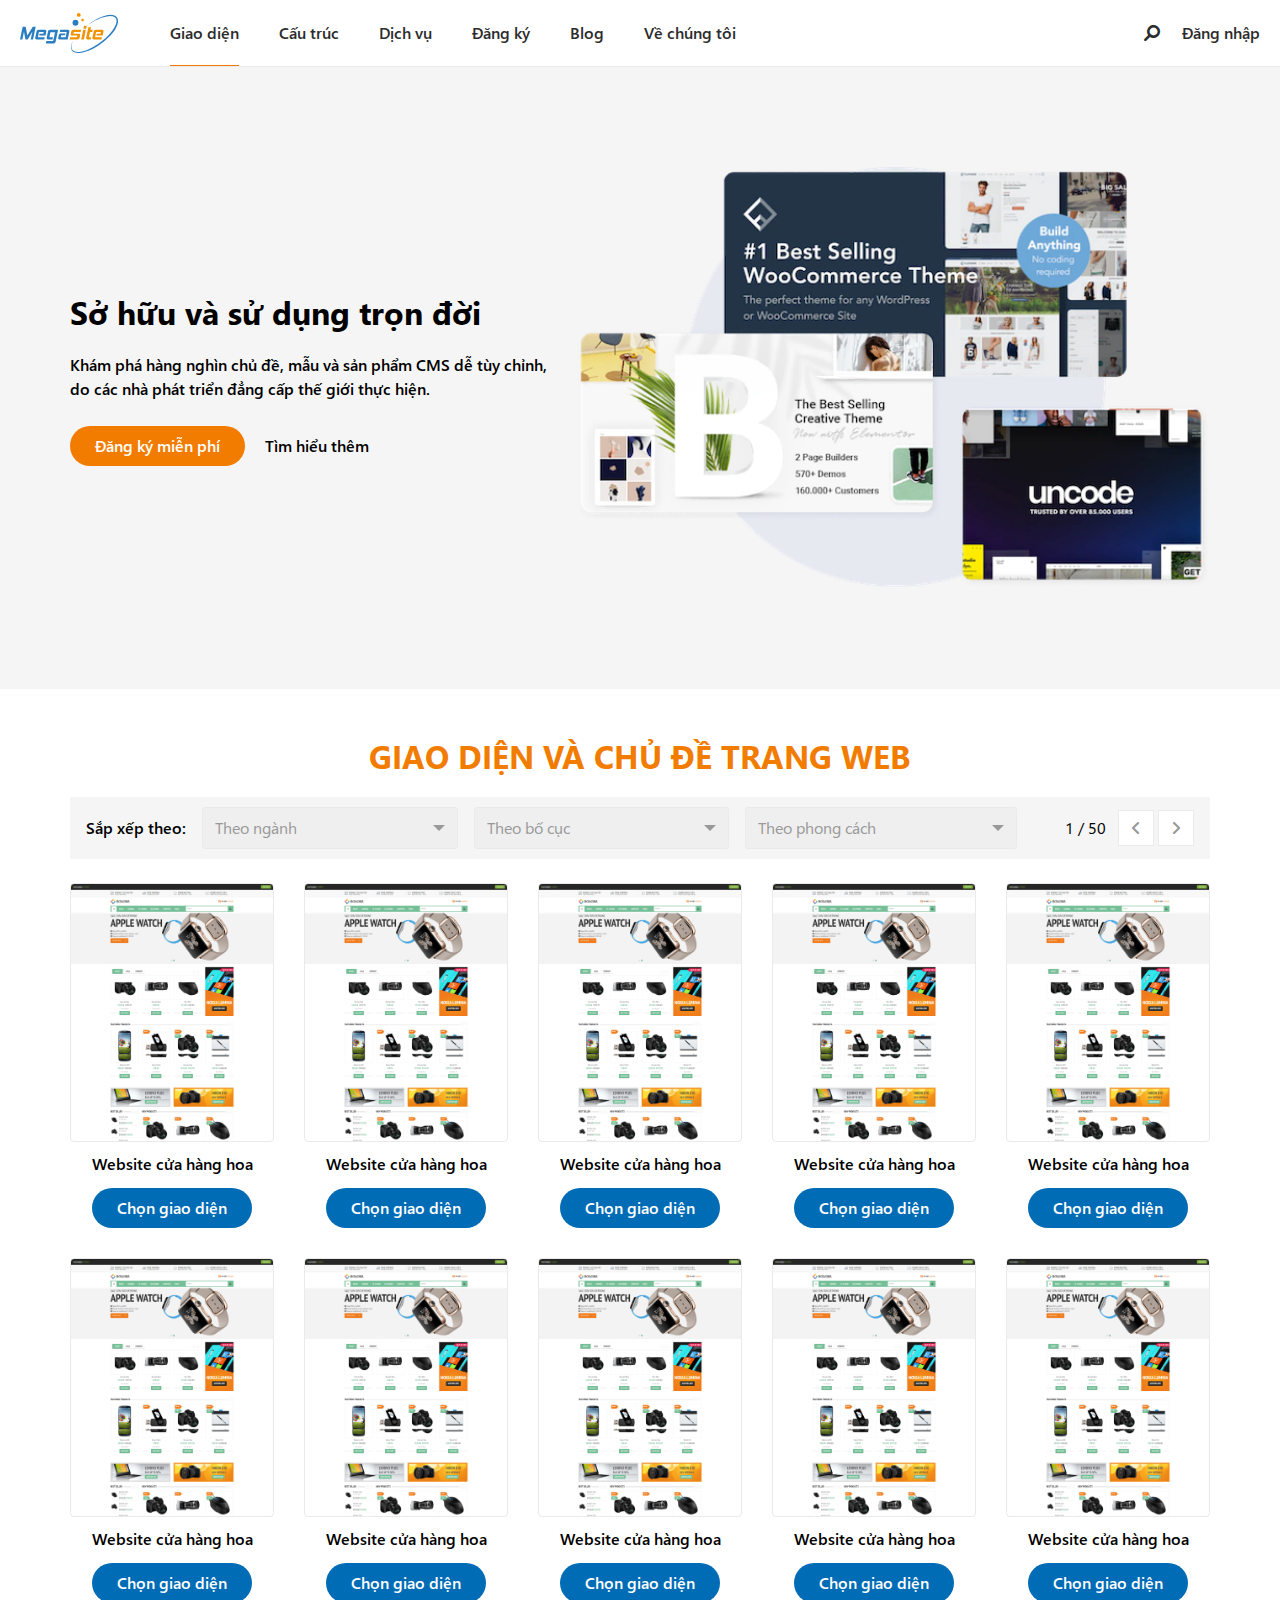
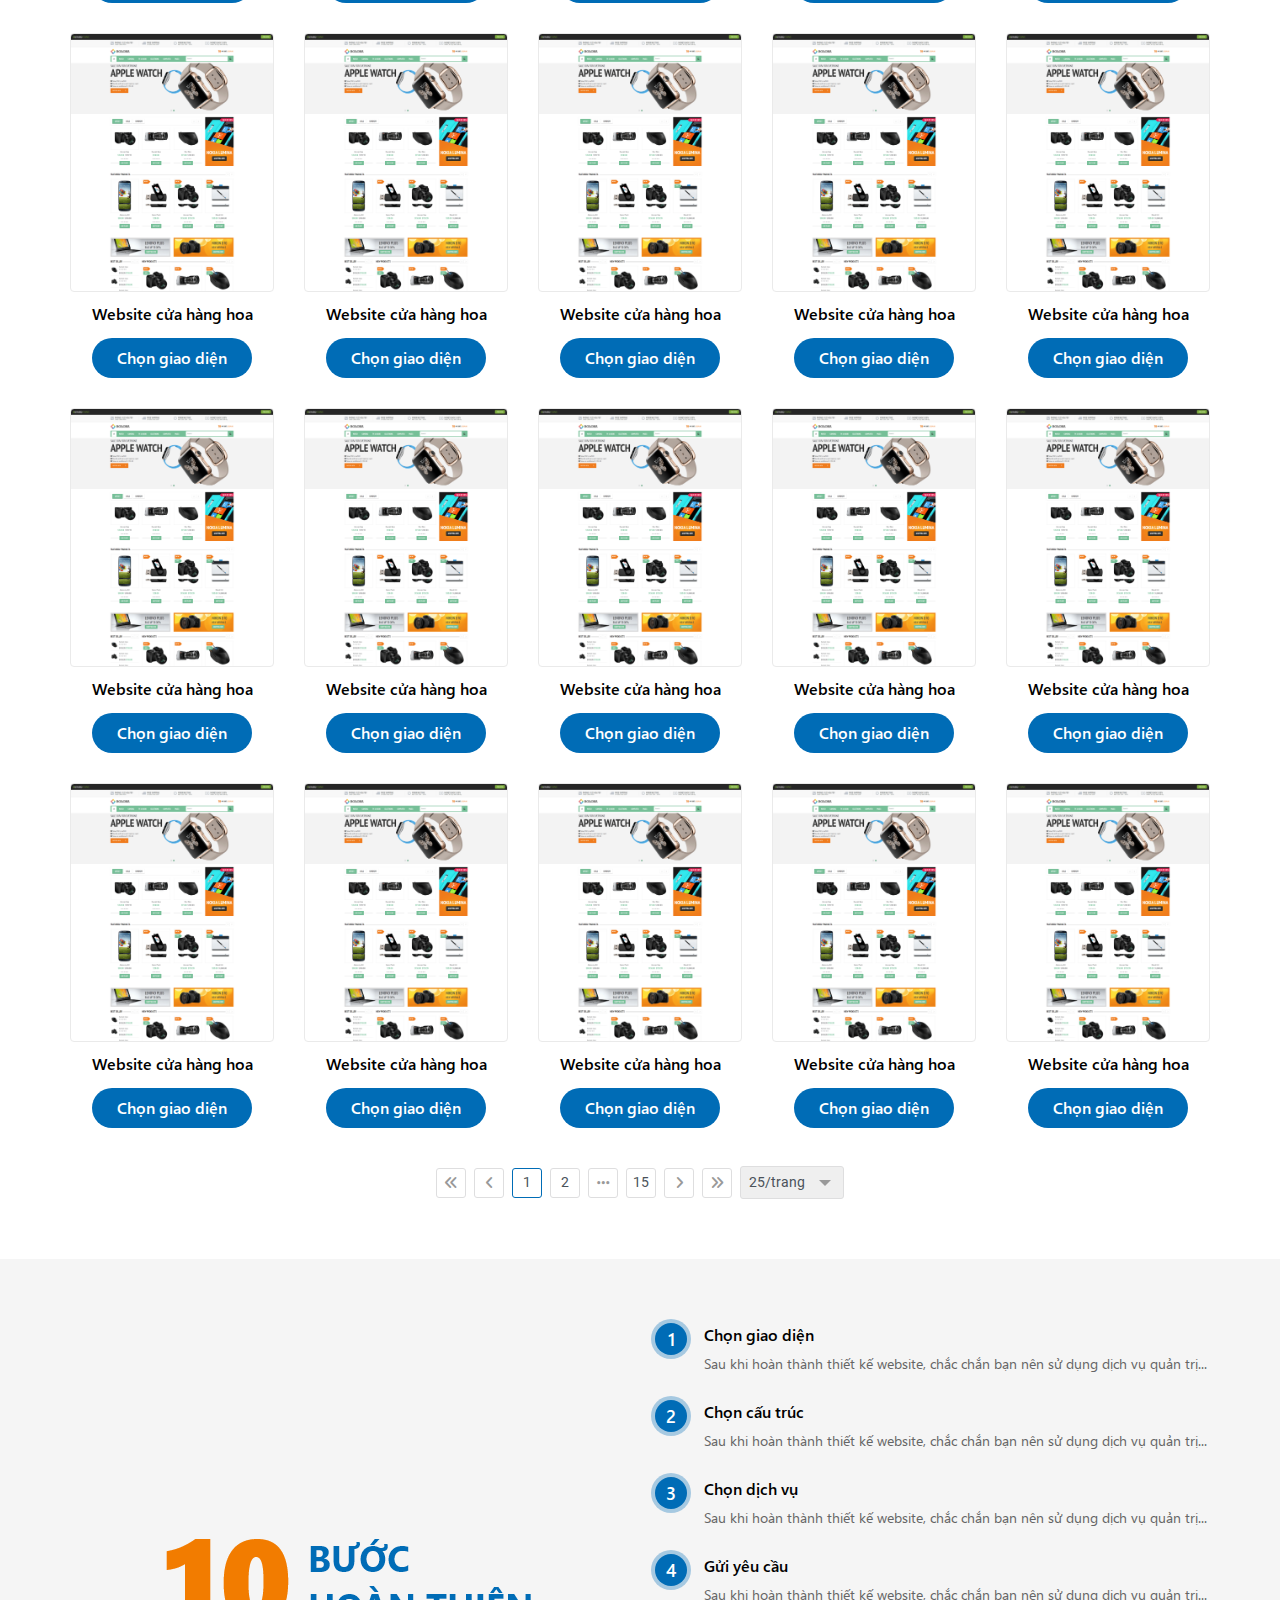
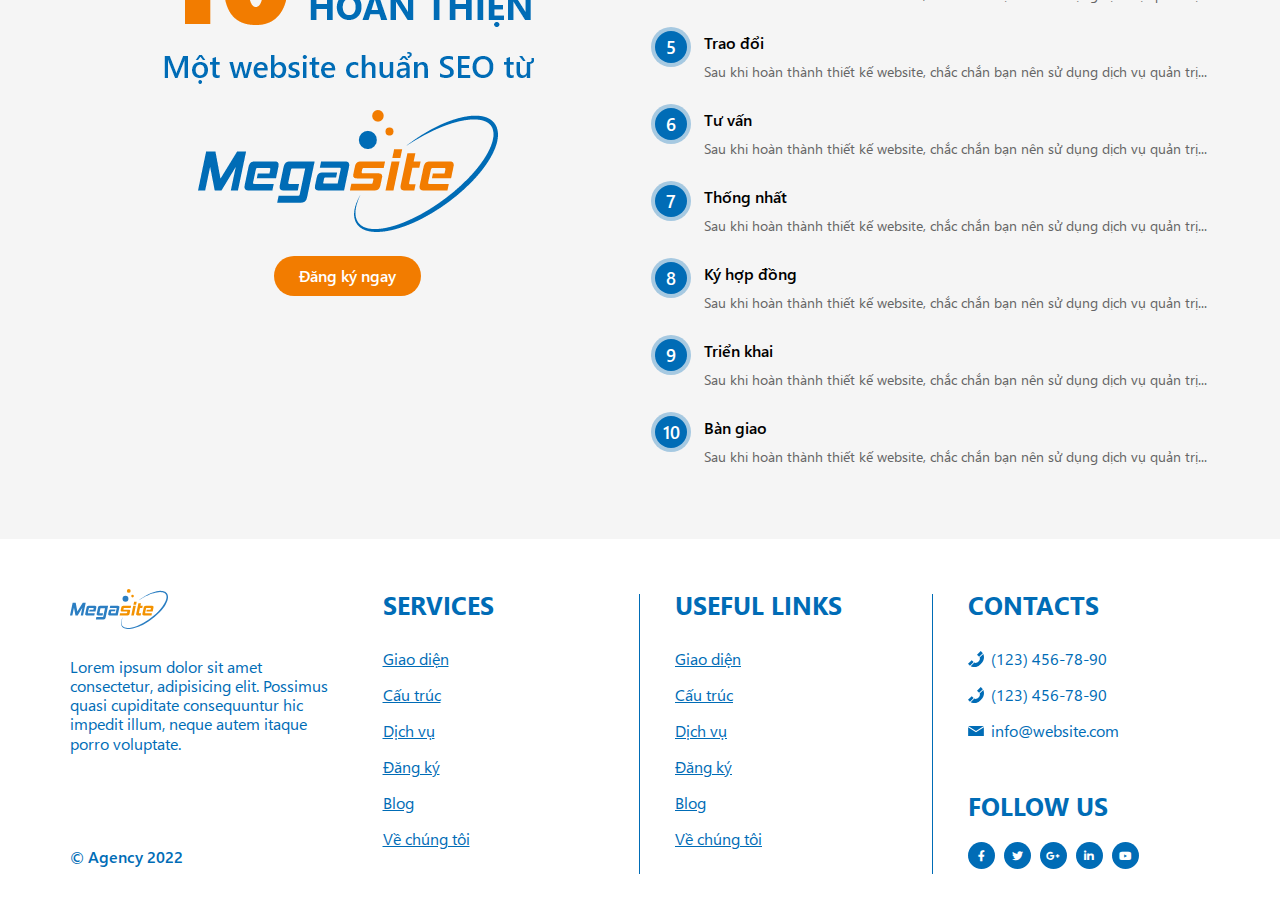
==== commit 8b5d70ae: "update list theme css" ====
--- a/index.html
+++ b/index.html
@@ -24,7 +24,7 @@
                     <i class="fa-solid fa-bars"></i>
                 </div>
                 <a href="index.html" class="header__logo">
-                    <img src="./assets/image/logo.svg" alt="">
+                    <img src="../image/logo.svg" alt="">
                 </a>
                 <nav class="header__menu">
                     <ul class="d-flex list-unstyled mb-0">
@@ -63,22 +63,20 @@
 
     <section class="page-banner bg-no-repeat bg-cover">
         <div class="page-banner-container container">
-            <div class="page-banner-inner">
-                <div class="d-flex flex-wrap align-items-center justify-content-between">
-                    <div class="page-banner__content d-flex flex-column">
-                        <h1 class="section-title fw-bold">Sở hữu và sử dụng trọn đời</h1>
-                        <p class="page-banner__desc fw-semibold">Khám phá hàng nghìn chủ đề, mẫu và sản phẩm CMS dễ tùy
-                            chỉnh, <br>
-                            do các nhà
-                            phát triển đẳng cấp thế giới thực hiện.</p>
-                        <div class="page-banner__action fw-semibold">
-                            <a href="#" class="button button--primary button--rounded">Đăng ký miễn phí</a>
-                            <a href="#" class="page-banner__action-link">Tìm hiểu thêm</a>
-                        </div>
-                    </div>
-                    <div class="page-banner__img">
-                        <img src="./assets/image/hero-1.png" alt="banner">
-                    </div>
+            <div class="page-banner-inner d-flex flex-wrap align-items-center justify-content-between">
+                <div class="page-banner__content d-flex flex-column">
+                    <h1 class="section-title fw-bold">Sở hữu và sử dụng trọn đời</h1>
+                    <p class="page-banner__desc fw-semibold">Khám phá hàng nghìn chủ đề, mẫu và sản phẩm CMS dễ tùy
+                        chỉnh, <br>
+                        do các nhà
+                        phát triển đẳng cấp thế giới thực hiện.</p>
+                    <div class="page-banner__action fw-semibold">
+                        <a href="#" class="button button--primary button--rounded">Đăng ký miễn phí</a>
+                        <a href="#" class="page-banner__action-link">Tìm hiểu thêm</a>
+                    </div>
+                </div>
+                <div class="page-banner__img">
+                    <img src="../image/hero-1.png" alt="banner">
                 </div>
             </div>
         </div>
@@ -123,247 +121,247 @@
                         <div class="col-xs-6 col-sm-4 col-md-4 col-lg-20p">
                             <div class="theme-item text-center" data-slide-index="0">
                                 <a href="#" class="theme-item__thumbnail"
-                                    style="background-image:url(./assets/image/thumbnail.png);background-size:cover;background-repeat:no-repeat"></a>
-                                <h3 class="theme-item__name fw-semibold"><a href="#">Website cửa hàng hoa</a></h3>
-                                <a href="#" class="button button--secondary button--rounded">
-                                    Chọn giao diện
-                                </a>
-                            </div>
-                        </div>
-                        <div class="col-xs-6 col-sm-4 col-md-4 col-lg-20p">
-                            <div class="theme-item text-center" data-slide-index="0">
-                                <a href="#" class="theme-item__thumbnail"
-                                    style="background-image:url(./assets/image/thumbnail.png);background-size:cover;background-repeat:no-repeat"></a>
-                                <h3 class="theme-item__name fw-semibold"><a href="#">Website cửa hàng hoa</a></h3>
-                                <a href="#" class="button button--secondary button--rounded">
-                                    Chọn giao diện
-                                </a>
-                            </div>
-                        </div>
-                        <div class="col-xs-6 col-sm-4 col-md-4 col-lg-20p">
-                            <div class="theme-item text-center" data-slide-index="0">
-                                <a href="#" class="theme-item__thumbnail"
-                                    style="background-image:url(./assets/image/thumbnail.png);background-size:cover;background-repeat:no-repeat"></a>
-                                <h3 class="theme-item__name fw-semibold"><a href="#">Website cửa hàng hoa</a></h3>
-                                <a href="#" class="button button--secondary button--rounded">
-                                    Chọn giao diện
-                                </a>
-                            </div>
-                        </div>
-                        <div class="col-xs-6 col-sm-4 col-md-4 col-lg-20p">
-                            <div class="theme-item text-center" data-slide-index="0">
-                                <a href="#" class="theme-item__thumbnail"
-                                    style="background-image:url(./assets/image/thumbnail.png);background-size:cover;background-repeat:no-repeat"></a>
-                                <h3 class="theme-item__name fw-semibold"><a href="#">Website cửa hàng hoa</a></h3>
-                                <a href="#" class="button button--secondary button--rounded">
-                                    Chọn giao diện
-                                </a>
-                            </div>
-                        </div>
-                        <div class="col-xs-6 col-sm-4 col-md-4 col-lg-20p">
-                            <div class="theme-item text-center" data-slide-index="0">
-                                <a href="#" class="theme-item__thumbnail"
-                                    style="background-image:url(./assets/image/thumbnail.png);background-size:cover;background-repeat:no-repeat"></a>
-                                <h3 class="theme-item__name fw-semibold"><a href="#">Website cửa hàng hoa</a></h3>
-                                <a href="#" class="button button--secondary button--rounded">
-                                    Chọn giao diện
-                                </a>
-                            </div>
-                        </div>
-                        <div class="col-xs-6 col-sm-4 col-md-4 col-lg-20p">
-                            <div class="theme-item text-center" data-slide-index="0">
-                                <a href="#" class="theme-item__thumbnail"
-                                    style="background-image:url(./assets/image/thumbnail.png);background-size:cover;background-repeat:no-repeat"></a>
-                                <h3 class="theme-item__name fw-semibold"><a href="#">Website cửa hàng hoa</a></h3>
-                                <a href="#" class="button button--secondary button--rounded">
-                                    Chọn giao diện
-                                </a>
-                            </div>
-                        </div>
-                        <div class="col-xs-6 col-sm-4 col-md-4 col-lg-20p">
-                            <div class="theme-item text-center" data-slide-index="0">
-                                <a href="#" class="theme-item__thumbnail"
-                                    style="background-image:url(./assets/image/thumbnail.png);background-size:cover;background-repeat:no-repeat"></a>
-                                <h3 class="theme-item__name fw-semibold"><a href="#">Website cửa hàng hoa</a></h3>
-                                <a href="#" class="button button--secondary button--rounded">
-                                    Chọn giao diện
-                                </a>
-                            </div>
-                        </div>
-                        <div class="col-xs-6 col-sm-4 col-md-4 col-lg-20p">
-                            <div class="theme-item text-center" data-slide-index="0">
-                                <a href="#" class="theme-item__thumbnail"
-                                    style="background-image:url(./assets/image/thumbnail.png);background-size:cover;background-repeat:no-repeat"></a>
-                                <h3 class="theme-item__name fw-semibold"><a href="#">Website cửa hàng hoa</a></h3>
-                                <a href="#" class="button button--secondary button--rounded">
-                                    Chọn giao diện
-                                </a>
-                            </div>
-                        </div>
-                        <div class="col-xs-6 col-sm-4 col-md-4 col-lg-20p">
-                            <div class="theme-item text-center" data-slide-index="0">
-                                <a href="#" class="theme-item__thumbnail"
-                                    style="background-image:url(./assets/image/thumbnail.png);background-size:cover;background-repeat:no-repeat"></a>
-                                <h3 class="theme-item__name fw-semibold"><a href="#">Website cửa hàng hoa</a></h3>
-                                <a href="#" class="button button--secondary button--rounded">
-                                    Chọn giao diện
-                                </a>
-                            </div>
-                        </div>
-                        <div class="col-xs-6 col-sm-4 col-md-4 col-lg-20p">
-                            <div class="theme-item text-center" data-slide-index="0">
-                                <a href="#" class="theme-item__thumbnail"
-                                    style="background-image:url(./assets/image/thumbnail.png);background-size:cover;background-repeat:no-repeat"></a>
-                                <h3 class="theme-item__name fw-semibold"><a href="#">Website cửa hàng hoa</a></h3>
-                                <a href="#" class="button button--secondary button--rounded">
-                                    Chọn giao diện
-                                </a>
-                            </div>
-                        </div>
-                        <div class="col-xs-6 col-sm-4 col-md-4 col-lg-20p">
-                            <div class="theme-item text-center" data-slide-index="0">
-                                <a href="#" class="theme-item__thumbnail"
-                                    style="background-image:url(./assets/image/thumbnail.png);background-size:cover;background-repeat:no-repeat"></a>
-                                <h3 class="theme-item__name fw-semibold"><a href="#">Website cửa hàng hoa</a></h3>
-                                <a href="#" class="button button--secondary button--rounded">
-                                    Chọn giao diện
-                                </a>
-                            </div>
-                        </div>
-                        <div class="col-xs-6 col-sm-4 col-md-4 col-lg-20p">
-                            <div class="theme-item text-center" data-slide-index="0">
-                                <a href="#" class="theme-item__thumbnail"
-                                    style="background-image:url(./assets/image/thumbnail.png);background-size:cover;background-repeat:no-repeat"></a>
-                                <h3 class="theme-item__name fw-semibold"><a href="#">Website cửa hàng hoa</a></h3>
-                                <a href="#" class="button button--secondary button--rounded">
-                                    Chọn giao diện
-                                </a>
-                            </div>
-                        </div>
-                        <div class="col-xs-6 col-sm-4 col-md-4 col-lg-20p">
-                            <div class="theme-item text-center" data-slide-index="0">
-                                <a href="#" class="theme-item__thumbnail"
-                                    style="background-image:url(./assets/image/thumbnail.png);background-size:cover;background-repeat:no-repeat"></a>
-                                <h3 class="theme-item__name fw-semibold"><a href="#">Website cửa hàng hoa</a></h3>
-                                <a href="#" class="button button--secondary button--rounded">
-                                    Chọn giao diện
-                                </a>
-                            </div>
-                        </div>
-                        <div class="col-xs-6 col-sm-4 col-md-4 col-lg-20p">
-                            <div class="theme-item text-center" data-slide-index="0">
-                                <a href="#" class="theme-item__thumbnail"
-                                    style="background-image:url(./assets/image/thumbnail.png);background-size:cover;background-repeat:no-repeat"></a>
-                                <h3 class="theme-item__name fw-semibold"><a href="#">Website cửa hàng hoa</a></h3>
-                                <a href="#" class="button button--secondary button--rounded">
-                                    Chọn giao diện
-                                </a>
-                            </div>
-                        </div>
-                        <div class="col-xs-6 col-sm-4 col-md-4 col-lg-20p">
-                            <div class="theme-item text-center" data-slide-index="0">
-                                <a href="#" class="theme-item__thumbnail"
-                                    style="background-image:url(./assets/image/thumbnail.png);background-size:cover;background-repeat:no-repeat"></a>
-                                <h3 class="theme-item__name fw-semibold"><a href="#">Website cửa hàng hoa</a></h3>
-                                <a href="#" class="button button--secondary button--rounded">
-                                    Chọn giao diện
-                                </a>
-                            </div>
-                        </div>
-                        <div class="col-xs-6 col-sm-4 col-md-4 col-lg-20p">
-                            <div class="theme-item text-center" data-slide-index="0">
-                                <a href="#" class="theme-item__thumbnail"
-                                    style="background-image:url(./assets/image/thumbnail.png);background-size:cover;background-repeat:no-repeat"></a>
-                                <h3 class="theme-item__name fw-semibold"><a href="#">Website cửa hàng hoa</a></h3>
-                                <a href="#" class="button button--secondary button--rounded">
-                                    Chọn giao diện
-                                </a>
-                            </div>
-                        </div>
-                        <div class="col-xs-6 col-sm-4 col-md-4 col-lg-20p">
-                            <div class="theme-item text-center" data-slide-index="0">
-                                <a href="#" class="theme-item__thumbnail"
-                                    style="background-image:url(./assets/image/thumbnail.png);background-size:cover;background-repeat:no-repeat"></a>
-                                <h3 class="theme-item__name fw-semibold"><a href="#">Website cửa hàng hoa</a></h3>
-                                <a href="#" class="button button--secondary button--rounded">
-                                    Chọn giao diện
-                                </a>
-                            </div>
-                        </div>
-                        <div class="col-xs-6 col-sm-4 col-md-4 col-lg-20p">
-                            <div class="theme-item text-center" data-slide-index="0">
-                                <a href="#" class="theme-item__thumbnail"
-                                    style="background-image:url(./assets/image/thumbnail.png);background-size:cover;background-repeat:no-repeat"></a>
-                                <h3 class="theme-item__name fw-semibold"><a href="#">Website cửa hàng hoa</a></h3>
-                                <a href="#" class="button button--secondary button--rounded">
-                                    Chọn giao diện
-                                </a>
-                            </div>
-                        </div>
-                        <div class="col-xs-6 col-sm-4 col-md-4 col-lg-20p">
-                            <div class="theme-item text-center" data-slide-index="0">
-                                <a href="#" class="theme-item__thumbnail"
-                                    style="background-image:url(./assets/image/thumbnail.png);background-size:cover;background-repeat:no-repeat"></a>
-                                <h3 class="theme-item__name fw-semibold"><a href="#">Website cửa hàng hoa</a></h3>
-                                <a href="#" class="button button--secondary button--rounded">
-                                    Chọn giao diện
-                                </a>
-                            </div>
-                        </div>
-                        <div class="col-xs-6 col-sm-4 col-md-4 col-lg-20p">
-                            <div class="theme-item text-center" data-slide-index="0">
-                                <a href="#" class="theme-item__thumbnail"
-                                    style="background-image:url(./assets/image/thumbnail.png);background-size:cover;background-repeat:no-repeat"></a>
-                                <h3 class="theme-item__name fw-semibold"><a href="#">Website cửa hàng hoa</a></h3>
-                                <a href="#" class="button button--secondary button--rounded">
-                                    Chọn giao diện
-                                </a>
-                            </div>
-                        </div>
-                        <div class="col-xs-6 col-sm-4 col-md-4 col-lg-20p">
-                            <div class="theme-item text-center" data-slide-index="0">
-                                <a href="#" class="theme-item__thumbnail"
-                                    style="background-image:url(./assets/image/thumbnail.png);background-size:cover;background-repeat:no-repeat"></a>
-                                <h3 class="theme-item__name fw-semibold"><a href="#">Website cửa hàng hoa</a></h3>
-                                <a href="#" class="button button--secondary button--rounded">
-                                    Chọn giao diện
-                                </a>
-                            </div>
-                        </div>
-                        <div class="col-xs-6 col-sm-4 col-md-4 col-lg-20p">
-                            <div class="theme-item text-center" data-slide-index="0">
-                                <a href="#" class="theme-item__thumbnail"
-                                    style="background-image:url(./assets/image/thumbnail.png);background-size:cover;background-repeat:no-repeat"></a>
-                                <h3 class="theme-item__name fw-semibold"><a href="#">Website cửa hàng hoa</a></h3>
-                                <a href="#" class="button button--secondary button--rounded">
-                                    Chọn giao diện
-                                </a>
-                            </div>
-                        </div>
-                        <div class="col-xs-6 col-sm-4 col-md-4 col-lg-20p">
-                            <div class="theme-item text-center" data-slide-index="0">
-                                <a href="#" class="theme-item__thumbnail"
-                                    style="background-image:url(./assets/image/thumbnail.png);background-size:cover;background-repeat:no-repeat"></a>
-                                <h3 class="theme-item__name fw-semibold"><a href="#">Website cửa hàng hoa</a></h3>
-                                <a href="#" class="button button--secondary button--rounded">
-                                    Chọn giao diện
-                                </a>
-                            </div>
-                        </div>
-                        <div class="col-xs-6 col-sm-4 col-md-4 col-lg-20p">
-                            <div class="theme-item text-center" data-slide-index="0">
-                                <a href="#" class="theme-item__thumbnail"
-                                    style="background-image:url(./assets/image/thumbnail.png);background-size:cover;background-repeat:no-repeat"></a>
-                                <h3 class="theme-item__name fw-semibold"><a href="#">Website cửa hàng hoa</a></h3>
-                                <a href="#" class="button button--secondary button--rounded">
-                                    Chọn giao diện
-                                </a>
-                            </div>
-                        </div>
-                        <div class="col-xs-6 col-sm-4 col-md-4 col-lg-20p">
-                            <div class="theme-item text-center" data-slide-index="0">
-                                <a href="#" class="theme-item__thumbnail"
-                                    style="background-image:url(./assets/image/thumbnail.png);background-size:cover;background-repeat:no-repeat"></a>
+                                    style="background-image:url(../image/thumbnail.png);background-size:cover;background-repeat:no-repeat"></a>
+                                <h3 class="theme-item__name fw-semibold"><a href="#">Website cửa hàng hoa</a></h3>
+                                <a href="#" class="button button--secondary button--rounded">
+                                    Chọn giao diện
+                                </a>
+                            </div>
+                        </div>
+                        <div class="col-xs-6 col-sm-4 col-md-4 col-lg-20p">
+                            <div class="theme-item text-center" data-slide-index="0">
+                                <a href="#" class="theme-item__thumbnail"
+                                    style="background-image:url(../image/thumbnail.png);background-size:cover;background-repeat:no-repeat"></a>
+                                <h3 class="theme-item__name fw-semibold"><a href="#">Website cửa hàng hoa</a></h3>
+                                <a href="#" class="button button--secondary button--rounded">
+                                    Chọn giao diện
+                                </a>
+                            </div>
+                        </div>
+                        <div class="col-xs-6 col-sm-4 col-md-4 col-lg-20p">
+                            <div class="theme-item text-center" data-slide-index="0">
+                                <a href="#" class="theme-item__thumbnail"
+                                    style="background-image:url(../image/thumbnail.png);background-size:cover;background-repeat:no-repeat"></a>
+                                <h3 class="theme-item__name fw-semibold"><a href="#">Website cửa hàng hoa</a></h3>
+                                <a href="#" class="button button--secondary button--rounded">
+                                    Chọn giao diện
+                                </a>
+                            </div>
+                        </div>
+                        <div class="col-xs-6 col-sm-4 col-md-4 col-lg-20p">
+                            <div class="theme-item text-center" data-slide-index="0">
+                                <a href="#" class="theme-item__thumbnail"
+                                    style="background-image:url(../image/thumbnail.png);background-size:cover;background-repeat:no-repeat"></a>
+                                <h3 class="theme-item__name fw-semibold"><a href="#">Website cửa hàng hoa</a></h3>
+                                <a href="#" class="button button--secondary button--rounded">
+                                    Chọn giao diện
+                                </a>
+                            </div>
+                        </div>
+                        <div class="col-xs-6 col-sm-4 col-md-4 col-lg-20p">
+                            <div class="theme-item text-center" data-slide-index="0">
+                                <a href="#" class="theme-item__thumbnail"
+                                    style="background-image:url(../image/thumbnail.png);background-size:cover;background-repeat:no-repeat"></a>
+                                <h3 class="theme-item__name fw-semibold"><a href="#">Website cửa hàng hoa</a></h3>
+                                <a href="#" class="button button--secondary button--rounded">
+                                    Chọn giao diện
+                                </a>
+                            </div>
+                        </div>
+                        <div class="col-xs-6 col-sm-4 col-md-4 col-lg-20p">
+                            <div class="theme-item text-center" data-slide-index="0">
+                                <a href="#" class="theme-item__thumbnail"
+                                    style="background-image:url(../image/thumbnail.png);background-size:cover;background-repeat:no-repeat"></a>
+                                <h3 class="theme-item__name fw-semibold"><a href="#">Website cửa hàng hoa</a></h3>
+                                <a href="#" class="button button--secondary button--rounded">
+                                    Chọn giao diện
+                                </a>
+                            </div>
+                        </div>
+                        <div class="col-xs-6 col-sm-4 col-md-4 col-lg-20p">
+                            <div class="theme-item text-center" data-slide-index="0">
+                                <a href="#" class="theme-item__thumbnail"
+                                    style="background-image:url(../image/thumbnail.png);background-size:cover;background-repeat:no-repeat"></a>
+                                <h3 class="theme-item__name fw-semibold"><a href="#">Website cửa hàng hoa</a></h3>
+                                <a href="#" class="button button--secondary button--rounded">
+                                    Chọn giao diện
+                                </a>
+                            </div>
+                        </div>
+                        <div class="col-xs-6 col-sm-4 col-md-4 col-lg-20p">
+                            <div class="theme-item text-center" data-slide-index="0">
+                                <a href="#" class="theme-item__thumbnail"
+                                    style="background-image:url(../image/thumbnail.png);background-size:cover;background-repeat:no-repeat"></a>
+                                <h3 class="theme-item__name fw-semibold"><a href="#">Website cửa hàng hoa</a></h3>
+                                <a href="#" class="button button--secondary button--rounded">
+                                    Chọn giao diện
+                                </a>
+                            </div>
+                        </div>
+                        <div class="col-xs-6 col-sm-4 col-md-4 col-lg-20p">
+                            <div class="theme-item text-center" data-slide-index="0">
+                                <a href="#" class="theme-item__thumbnail"
+                                    style="background-image:url(../image/thumbnail.png);background-size:cover;background-repeat:no-repeat"></a>
+                                <h3 class="theme-item__name fw-semibold"><a href="#">Website cửa hàng hoa</a></h3>
+                                <a href="#" class="button button--secondary button--rounded">
+                                    Chọn giao diện
+                                </a>
+                            </div>
+                        </div>
+                        <div class="col-xs-6 col-sm-4 col-md-4 col-lg-20p">
+                            <div class="theme-item text-center" data-slide-index="0">
+                                <a href="#" class="theme-item__thumbnail"
+                                    style="background-image:url(../image/thumbnail.png);background-size:cover;background-repeat:no-repeat"></a>
+                                <h3 class="theme-item__name fw-semibold"><a href="#">Website cửa hàng hoa</a></h3>
+                                <a href="#" class="button button--secondary button--rounded">
+                                    Chọn giao diện
+                                </a>
+                            </div>
+                        </div>
+                        <div class="col-xs-6 col-sm-4 col-md-4 col-lg-20p">
+                            <div class="theme-item text-center" data-slide-index="0">
+                                <a href="#" class="theme-item__thumbnail"
+                                    style="background-image:url(../image/thumbnail.png);background-size:cover;background-repeat:no-repeat"></a>
+                                <h3 class="theme-item__name fw-semibold"><a href="#">Website cửa hàng hoa</a></h3>
+                                <a href="#" class="button button--secondary button--rounded">
+                                    Chọn giao diện
+                                </a>
+                            </div>
+                        </div>
+                        <div class="col-xs-6 col-sm-4 col-md-4 col-lg-20p">
+                            <div class="theme-item text-center" data-slide-index="0">
+                                <a href="#" class="theme-item__thumbnail"
+                                    style="background-image:url(../image/thumbnail.png);background-size:cover;background-repeat:no-repeat"></a>
+                                <h3 class="theme-item__name fw-semibold"><a href="#">Website cửa hàng hoa</a></h3>
+                                <a href="#" class="button button--secondary button--rounded">
+                                    Chọn giao diện
+                                </a>
+                            </div>
+                        </div>
+                        <div class="col-xs-6 col-sm-4 col-md-4 col-lg-20p">
+                            <div class="theme-item text-center" data-slide-index="0">
+                                <a href="#" class="theme-item__thumbnail"
+                                    style="background-image:url(../image/thumbnail.png);background-size:cover;background-repeat:no-repeat"></a>
+                                <h3 class="theme-item__name fw-semibold"><a href="#">Website cửa hàng hoa</a></h3>
+                                <a href="#" class="button button--secondary button--rounded">
+                                    Chọn giao diện
+                                </a>
+                            </div>
+                        </div>
+                        <div class="col-xs-6 col-sm-4 col-md-4 col-lg-20p">
+                            <div class="theme-item text-center" data-slide-index="0">
+                                <a href="#" class="theme-item__thumbnail"
+                                    style="background-image:url(../image/thumbnail.png);background-size:cover;background-repeat:no-repeat"></a>
+                                <h3 class="theme-item__name fw-semibold"><a href="#">Website cửa hàng hoa</a></h3>
+                                <a href="#" class="button button--secondary button--rounded">
+                                    Chọn giao diện
+                                </a>
+                            </div>
+                        </div>
+                        <div class="col-xs-6 col-sm-4 col-md-4 col-lg-20p">
+                            <div class="theme-item text-center" data-slide-index="0">
+                                <a href="#" class="theme-item__thumbnail"
+                                    style="background-image:url(../image/thumbnail.png);background-size:cover;background-repeat:no-repeat"></a>
+                                <h3 class="theme-item__name fw-semibold"><a href="#">Website cửa hàng hoa</a></h3>
+                                <a href="#" class="button button--secondary button--rounded">
+                                    Chọn giao diện
+                                </a>
+                            </div>
+                        </div>
+                        <div class="col-xs-6 col-sm-4 col-md-4 col-lg-20p">
+                            <div class="theme-item text-center" data-slide-index="0">
+                                <a href="#" class="theme-item__thumbnail"
+                                    style="background-image:url(../image/thumbnail.png);background-size:cover;background-repeat:no-repeat"></a>
+                                <h3 class="theme-item__name fw-semibold"><a href="#">Website cửa hàng hoa</a></h3>
+                                <a href="#" class="button button--secondary button--rounded">
+                                    Chọn giao diện
+                                </a>
+                            </div>
+                        </div>
+                        <div class="col-xs-6 col-sm-4 col-md-4 col-lg-20p">
+                            <div class="theme-item text-center" data-slide-index="0">
+                                <a href="#" class="theme-item__thumbnail"
+                                    style="background-image:url(../image/thumbnail.png);background-size:cover;background-repeat:no-repeat"></a>
+                                <h3 class="theme-item__name fw-semibold"><a href="#">Website cửa hàng hoa</a></h3>
+                                <a href="#" class="button button--secondary button--rounded">
+                                    Chọn giao diện
+                                </a>
+                            </div>
+                        </div>
+                        <div class="col-xs-6 col-sm-4 col-md-4 col-lg-20p">
+                            <div class="theme-item text-center" data-slide-index="0">
+                                <a href="#" class="theme-item__thumbnail"
+                                    style="background-image:url(../image/thumbnail.png);background-size:cover;background-repeat:no-repeat"></a>
+                                <h3 class="theme-item__name fw-semibold"><a href="#">Website cửa hàng hoa</a></h3>
+                                <a href="#" class="button button--secondary button--rounded">
+                                    Chọn giao diện
+                                </a>
+                            </div>
+                        </div>
+                        <div class="col-xs-6 col-sm-4 col-md-4 col-lg-20p">
+                            <div class="theme-item text-center" data-slide-index="0">
+                                <a href="#" class="theme-item__thumbnail"
+                                    style="background-image:url(../image/thumbnail.png);background-size:cover;background-repeat:no-repeat"></a>
+                                <h3 class="theme-item__name fw-semibold"><a href="#">Website cửa hàng hoa</a></h3>
+                                <a href="#" class="button button--secondary button--rounded">
+                                    Chọn giao diện
+                                </a>
+                            </div>
+                        </div>
+                        <div class="col-xs-6 col-sm-4 col-md-4 col-lg-20p">
+                            <div class="theme-item text-center" data-slide-index="0">
+                                <a href="#" class="theme-item__thumbnail"
+                                    style="background-image:url(../image/thumbnail.png);background-size:cover;background-repeat:no-repeat"></a>
+                                <h3 class="theme-item__name fw-semibold"><a href="#">Website cửa hàng hoa</a></h3>
+                                <a href="#" class="button button--secondary button--rounded">
+                                    Chọn giao diện
+                                </a>
+                            </div>
+                        </div>
+                        <div class="col-xs-6 col-sm-4 col-md-4 col-lg-20p">
+                            <div class="theme-item text-center" data-slide-index="0">
+                                <a href="#" class="theme-item__thumbnail"
+                                    style="background-image:url(../image/thumbnail.png);background-size:cover;background-repeat:no-repeat"></a>
+                                <h3 class="theme-item__name fw-semibold"><a href="#">Website cửa hàng hoa</a></h3>
+                                <a href="#" class="button button--secondary button--rounded">
+                                    Chọn giao diện
+                                </a>
+                            </div>
+                        </div>
+                        <div class="col-xs-6 col-sm-4 col-md-4 col-lg-20p">
+                            <div class="theme-item text-center" data-slide-index="0">
+                                <a href="#" class="theme-item__thumbnail"
+                                    style="background-image:url(../image/thumbnail.png);background-size:cover;background-repeat:no-repeat"></a>
+                                <h3 class="theme-item__name fw-semibold"><a href="#">Website cửa hàng hoa</a></h3>
+                                <a href="#" class="button button--secondary button--rounded">
+                                    Chọn giao diện
+                                </a>
+                            </div>
+                        </div>
+                        <div class="col-xs-6 col-sm-4 col-md-4 col-lg-20p">
+                            <div class="theme-item text-center" data-slide-index="0">
+                                <a href="#" class="theme-item__thumbnail"
+                                    style="background-image:url(../image/thumbnail.png);background-size:cover;background-repeat:no-repeat"></a>
+                                <h3 class="theme-item__name fw-semibold"><a href="#">Website cửa hàng hoa</a></h3>
+                                <a href="#" class="button button--secondary button--rounded">
+                                    Chọn giao diện
+                                </a>
+                            </div>
+                        </div>
+                        <div class="col-xs-6 col-sm-4 col-md-4 col-lg-20p">
+                            <div class="theme-item text-center" data-slide-index="0">
+                                <a href="#" class="theme-item__thumbnail"
+                                    style="background-image:url(../image/thumbnail.png);background-size:cover;background-repeat:no-repeat"></a>
+                                <h3 class="theme-item__name fw-semibold"><a href="#">Website cửa hàng hoa</a></h3>
+                                <a href="#" class="button button--secondary button--rounded">
+                                    Chọn giao diện
+                                </a>
+                            </div>
+                        </div>
+                        <div class="col-xs-6 col-sm-4 col-md-4 col-lg-20p">
+                            <div class="theme-item text-center" data-slide-index="0">
+                                <a href="#" class="theme-item__thumbnail"
+                                    style="background-image:url(../image/thumbnail.png);background-size:cover;background-repeat:no-repeat"></a>
                                 <h3 class="theme-item__name fw-semibold"><a href="#">Website cửa hàng hoa</a></h3>
                                 <a href="#" class="button button--secondary button--rounded">
                                     Chọn giao diện
@@ -402,7 +400,7 @@
                 <div class="row d-flex flex-wrap align-items-center gutter-y-30">
                     <div class="col-xs-12 col-sm-6">
                         <div class="d-flex register-group flex-column align-items-center">
-                            <img src="assets/image/step-1.png" alt="">
+                            <img src="../image/step-1.png" alt="">
                             <a href="#" class="button button--primary button--rounded">Đăng ký ngay</a>
                         </div>
                     </div>
@@ -546,99 +544,108 @@
     </section>
 
     <footer class="footer">
-        <div class="container">
-            <div class="row d-flex flex-wrap gutter-y-30">
-                <div class="col-xs-12 col-sm-3">
-                    <div class="footer__intro d-flex flex-column">
-                        <a href="" class="footer__logo">
-                            <img src="./assets/image/logo.svg" alt="">
-                        </a>
-                        <div class="footer__description text-secondary">
-                            Lorem ipsum dolor sit amet consectetur, adipisicing elit. Possimus quasi cupiditate
-                            consequuntur hic impedit illum, neque autem itaque porro voluptate.
-                        </div>
-                        <p class="footer__copyright text-secondary fw-medium">&copy; Agency 2022</p>
-                    </div>
-                </div>
-                <div class="col-xs-12 col-sm-3">
-                    <div class="footer__item footer__menu footer__item-accordion position-relative">
-                        <h4 class="footer__item-title fw-bold text-secondary text-uppercase">Services</h4>
-                        <nav class="footer__item-accordion-inner">
-                            <ul class="list-unstyled mb-0">
-                                <li><a href="#">Giao diện</a></li>
-                                <li><a href="#">Cấu trúc</a></li>
-                                <li><a href="#">Dịch vụ</a></li>
-                                <li><a href="#">Đăng ký</a></li>
-                                <li><a href="#">Blog</a></li>
-                                <li><a href="#">Về chúng tôi</a></li>
-                            </ul>
-                        </nav>
-                    </div>
-                </div>
-                <div class="col-xs-12 col-sm-3">
-                    <div class="footer__item footer__menu footer__item-accordion position-relative">
-                        <h4 class="footer__item-title fw-bold text-secondary text-uppercase">Useful Links</h4>
-                        <nav class="footer__item-accordion-inner">
-                            <ul class="list-unstyled mb-0">
-                                <li><a href="#">Giao diện</a></li>
-                                <li><a href="#">Cấu trúc</a></li>
-                                <li><a href="#">Dịch vụ</a></li>
-                                <li><a href="#">Đăng ký</a></li>
-                                <li><a href="#">Blog</a></li>
-                                <li><a href="#">Về chúng tôi</a></li>
-                            </ul>
-                        </nav>
-                    </div>
-                </div>
-                <div class="col-xs-12 col-sm-3">
-                    <div class="footer__item">
-                        <div class="footer__item-accordion">
-                            <h4 class="footer__item-title fw-bold text-secondary text-uppercase">Contacts</h4>
-                            <div class="footer__item-accordion-inner">
-                                <ul class="footer__contact list-unstyled mb-0">
-                                    <li><a class="d-flex align-items-center footer__contact--tel"
-                                            href="tel:1234567890">(123)
-                                            456-78-90</a></li>
-                                    <li><a class="d-flex align-items-center footer__contact--tel"
-                                            href="tel:1234567890">(123)
-                                            456-78-90</a></li>
-                                    <li><a class="d-flex align-items-center footer__contact--mail"
-                                            href="mailto:info@website.com">info@website.com</a>
-                                    </li>
+        <div class="footer-container container">
+            <div class="footer-container-inner">
+                <div class="row d-flex flex-wrap gutter-y-30">
+                    <div class="col-xs-12 col-sm-3">
+                        <div class="footer__intro d-flex flex-column">
+                            <a href="" class="footer__logo">
+                                <img src="../image/logo.svg" alt="">
+                            </a>
+                            <div class="footer__description text-secondary">
+                                Lorem ipsum dolor sit amet consectetur, adipisicing elit. Possimus quasi cupiditate
+                                consequuntur hic impedit illum, neque autem itaque porro voluptate.
+                            </div>
+                            <p class="footer__copyright text-secondary fw-medium">&copy; Agency 2022</p>
+                        </div>
+                    </div>
+                    <div class="col-xs-12 col-sm-3">
+                        <div class="footer__item footer__menu footer__item-accordion position-relative">
+                            <h4 class="footer__item-title fw-bold text-secondary text-uppercase">Services</h4>
+                            <nav class="footer__item-accordion-inner">
+                                <ul class="list-unstyled mb-0">
+                                    <li><a href="#">Giao diện</a></li>
+                                    <li><a href="#">Cấu trúc</a></li>
+                                    <li><a href="#">Dịch vụ</a></li>
+                                    <li><a href="#">Đăng ký</a></li>
+                                    <li><a href="#">Blog</a></li>
+                                    <li><a href="#">Về chúng tôi</a></li>
                                 </ul>
-                            </div>
-                        </div>
-                        <div class="footer__social footer__item-accordion">
-                            <h4 class="footer__item-title footer__social-title fw-bold text-secondary text-uppercase">
-                                Follow
-                                us</h4>
-                            <div class="footer__item-accordion-inner">
-                                <ul class="footer__social-list list-unstyled mb-0 d-flex flex-wrap align-items-center">
-                                    <li><a href="" class="d-flex align-items-center justify-content-center img-circle">
-                                            <i class="fa-brands fa-facebook-f"></i>
-                                        </a>
-                                    </li>
-                                    <li>
-                                        <a href="" class="d-flex align-items-center justify-content-center img-circle">
-                                            <i class="fa-brands fa-twitter"></i>
-                                        </a>
-                                    </li>
-                                    <li>
-                                        <a href="" class="d-flex align-items-center justify-content-center img-circle">
-                                            <i class="fa-brands fa-google-plus-g"></i>
-                                        </a>
-                                    </li>
-                                    <li>
-                                        <a href="" class="d-flex align-items-center justify-content-center img-circle">
-                                            <i class="fa-brands fa-linkedin-in"></i>
-                                        </a>
-                                    </li>
-                                    <li>
-                                        <a href="" class="d-flex align-items-center justify-content-center img-circle">
-                                            <i class="fa-brands fa-youtube"></i>
-                                        </a>
-                                    </li>
+                            </nav>
+                        </div>
+                    </div>
+                    <div class="col-xs-12 col-sm-3">
+                        <div class="footer__item footer__menu footer__item-accordion position-relative">
+                            <h4 class="footer__item-title fw-bold text-secondary text-uppercase">Useful Links</h4>
+                            <nav class="footer__item-accordion-inner">
+                                <ul class="list-unstyled mb-0">
+                                    <li><a href="#">Giao diện</a></li>
+                                    <li><a href="#">Cấu trúc</a></li>
+                                    <li><a href="#">Dịch vụ</a></li>
+                                    <li><a href="#">Đăng ký</a></li>
+                                    <li><a href="#">Blog</a></li>
+                                    <li><a href="#">Về chúng tôi</a></li>
                                 </ul>
+                            </nav>
+                        </div>
+                    </div>
+                    <div class="col-xs-12 col-sm-3">
+                        <div class="footer__item">
+                            <div class="footer__item-accordion">
+                                <h4 class="footer__item-title fw-bold text-secondary text-uppercase">Contacts</h4>
+                                <div class="footer__item-accordion-inner">
+                                    <ul class="footer__contact list-unstyled mb-0">
+                                        <li><a class="d-flex align-items-center footer__contact--tel"
+                                                href="tel:1234567890">(123)
+                                                456-78-90</a></li>
+                                        <li><a class="d-flex align-items-center footer__contact--tel"
+                                                href="tel:1234567890">(123)
+                                                456-78-90</a></li>
+                                        <li><a class="d-flex align-items-center footer__contact--mail"
+                                                href="mailto:info@website.com">info@website.com</a>
+                                        </li>
+                                    </ul>
+                                </div>
+                            </div>
+                            <div class="footer__social footer__item-accordion">
+                                <h4
+                                    class="footer__item-title footer__social-title fw-bold text-secondary text-uppercase">
+                                    Follow
+                                    us</h4>
+                                <div class="footer__item-accordion-inner">
+                                    <ul
+                                        class="footer__social-list list-unstyled mb-0 d-flex flex-wrap align-items-center">
+                                        <li><a href=""
+                                                class="d-flex align-items-center justify-content-center img-circle">
+                                                <i class="fa-brands fa-facebook-f"></i>
+                                            </a>
+                                        </li>
+                                        <li>
+                                            <a href=""
+                                                class="d-flex align-items-center justify-content-center img-circle">
+                                                <i class="fa-brands fa-twitter"></i>
+                                            </a>
+                                        </li>
+                                        <li>
+                                            <a href=""
+                                                class="d-flex align-items-center justify-content-center img-circle">
+                                                <i class="fa-brands fa-google-plus-g"></i>
+                                            </a>
+                                        </li>
+                                        <li>
+                                            <a href=""
+                                                class="d-flex align-items-center justify-content-center img-circle">
+                                                <i class="fa-brands fa-linkedin-in"></i>
+                                            </a>
+                                        </li>
+                                        <li>
+                                            <a href=""
+                                                class="d-flex align-items-center justify-content-center img-circle">
+                                                <i class="fa-brands fa-youtube"></i>
+                                            </a>
+                                        </li>
+                                    </ul>
+                                </div>
                             </div>
                         </div>
                     </div>
--- a/css/style.css
+++ b/css/style.css
@@ -5,7 +5,7 @@
 /** =============== FONT ================= **/
 @font-face {
     font-family: "Roboto";
-    src: url("../fonts/Roboto-Bold.woff2") format("woff2"), url("../Roboto-Bold.woff") format("woff");
+    src: url("../fonts/Roboto-Bold.woff2") format("woff2"), url("../fonts/Roboto-Bold.woff") format("woff");
     font-weight: 700;
     font-style: normal;
     font-display: swap;
@@ -13,7 +13,7 @@
 
 @font-face {
     font-family: "Roboto";
-    src: url("../fonts/Roboto-Medium.woff2") format("woff2"), url("../Roboto-Medium.woff") format("woff");
+    src: url("../fonts/Roboto-Medium.woff2") format("woff2"), url("../fonts/Roboto-Medium.woff") format("woff");
     font-weight: 500;
     font-style: normal;
     font-display: swap;
@@ -95,6 +95,10 @@
 
 .align-items-center {
     align-items: center;
+}
+
+.align-items-start {
+    align-items: start;
 }
 
 .justify-content-center {
@@ -531,7 +535,8 @@
 /* Home
   --------------------------------------------- */
 /** HOME **/
-.home-step {
+.home-step,
+.step {
     background-color: #f5f5f5;
     padding: 64px 0px 71px 0;
 }
@@ -780,7 +785,6 @@
 
 .register-container-inner {
     align-items: flex-end;
-    justify-content: space-between;
 }
 
 .register__form {
@@ -789,6 +793,10 @@
     border-radius: 8px;
     border: 1px solid var(--secondary-color);
     margin-bottom: 50px;
+}
+
+.register__form-wrapper {
+    margin-right: auto;
 }
 
 .register__form-title {
--- a/css/responsive.css
+++ b/css/responsive.css
@@ -160,6 +160,7 @@
         flex-wrap: nowrap;
         overflow: auto;
         scroll-snap-type: x mandatory;
+        margin-bottom: 20px;
     }
 
     .theme-list-inner>[class*='col'] {
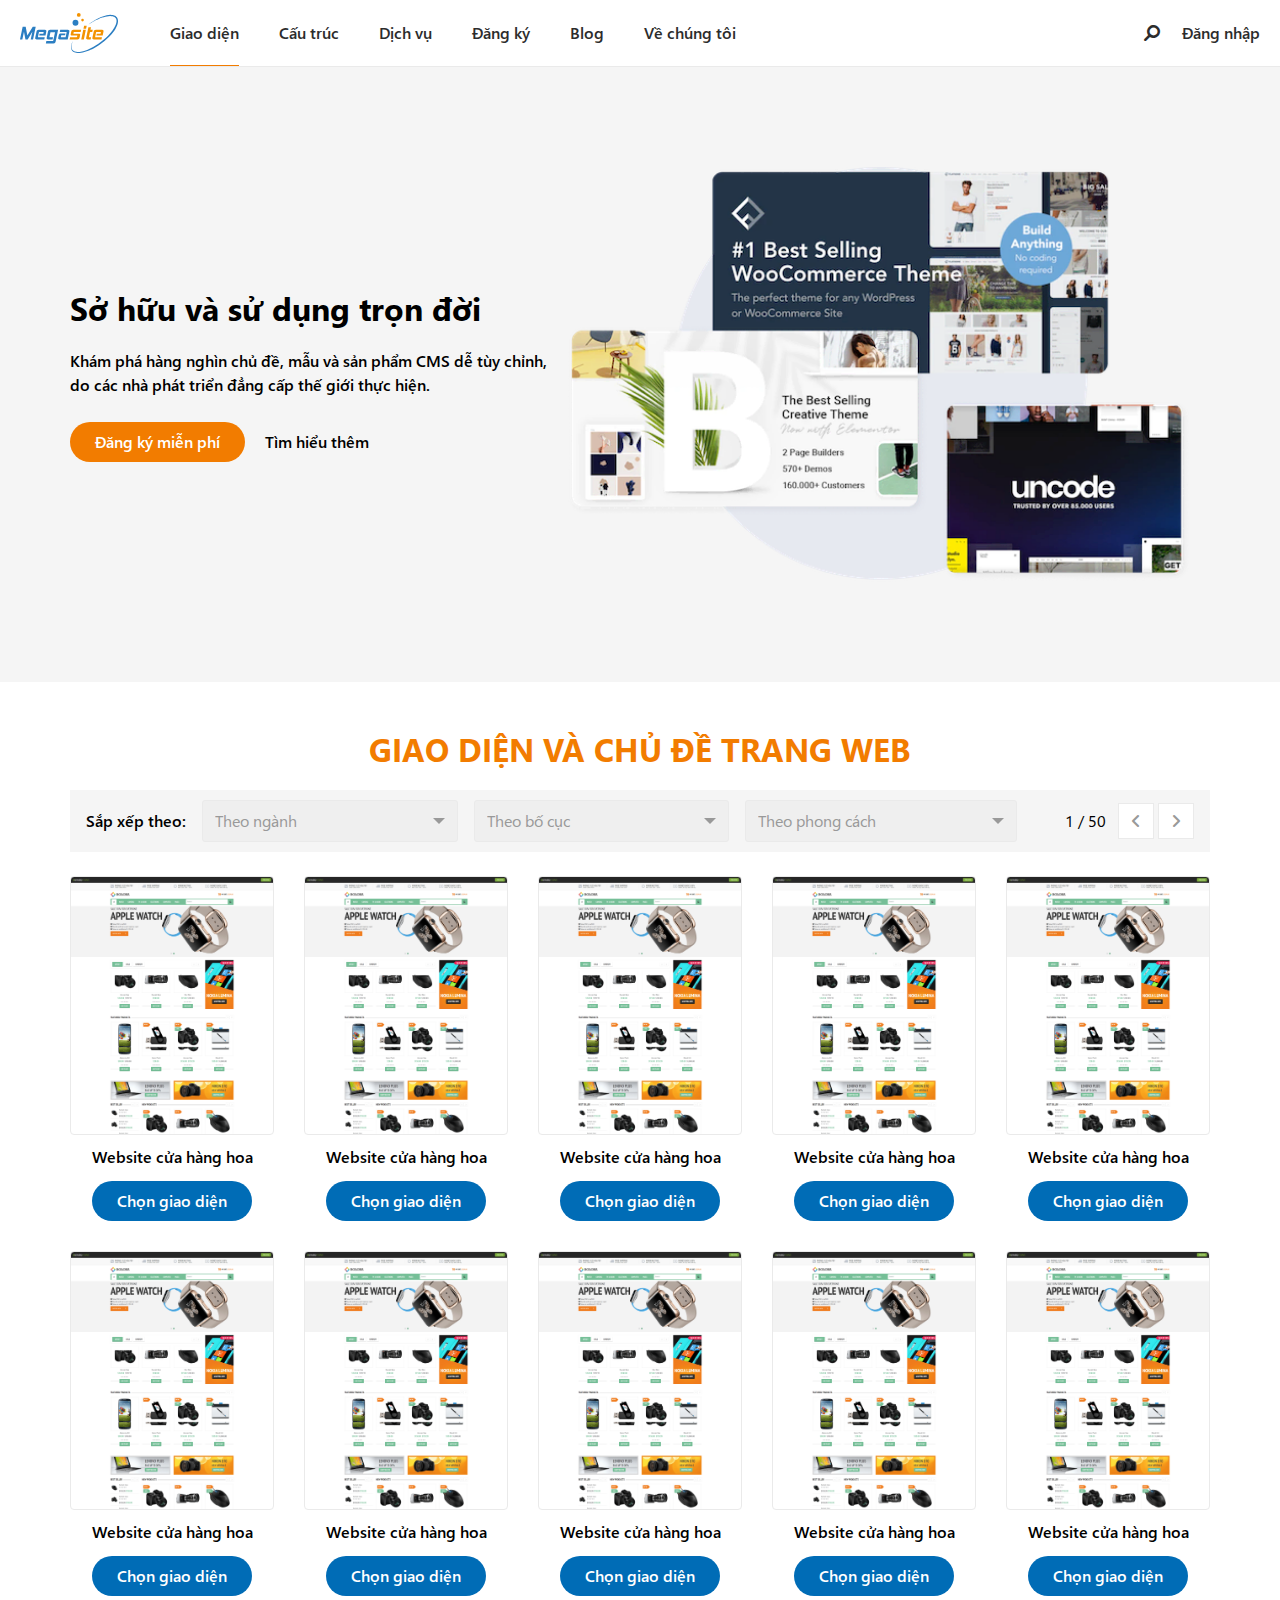
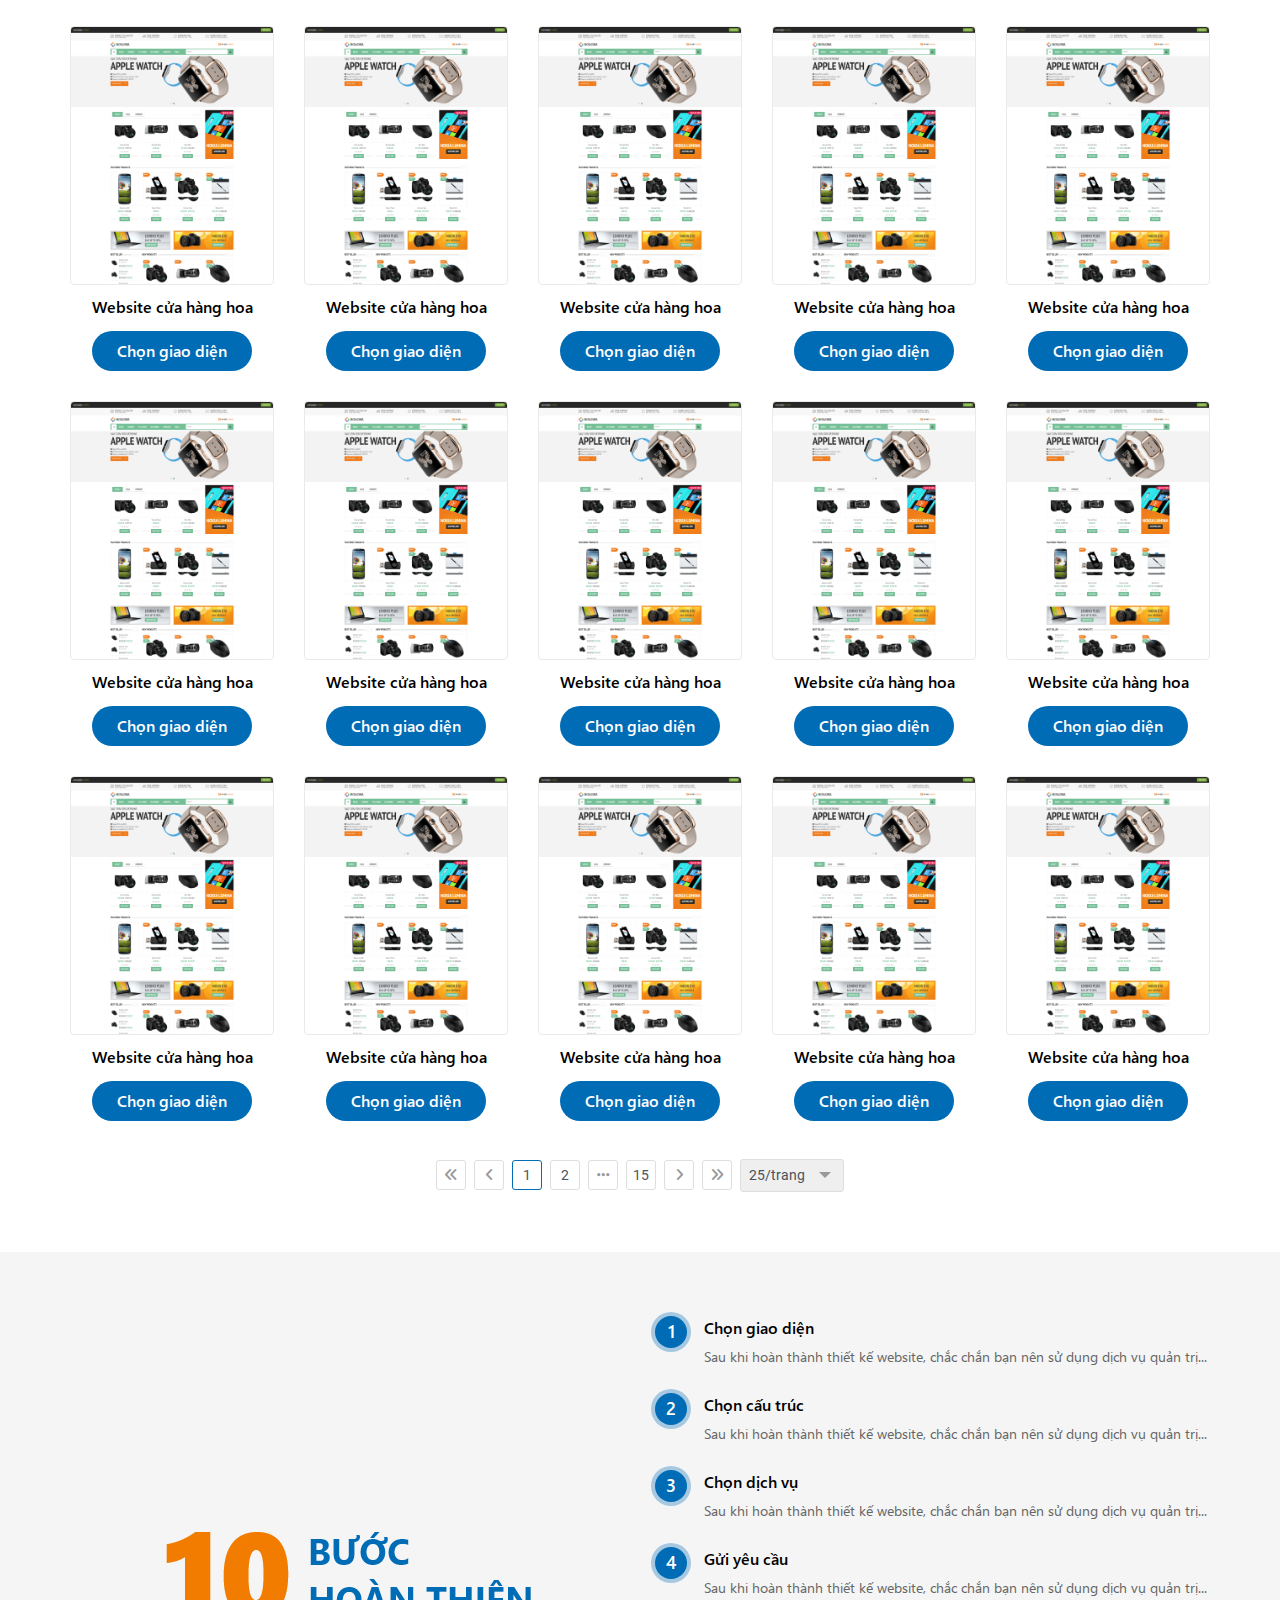
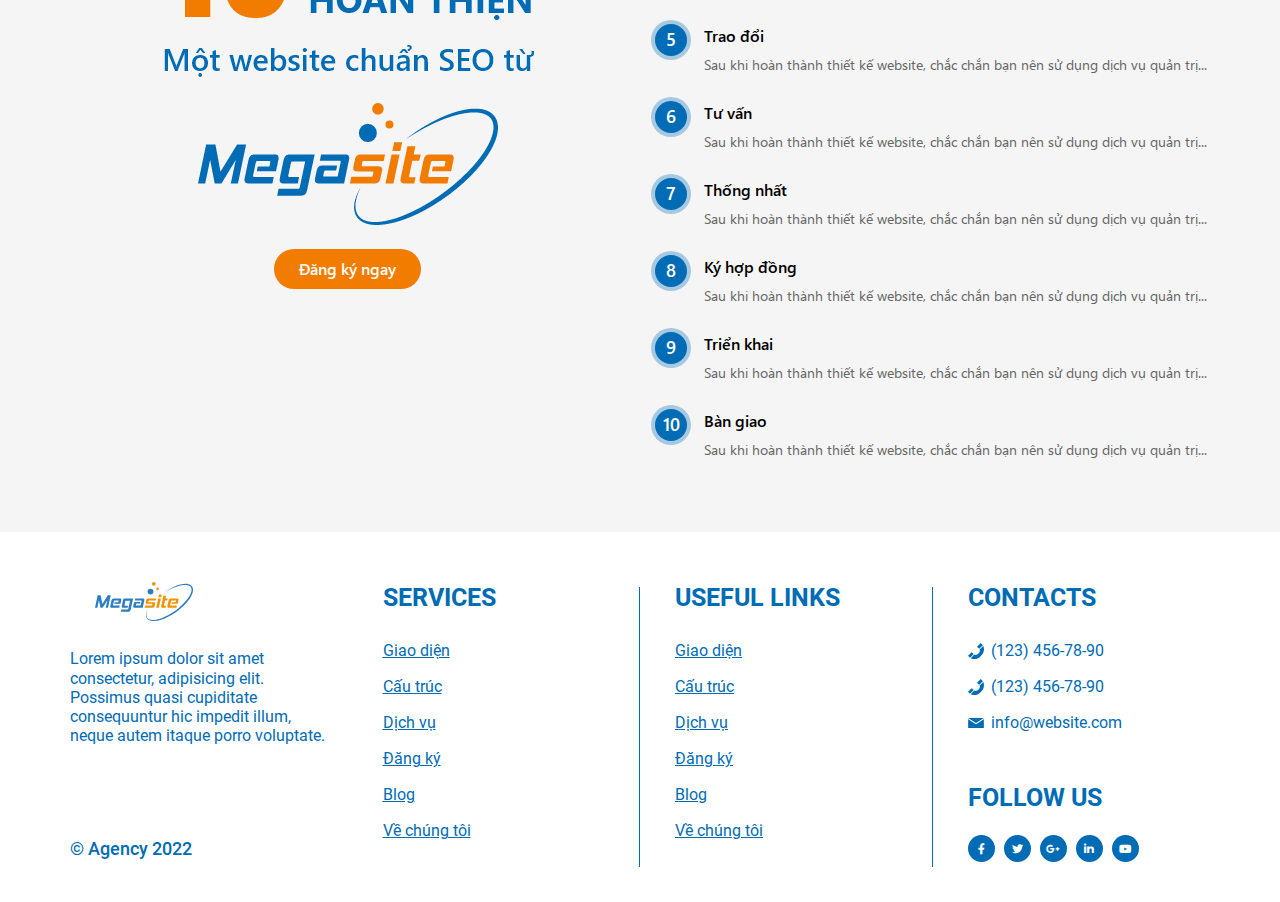
==== commit 59ebb138: "update trang dang ky" ====
--- a/index.html
+++ b/index.html
@@ -24,7 +24,7 @@
                     <i class="fa-solid fa-bars"></i>
                 </div>
                 <a href="index.html" class="header__logo">
-                    <img src="../image/logo.svg" alt="">
+                    <img src="./image/logo.svg" alt="">
                 </a>
                 <nav class="header__menu">
                     <ul class="d-flex list-unstyled mb-0">
@@ -61,7 +61,7 @@
         </div>
     </header>
 
-    <section class="page-banner bg-no-repeat bg-cover">
+    <section class="page-banner home-banner bg-no-repeat bg-cover">
         <div class="page-banner-container container">
             <div class="page-banner-inner d-flex flex-wrap align-items-center justify-content-between">
                 <div class="page-banner__content d-flex flex-column">
@@ -76,7 +76,7 @@
                     </div>
                 </div>
                 <div class="page-banner__img">
-                    <img src="../image/hero-1.png" alt="banner">
+                    <img src="./image/hero-1.png" alt="banner">
                 </div>
             </div>
         </div>
@@ -118,250 +118,250 @@
 
                 <div class="theme-list">
                     <div class="theme-list-inner row gutter-y-30">
-                        <div class="col-xs-6 col-sm-4 col-md-4 col-lg-20p">
-                            <div class="theme-item text-center" data-slide-index="0">
-                                <a href="#" class="theme-item__thumbnail"
-                                    style="background-image:url(../image/thumbnail.png);background-size:cover;background-repeat:no-repeat"></a>
-                                <h3 class="theme-item__name fw-semibold"><a href="#">Website cửa hàng hoa</a></h3>
-                                <a href="#" class="button button--secondary button--rounded">
-                                    Chọn giao diện
-                                </a>
-                            </div>
-                        </div>
-                        <div class="col-xs-6 col-sm-4 col-md-4 col-lg-20p">
-                            <div class="theme-item text-center" data-slide-index="0">
-                                <a href="#" class="theme-item__thumbnail"
-                                    style="background-image:url(../image/thumbnail.png);background-size:cover;background-repeat:no-repeat"></a>
-                                <h3 class="theme-item__name fw-semibold"><a href="#">Website cửa hàng hoa</a></h3>
-                                <a href="#" class="button button--secondary button--rounded">
-                                    Chọn giao diện
-                                </a>
-                            </div>
-                        </div>
-                        <div class="col-xs-6 col-sm-4 col-md-4 col-lg-20p">
-                            <div class="theme-item text-center" data-slide-index="0">
-                                <a href="#" class="theme-item__thumbnail"
-                                    style="background-image:url(../image/thumbnail.png);background-size:cover;background-repeat:no-repeat"></a>
-                                <h3 class="theme-item__name fw-semibold"><a href="#">Website cửa hàng hoa</a></h3>
-                                <a href="#" class="button button--secondary button--rounded">
-                                    Chọn giao diện
-                                </a>
-                            </div>
-                        </div>
-                        <div class="col-xs-6 col-sm-4 col-md-4 col-lg-20p">
-                            <div class="theme-item text-center" data-slide-index="0">
-                                <a href="#" class="theme-item__thumbnail"
-                                    style="background-image:url(../image/thumbnail.png);background-size:cover;background-repeat:no-repeat"></a>
-                                <h3 class="theme-item__name fw-semibold"><a href="#">Website cửa hàng hoa</a></h3>
-                                <a href="#" class="button button--secondary button--rounded">
-                                    Chọn giao diện
-                                </a>
-                            </div>
-                        </div>
-                        <div class="col-xs-6 col-sm-4 col-md-4 col-lg-20p">
-                            <div class="theme-item text-center" data-slide-index="0">
-                                <a href="#" class="theme-item__thumbnail"
-                                    style="background-image:url(../image/thumbnail.png);background-size:cover;background-repeat:no-repeat"></a>
-                                <h3 class="theme-item__name fw-semibold"><a href="#">Website cửa hàng hoa</a></h3>
-                                <a href="#" class="button button--secondary button--rounded">
-                                    Chọn giao diện
-                                </a>
-                            </div>
-                        </div>
-                        <div class="col-xs-6 col-sm-4 col-md-4 col-lg-20p">
-                            <div class="theme-item text-center" data-slide-index="0">
-                                <a href="#" class="theme-item__thumbnail"
-                                    style="background-image:url(../image/thumbnail.png);background-size:cover;background-repeat:no-repeat"></a>
-                                <h3 class="theme-item__name fw-semibold"><a href="#">Website cửa hàng hoa</a></h3>
-                                <a href="#" class="button button--secondary button--rounded">
-                                    Chọn giao diện
-                                </a>
-                            </div>
-                        </div>
-                        <div class="col-xs-6 col-sm-4 col-md-4 col-lg-20p">
-                            <div class="theme-item text-center" data-slide-index="0">
-                                <a href="#" class="theme-item__thumbnail"
-                                    style="background-image:url(../image/thumbnail.png);background-size:cover;background-repeat:no-repeat"></a>
-                                <h3 class="theme-item__name fw-semibold"><a href="#">Website cửa hàng hoa</a></h3>
-                                <a href="#" class="button button--secondary button--rounded">
-                                    Chọn giao diện
-                                </a>
-                            </div>
-                        </div>
-                        <div class="col-xs-6 col-sm-4 col-md-4 col-lg-20p">
-                            <div class="theme-item text-center" data-slide-index="0">
-                                <a href="#" class="theme-item__thumbnail"
-                                    style="background-image:url(../image/thumbnail.png);background-size:cover;background-repeat:no-repeat"></a>
-                                <h3 class="theme-item__name fw-semibold"><a href="#">Website cửa hàng hoa</a></h3>
-                                <a href="#" class="button button--secondary button--rounded">
-                                    Chọn giao diện
-                                </a>
-                            </div>
-                        </div>
-                        <div class="col-xs-6 col-sm-4 col-md-4 col-lg-20p">
-                            <div class="theme-item text-center" data-slide-index="0">
-                                <a href="#" class="theme-item__thumbnail"
-                                    style="background-image:url(../image/thumbnail.png);background-size:cover;background-repeat:no-repeat"></a>
-                                <h3 class="theme-item__name fw-semibold"><a href="#">Website cửa hàng hoa</a></h3>
-                                <a href="#" class="button button--secondary button--rounded">
-                                    Chọn giao diện
-                                </a>
-                            </div>
-                        </div>
-                        <div class="col-xs-6 col-sm-4 col-md-4 col-lg-20p">
-                            <div class="theme-item text-center" data-slide-index="0">
-                                <a href="#" class="theme-item__thumbnail"
-                                    style="background-image:url(../image/thumbnail.png);background-size:cover;background-repeat:no-repeat"></a>
-                                <h3 class="theme-item__name fw-semibold"><a href="#">Website cửa hàng hoa</a></h3>
-                                <a href="#" class="button button--secondary button--rounded">
-                                    Chọn giao diện
-                                </a>
-                            </div>
-                        </div>
-                        <div class="col-xs-6 col-sm-4 col-md-4 col-lg-20p">
-                            <div class="theme-item text-center" data-slide-index="0">
-                                <a href="#" class="theme-item__thumbnail"
-                                    style="background-image:url(../image/thumbnail.png);background-size:cover;background-repeat:no-repeat"></a>
-                                <h3 class="theme-item__name fw-semibold"><a href="#">Website cửa hàng hoa</a></h3>
-                                <a href="#" class="button button--secondary button--rounded">
-                                    Chọn giao diện
-                                </a>
-                            </div>
-                        </div>
-                        <div class="col-xs-6 col-sm-4 col-md-4 col-lg-20p">
-                            <div class="theme-item text-center" data-slide-index="0">
-                                <a href="#" class="theme-item__thumbnail"
-                                    style="background-image:url(../image/thumbnail.png);background-size:cover;background-repeat:no-repeat"></a>
-                                <h3 class="theme-item__name fw-semibold"><a href="#">Website cửa hàng hoa</a></h3>
-                                <a href="#" class="button button--secondary button--rounded">
-                                    Chọn giao diện
-                                </a>
-                            </div>
-                        </div>
-                        <div class="col-xs-6 col-sm-4 col-md-4 col-lg-20p">
-                            <div class="theme-item text-center" data-slide-index="0">
-                                <a href="#" class="theme-item__thumbnail"
-                                    style="background-image:url(../image/thumbnail.png);background-size:cover;background-repeat:no-repeat"></a>
-                                <h3 class="theme-item__name fw-semibold"><a href="#">Website cửa hàng hoa</a></h3>
-                                <a href="#" class="button button--secondary button--rounded">
-                                    Chọn giao diện
-                                </a>
-                            </div>
-                        </div>
-                        <div class="col-xs-6 col-sm-4 col-md-4 col-lg-20p">
-                            <div class="theme-item text-center" data-slide-index="0">
-                                <a href="#" class="theme-item__thumbnail"
-                                    style="background-image:url(../image/thumbnail.png);background-size:cover;background-repeat:no-repeat"></a>
-                                <h3 class="theme-item__name fw-semibold"><a href="#">Website cửa hàng hoa</a></h3>
-                                <a href="#" class="button button--secondary button--rounded">
-                                    Chọn giao diện
-                                </a>
-                            </div>
-                        </div>
-                        <div class="col-xs-6 col-sm-4 col-md-4 col-lg-20p">
-                            <div class="theme-item text-center" data-slide-index="0">
-                                <a href="#" class="theme-item__thumbnail"
-                                    style="background-image:url(../image/thumbnail.png);background-size:cover;background-repeat:no-repeat"></a>
-                                <h3 class="theme-item__name fw-semibold"><a href="#">Website cửa hàng hoa</a></h3>
-                                <a href="#" class="button button--secondary button--rounded">
-                                    Chọn giao diện
-                                </a>
-                            </div>
-                        </div>
-                        <div class="col-xs-6 col-sm-4 col-md-4 col-lg-20p">
-                            <div class="theme-item text-center" data-slide-index="0">
-                                <a href="#" class="theme-item__thumbnail"
-                                    style="background-image:url(../image/thumbnail.png);background-size:cover;background-repeat:no-repeat"></a>
-                                <h3 class="theme-item__name fw-semibold"><a href="#">Website cửa hàng hoa</a></h3>
-                                <a href="#" class="button button--secondary button--rounded">
-                                    Chọn giao diện
-                                </a>
-                            </div>
-                        </div>
-                        <div class="col-xs-6 col-sm-4 col-md-4 col-lg-20p">
-                            <div class="theme-item text-center" data-slide-index="0">
-                                <a href="#" class="theme-item__thumbnail"
-                                    style="background-image:url(../image/thumbnail.png);background-size:cover;background-repeat:no-repeat"></a>
-                                <h3 class="theme-item__name fw-semibold"><a href="#">Website cửa hàng hoa</a></h3>
-                                <a href="#" class="button button--secondary button--rounded">
-                                    Chọn giao diện
-                                </a>
-                            </div>
-                        </div>
-                        <div class="col-xs-6 col-sm-4 col-md-4 col-lg-20p">
-                            <div class="theme-item text-center" data-slide-index="0">
-                                <a href="#" class="theme-item__thumbnail"
-                                    style="background-image:url(../image/thumbnail.png);background-size:cover;background-repeat:no-repeat"></a>
-                                <h3 class="theme-item__name fw-semibold"><a href="#">Website cửa hàng hoa</a></h3>
-                                <a href="#" class="button button--secondary button--rounded">
-                                    Chọn giao diện
-                                </a>
-                            </div>
-                        </div>
-                        <div class="col-xs-6 col-sm-4 col-md-4 col-lg-20p">
-                            <div class="theme-item text-center" data-slide-index="0">
-                                <a href="#" class="theme-item__thumbnail"
-                                    style="background-image:url(../image/thumbnail.png);background-size:cover;background-repeat:no-repeat"></a>
-                                <h3 class="theme-item__name fw-semibold"><a href="#">Website cửa hàng hoa</a></h3>
-                                <a href="#" class="button button--secondary button--rounded">
-                                    Chọn giao diện
-                                </a>
-                            </div>
-                        </div>
-                        <div class="col-xs-6 col-sm-4 col-md-4 col-lg-20p">
-                            <div class="theme-item text-center" data-slide-index="0">
-                                <a href="#" class="theme-item__thumbnail"
-                                    style="background-image:url(../image/thumbnail.png);background-size:cover;background-repeat:no-repeat"></a>
-                                <h3 class="theme-item__name fw-semibold"><a href="#">Website cửa hàng hoa</a></h3>
-                                <a href="#" class="button button--secondary button--rounded">
-                                    Chọn giao diện
-                                </a>
-                            </div>
-                        </div>
-                        <div class="col-xs-6 col-sm-4 col-md-4 col-lg-20p">
-                            <div class="theme-item text-center" data-slide-index="0">
-                                <a href="#" class="theme-item__thumbnail"
-                                    style="background-image:url(../image/thumbnail.png);background-size:cover;background-repeat:no-repeat"></a>
-                                <h3 class="theme-item__name fw-semibold"><a href="#">Website cửa hàng hoa</a></h3>
-                                <a href="#" class="button button--secondary button--rounded">
-                                    Chọn giao diện
-                                </a>
-                            </div>
-                        </div>
-                        <div class="col-xs-6 col-sm-4 col-md-4 col-lg-20p">
-                            <div class="theme-item text-center" data-slide-index="0">
-                                <a href="#" class="theme-item__thumbnail"
-                                    style="background-image:url(../image/thumbnail.png);background-size:cover;background-repeat:no-repeat"></a>
-                                <h3 class="theme-item__name fw-semibold"><a href="#">Website cửa hàng hoa</a></h3>
-                                <a href="#" class="button button--secondary button--rounded">
-                                    Chọn giao diện
-                                </a>
-                            </div>
-                        </div>
-                        <div class="col-xs-6 col-sm-4 col-md-4 col-lg-20p">
-                            <div class="theme-item text-center" data-slide-index="0">
-                                <a href="#" class="theme-item__thumbnail"
-                                    style="background-image:url(../image/thumbnail.png);background-size:cover;background-repeat:no-repeat"></a>
-                                <h3 class="theme-item__name fw-semibold"><a href="#">Website cửa hàng hoa</a></h3>
-                                <a href="#" class="button button--secondary button--rounded">
-                                    Chọn giao diện
-                                </a>
-                            </div>
-                        </div>
-                        <div class="col-xs-6 col-sm-4 col-md-4 col-lg-20p">
-                            <div class="theme-item text-center" data-slide-index="0">
-                                <a href="#" class="theme-item__thumbnail"
-                                    style="background-image:url(../image/thumbnail.png);background-size:cover;background-repeat:no-repeat"></a>
-                                <h3 class="theme-item__name fw-semibold"><a href="#">Website cửa hàng hoa</a></h3>
-                                <a href="#" class="button button--secondary button--rounded">
-                                    Chọn giao diện
-                                </a>
-                            </div>
-                        </div>
-                        <div class="col-xs-6 col-sm-4 col-md-4 col-lg-20p">
-                            <div class="theme-item text-center" data-slide-index="0">
-                                <a href="#" class="theme-item__thumbnail"
-                                    style="background-image:url(../image/thumbnail.png);background-size:cover;background-repeat:no-repeat"></a>
+                        <div class="col-xs-6 col-sm-4 col-md-3 col-lg-20p">
+                            <div class="theme-item text-center" data-slide-index="0">
+                                <a href="#" class="theme-item__thumbnail"
+                                    style="background-image:url(./image/thumbnail.png);background-size:cover;background-repeat:no-repeat"></a>
+                                <h3 class="theme-item__name fw-semibold"><a href="#">Website cửa hàng hoa</a></h3>
+                                <a href="#" class="button button--secondary button--rounded">
+                                    Chọn giao diện
+                                </a>
+                            </div>
+                        </div>
+                        <div class="col-xs-6 col-sm-4 col-md-3 col-lg-20p">
+                            <div class="theme-item text-center" data-slide-index="0">
+                                <a href="#" class="theme-item__thumbnail"
+                                    style="background-image:url(./image/thumbnail.png);background-size:cover;background-repeat:no-repeat"></a>
+                                <h3 class="theme-item__name fw-semibold"><a href="#">Website cửa hàng hoa</a></h3>
+                                <a href="#" class="button button--secondary button--rounded">
+                                    Chọn giao diện
+                                </a>
+                            </div>
+                        </div>
+                        <div class="col-xs-6 col-sm-4 col-md-3 col-lg-20p">
+                            <div class="theme-item text-center" data-slide-index="0">
+                                <a href="#" class="theme-item__thumbnail"
+                                    style="background-image:url(./image/thumbnail.png);background-size:cover;background-repeat:no-repeat"></a>
+                                <h3 class="theme-item__name fw-semibold"><a href="#">Website cửa hàng hoa</a></h3>
+                                <a href="#" class="button button--secondary button--rounded">
+                                    Chọn giao diện
+                                </a>
+                            </div>
+                        </div>
+                        <div class="col-xs-6 col-sm-4 col-md-3 col-lg-20p">
+                            <div class="theme-item text-center" data-slide-index="0">
+                                <a href="#" class="theme-item__thumbnail"
+                                    style="background-image:url(./image/thumbnail.png);background-size:cover;background-repeat:no-repeat"></a>
+                                <h3 class="theme-item__name fw-semibold"><a href="#">Website cửa hàng hoa</a></h3>
+                                <a href="#" class="button button--secondary button--rounded">
+                                    Chọn giao diện
+                                </a>
+                            </div>
+                        </div>
+                        <div class="col-xs-6 col-sm-4 col-md-3 col-lg-20p">
+                            <div class="theme-item text-center" data-slide-index="0">
+                                <a href="#" class="theme-item__thumbnail"
+                                    style="background-image:url(./image/thumbnail.png);background-size:cover;background-repeat:no-repeat"></a>
+                                <h3 class="theme-item__name fw-semibold"><a href="#">Website cửa hàng hoa</a></h3>
+                                <a href="#" class="button button--secondary button--rounded">
+                                    Chọn giao diện
+                                </a>
+                            </div>
+                        </div>
+                        <div class="col-xs-6 col-sm-4 col-md-3 col-lg-20p">
+                            <div class="theme-item text-center" data-slide-index="0">
+                                <a href="#" class="theme-item__thumbnail"
+                                    style="background-image:url(./image/thumbnail.png);background-size:cover;background-repeat:no-repeat"></a>
+                                <h3 class="theme-item__name fw-semibold"><a href="#">Website cửa hàng hoa</a></h3>
+                                <a href="#" class="button button--secondary button--rounded">
+                                    Chọn giao diện
+                                </a>
+                            </div>
+                        </div>
+                        <div class="col-xs-6 col-sm-4 col-md-3 col-lg-20p">
+                            <div class="theme-item text-center" data-slide-index="0">
+                                <a href="#" class="theme-item__thumbnail"
+                                    style="background-image:url(./image/thumbnail.png);background-size:cover;background-repeat:no-repeat"></a>
+                                <h3 class="theme-item__name fw-semibold"><a href="#">Website cửa hàng hoa</a></h3>
+                                <a href="#" class="button button--secondary button--rounded">
+                                    Chọn giao diện
+                                </a>
+                            </div>
+                        </div>
+                        <div class="col-xs-6 col-sm-4 col-md-3 col-lg-20p">
+                            <div class="theme-item text-center" data-slide-index="0">
+                                <a href="#" class="theme-item__thumbnail"
+                                    style="background-image:url(./image/thumbnail.png);background-size:cover;background-repeat:no-repeat"></a>
+                                <h3 class="theme-item__name fw-semibold"><a href="#">Website cửa hàng hoa</a></h3>
+                                <a href="#" class="button button--secondary button--rounded">
+                                    Chọn giao diện
+                                </a>
+                            </div>
+                        </div>
+                        <div class="col-xs-6 col-sm-4 col-md-3 col-lg-20p">
+                            <div class="theme-item text-center" data-slide-index="0">
+                                <a href="#" class="theme-item__thumbnail"
+                                    style="background-image:url(./image/thumbnail.png);background-size:cover;background-repeat:no-repeat"></a>
+                                <h3 class="theme-item__name fw-semibold"><a href="#">Website cửa hàng hoa</a></h3>
+                                <a href="#" class="button button--secondary button--rounded">
+                                    Chọn giao diện
+                                </a>
+                            </div>
+                        </div>
+                        <div class="col-xs-6 col-sm-4 col-md-3 col-lg-20p">
+                            <div class="theme-item text-center" data-slide-index="0">
+                                <a href="#" class="theme-item__thumbnail"
+                                    style="background-image:url(./image/thumbnail.png);background-size:cover;background-repeat:no-repeat"></a>
+                                <h3 class="theme-item__name fw-semibold"><a href="#">Website cửa hàng hoa</a></h3>
+                                <a href="#" class="button button--secondary button--rounded">
+                                    Chọn giao diện
+                                </a>
+                            </div>
+                        </div>
+                        <div class="col-xs-6 col-sm-4 col-md-3 col-lg-20p">
+                            <div class="theme-item text-center" data-slide-index="0">
+                                <a href="#" class="theme-item__thumbnail"
+                                    style="background-image:url(./image/thumbnail.png);background-size:cover;background-repeat:no-repeat"></a>
+                                <h3 class="theme-item__name fw-semibold"><a href="#">Website cửa hàng hoa</a></h3>
+                                <a href="#" class="button button--secondary button--rounded">
+                                    Chọn giao diện
+                                </a>
+                            </div>
+                        </div>
+                        <div class="col-xs-6 col-sm-4 col-md-3 col-lg-20p">
+                            <div class="theme-item text-center" data-slide-index="0">
+                                <a href="#" class="theme-item__thumbnail"
+                                    style="background-image:url(./image/thumbnail.png);background-size:cover;background-repeat:no-repeat"></a>
+                                <h3 class="theme-item__name fw-semibold"><a href="#">Website cửa hàng hoa</a></h3>
+                                <a href="#" class="button button--secondary button--rounded">
+                                    Chọn giao diện
+                                </a>
+                            </div>
+                        </div>
+                        <div class="col-xs-6 col-sm-4 col-md-3 col-lg-20p">
+                            <div class="theme-item text-center" data-slide-index="0">
+                                <a href="#" class="theme-item__thumbnail"
+                                    style="background-image:url(./image/thumbnail.png);background-size:cover;background-repeat:no-repeat"></a>
+                                <h3 class="theme-item__name fw-semibold"><a href="#">Website cửa hàng hoa</a></h3>
+                                <a href="#" class="button button--secondary button--rounded">
+                                    Chọn giao diện
+                                </a>
+                            </div>
+                        </div>
+                        <div class="col-xs-6 col-sm-4 col-md-3 col-lg-20p">
+                            <div class="theme-item text-center" data-slide-index="0">
+                                <a href="#" class="theme-item__thumbnail"
+                                    style="background-image:url(./image/thumbnail.png);background-size:cover;background-repeat:no-repeat"></a>
+                                <h3 class="theme-item__name fw-semibold"><a href="#">Website cửa hàng hoa</a></h3>
+                                <a href="#" class="button button--secondary button--rounded">
+                                    Chọn giao diện
+                                </a>
+                            </div>
+                        </div>
+                        <div class="col-xs-6 col-sm-4 col-md-3 col-lg-20p">
+                            <div class="theme-item text-center" data-slide-index="0">
+                                <a href="#" class="theme-item__thumbnail"
+                                    style="background-image:url(./image/thumbnail.png);background-size:cover;background-repeat:no-repeat"></a>
+                                <h3 class="theme-item__name fw-semibold"><a href="#">Website cửa hàng hoa</a></h3>
+                                <a href="#" class="button button--secondary button--rounded">
+                                    Chọn giao diện
+                                </a>
+                            </div>
+                        </div>
+                        <div class="col-xs-6 col-sm-4 col-md-3 col-lg-20p">
+                            <div class="theme-item text-center" data-slide-index="0">
+                                <a href="#" class="theme-item__thumbnail"
+                                    style="background-image:url(./image/thumbnail.png);background-size:cover;background-repeat:no-repeat"></a>
+                                <h3 class="theme-item__name fw-semibold"><a href="#">Website cửa hàng hoa</a></h3>
+                                <a href="#" class="button button--secondary button--rounded">
+                                    Chọn giao diện
+                                </a>
+                            </div>
+                        </div>
+                        <div class="col-xs-6 col-sm-4 col-md-3 col-lg-20p">
+                            <div class="theme-item text-center" data-slide-index="0">
+                                <a href="#" class="theme-item__thumbnail"
+                                    style="background-image:url(./image/thumbnail.png);background-size:cover;background-repeat:no-repeat"></a>
+                                <h3 class="theme-item__name fw-semibold"><a href="#">Website cửa hàng hoa</a></h3>
+                                <a href="#" class="button button--secondary button--rounded">
+                                    Chọn giao diện
+                                </a>
+                            </div>
+                        </div>
+                        <div class="col-xs-6 col-sm-4 col-md-3 col-lg-20p">
+                            <div class="theme-item text-center" data-slide-index="0">
+                                <a href="#" class="theme-item__thumbnail"
+                                    style="background-image:url(./image/thumbnail.png);background-size:cover;background-repeat:no-repeat"></a>
+                                <h3 class="theme-item__name fw-semibold"><a href="#">Website cửa hàng hoa</a></h3>
+                                <a href="#" class="button button--secondary button--rounded">
+                                    Chọn giao diện
+                                </a>
+                            </div>
+                        </div>
+                        <div class="col-xs-6 col-sm-4 col-md-3 col-lg-20p">
+                            <div class="theme-item text-center" data-slide-index="0">
+                                <a href="#" class="theme-item__thumbnail"
+                                    style="background-image:url(./image/thumbnail.png);background-size:cover;background-repeat:no-repeat"></a>
+                                <h3 class="theme-item__name fw-semibold"><a href="#">Website cửa hàng hoa</a></h3>
+                                <a href="#" class="button button--secondary button--rounded">
+                                    Chọn giao diện
+                                </a>
+                            </div>
+                        </div>
+                        <div class="col-xs-6 col-sm-4 col-md-3 col-lg-20p">
+                            <div class="theme-item text-center" data-slide-index="0">
+                                <a href="#" class="theme-item__thumbnail"
+                                    style="background-image:url(./image/thumbnail.png);background-size:cover;background-repeat:no-repeat"></a>
+                                <h3 class="theme-item__name fw-semibold"><a href="#">Website cửa hàng hoa</a></h3>
+                                <a href="#" class="button button--secondary button--rounded">
+                                    Chọn giao diện
+                                </a>
+                            </div>
+                        </div>
+                        <div class="col-xs-6 col-sm-4 col-md-3 col-lg-20p">
+                            <div class="theme-item text-center" data-slide-index="0">
+                                <a href="#" class="theme-item__thumbnail"
+                                    style="background-image:url(./image/thumbnail.png);background-size:cover;background-repeat:no-repeat"></a>
+                                <h3 class="theme-item__name fw-semibold"><a href="#">Website cửa hàng hoa</a></h3>
+                                <a href="#" class="button button--secondary button--rounded">
+                                    Chọn giao diện
+                                </a>
+                            </div>
+                        </div>
+                        <div class="col-xs-6 col-sm-4 col-md-3 col-lg-20p">
+                            <div class="theme-item text-center" data-slide-index="0">
+                                <a href="#" class="theme-item__thumbnail"
+                                    style="background-image:url(./image/thumbnail.png);background-size:cover;background-repeat:no-repeat"></a>
+                                <h3 class="theme-item__name fw-semibold"><a href="#">Website cửa hàng hoa</a></h3>
+                                <a href="#" class="button button--secondary button--rounded">
+                                    Chọn giao diện
+                                </a>
+                            </div>
+                        </div>
+                        <div class="col-xs-6 col-sm-4 col-md-3 col-lg-20p">
+                            <div class="theme-item text-center" data-slide-index="0">
+                                <a href="#" class="theme-item__thumbnail"
+                                    style="background-image:url(./image/thumbnail.png);background-size:cover;background-repeat:no-repeat"></a>
+                                <h3 class="theme-item__name fw-semibold"><a href="#">Website cửa hàng hoa</a></h3>
+                                <a href="#" class="button button--secondary button--rounded">
+                                    Chọn giao diện
+                                </a>
+                            </div>
+                        </div>
+                        <div class="col-xs-6 col-sm-4 col-md-3 col-lg-20p">
+                            <div class="theme-item text-center" data-slide-index="0">
+                                <a href="#" class="theme-item__thumbnail"
+                                    style="background-image:url(./image/thumbnail.png);background-size:cover;background-repeat:no-repeat"></a>
+                                <h3 class="theme-item__name fw-semibold"><a href="#">Website cửa hàng hoa</a></h3>
+                                <a href="#" class="button button--secondary button--rounded">
+                                    Chọn giao diện
+                                </a>
+                            </div>
+                        </div>
+                        <div class="col-xs-6 col-sm-4 col-md-3 col-lg-20p">
+                            <div class="theme-item text-center" data-slide-index="0">
+                                <a href="#" class="theme-item__thumbnail"
+                                    style="background-image:url(./image/thumbnail.png);background-size:cover;background-repeat:no-repeat"></a>
                                 <h3 class="theme-item__name fw-semibold"><a href="#">Website cửa hàng hoa</a></h3>
                                 <a href="#" class="button button--secondary button--rounded">
                                     Chọn giao diện
@@ -400,7 +400,7 @@
                 <div class="row d-flex flex-wrap align-items-center gutter-y-30">
                     <div class="col-xs-12 col-sm-6">
                         <div class="d-flex register-group flex-column align-items-center">
-                            <img src="../image/step-1.png" alt="">
+                            <img src="./image/step-1.png" alt="">
                             <a href="#" class="button button--primary button--rounded">Đăng ký ngay</a>
                         </div>
                     </div>
@@ -550,7 +550,7 @@
                     <div class="col-xs-12 col-sm-3">
                         <div class="footer__intro d-flex flex-column">
                             <a href="" class="footer__logo">
-                                <img src="../image/logo.svg" alt="">
+                                <img src="./image/logo.svg" alt="">
                             </a>
                             <div class="footer__description text-secondary">
                                 Lorem ipsum dolor sit amet consectetur, adipisicing elit. Possimus quasi cupiditate
--- a/css/style.css
+++ b/css/style.css
@@ -1,7 +1,3 @@
-/* Base
---------------------------------------------- */
-/* Variables
---------------------------------------------- */
 /** =============== FONT ================= **/
 @font-face {
     font-family: "Roboto";
@@ -59,6 +55,7 @@
     font-display: swap;
 }
 
+
 /** =============== Color ================= **/
 :root {
     --primary-color: #f27c00;
@@ -67,10 +64,6 @@
     --grey2: #656565;
 }
 
-/* Reset
-  --------------------------------------------- */
-/* General
-  --------------------------------------------- */
 /** GENERAL **/
 .section-title {
     font-size: 3.2rem;
@@ -158,6 +151,7 @@
 .page-banner {
     background-color: #f5f5f5;
 }
+
 
 .page-banner img {
     width: 100%;
@@ -264,10 +258,6 @@
     right: 20px;
 }
 
-/* Components
-  --------------------------------------------- */
-/* Button
-  --------------------------------------------- */
 /** BUTTON **/
 .button {
     padding: 7px 24px;
@@ -305,11 +295,8 @@
     transform: translateX(-50%);
 }
 
-/* Breadcrumb
-  --------------------------------------------- */
 /** BREADCRUMB **/
-/* Pagination
-  --------------------------------------------- */
+
 /** PAGINATION **/
 .pagination {
     font-family: Roboto;
@@ -403,8 +390,6 @@
     display: inline-block;
 }
 
-/* Header
-  --------------------------------------------- */
 /** HEADER **/
 .header {
     border-bottom: 1px solid #eaeaea;
@@ -532,8 +517,6 @@
     visibility: visible;
 }
 
-/* Home
-  --------------------------------------------- */
 /** HOME **/
 .home-step,
 .step {
@@ -797,6 +780,7 @@
 
 .register__form-wrapper {
     margin-right: auto;
+    margin-left: 30px;
 }
 
 .register__form-title {
@@ -852,24 +836,27 @@
     margin-bottom: 40px;
 }
 
+.register__image-wrapper {
+    margin-right: 30px;
+}
+
 .register__image {
-    padding-bottom: 135%;
+    padding-bottom: 118%;
 }
 
 .register__image img {
     position: absolute;
     bottom: 0;
     left: 0;
-}
-
-/* Sidebar
-  --------------------------------------------- */
-/** Sidebar **/
-/* Footer
-  --------------------------------------------- */
+    width: 100%;
+    height: 100%;
+    object-fit: contain;
+}
+
 /** FOOTER **/
 .footer {
     padding: 50px 0 40px 0;
+    font-family: Roboto, Arial, Helvetica, sans-serif;
 }
 
 .footer__intro {
@@ -890,9 +877,8 @@
 }
 
 .footer__copyright {
-    font-size: 1.6rem;
+    font-size: 1.8rem;
     margin-top: auto;
-    font-weight: 600;
 }
 
 .footer__item {
@@ -989,8 +975,4 @@
     background-color: var(--primary-color);
 }
 
-body {
-    background-color: #fff;
-}
-
 /*# sourceMappingURL=style.css.map */--- a/css/responsive.css
+++ b/css/responsive.css
@@ -40,11 +40,24 @@
 
     .footer__item {
         padding: 0;
+        margin-bottom: 5px;
     }
 
     .footer__item-title {
         font-size: 2rem;
         margin-bottom: 15px;
+    }
+
+    .theme-list-control {
+        margin: 0 auto;
+    }
+
+    .register__form-wrapper {
+        margin-left: 0;
+    }
+
+    .register__image-wrapper {
+        margin-right: 0;
     }
 }
 
@@ -144,15 +157,15 @@
     }
 
     .register__form-title {
-        font-size: 2.3rem;
-    }
-
-    .theme-list-control {
-        margin: 0 auto;
+        font-size: 2rem;
     }
 
     .header .header-container {
         padding: 0 15px;
+    }
+
+    .register__image {
+        padding-bottom: 135%;
     }
 
     .theme-list-inner {
@@ -308,11 +321,19 @@
     .register__form {
         width: 93.5%;
     }
+
+    .home-banner .page-banner-inner {
+        padding-right: 20px;
+    }
 }
 
 /* Min-width: 1024px */
 
 @media screen and (min-width: 1024px) {
+    .footer__logo {
+        margin-left: 25px;
+    }
+
     .header__action {
         margin-left: auto;
     }
